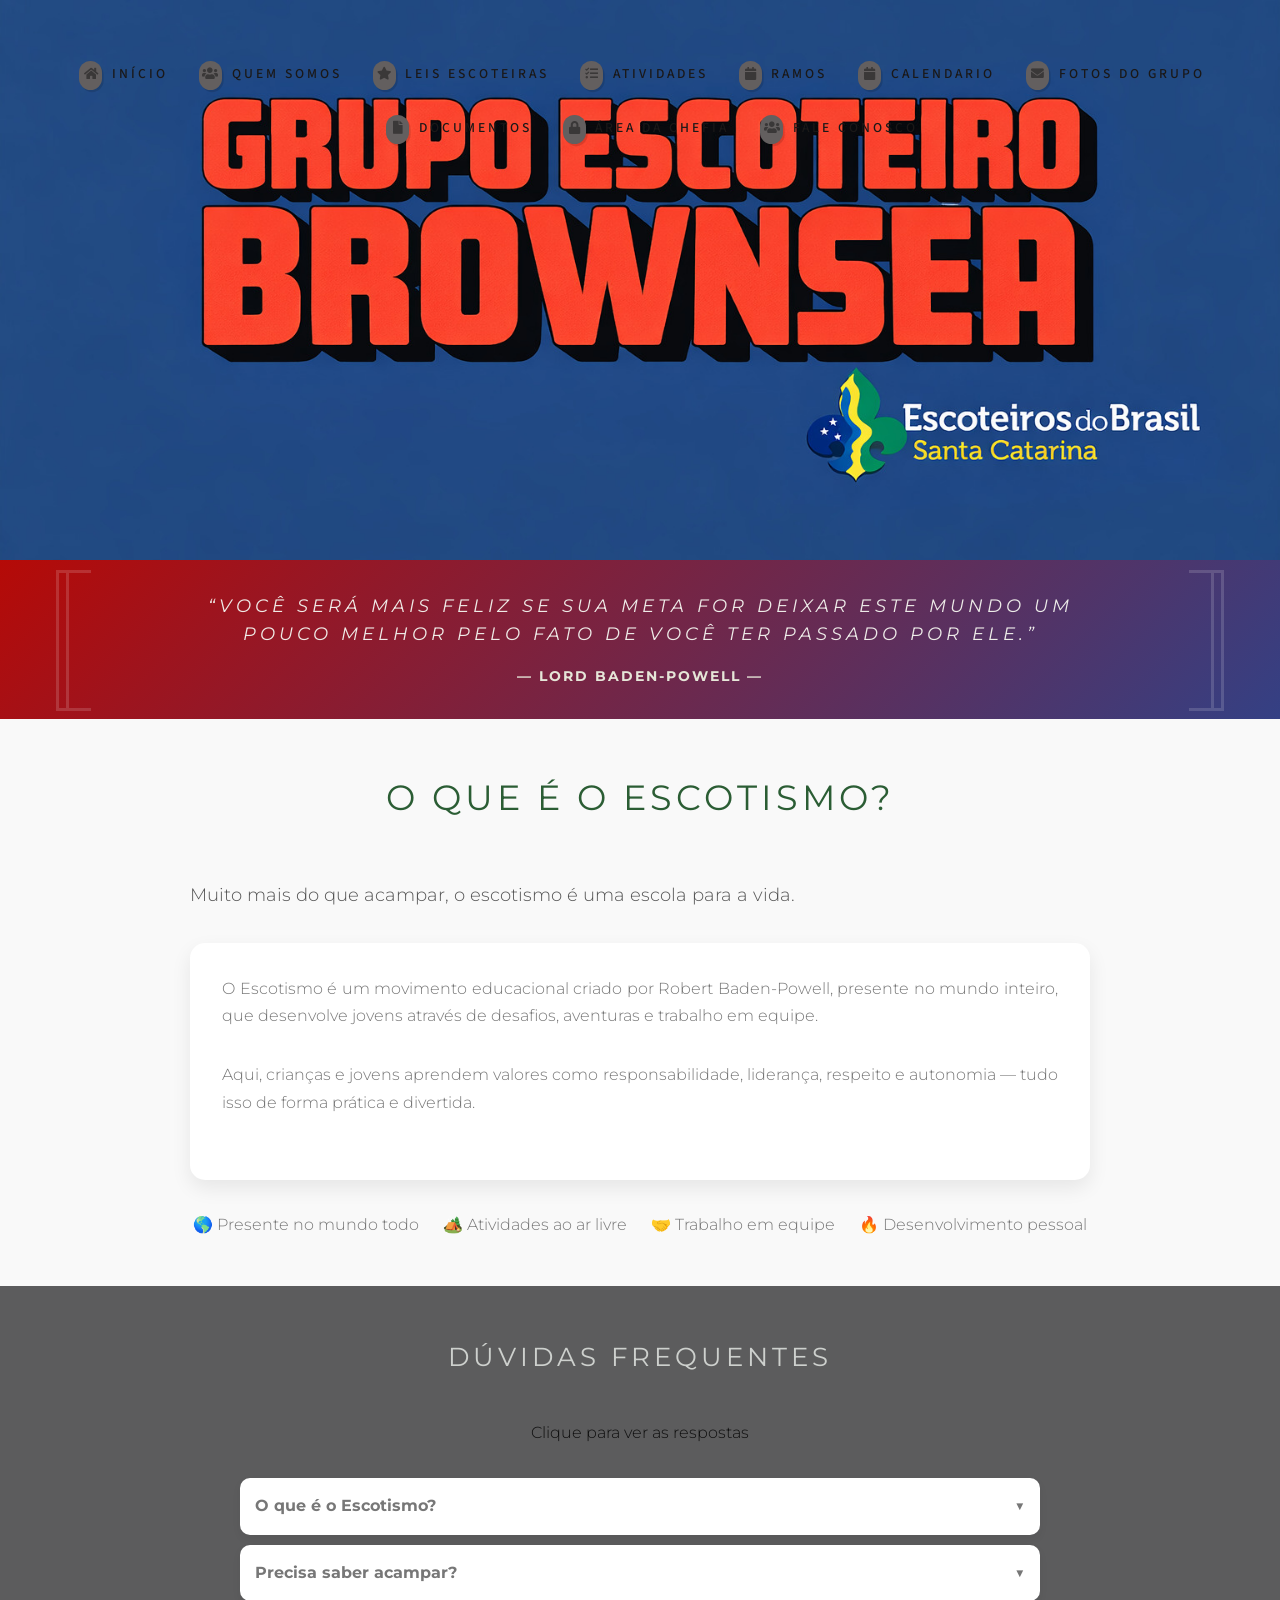
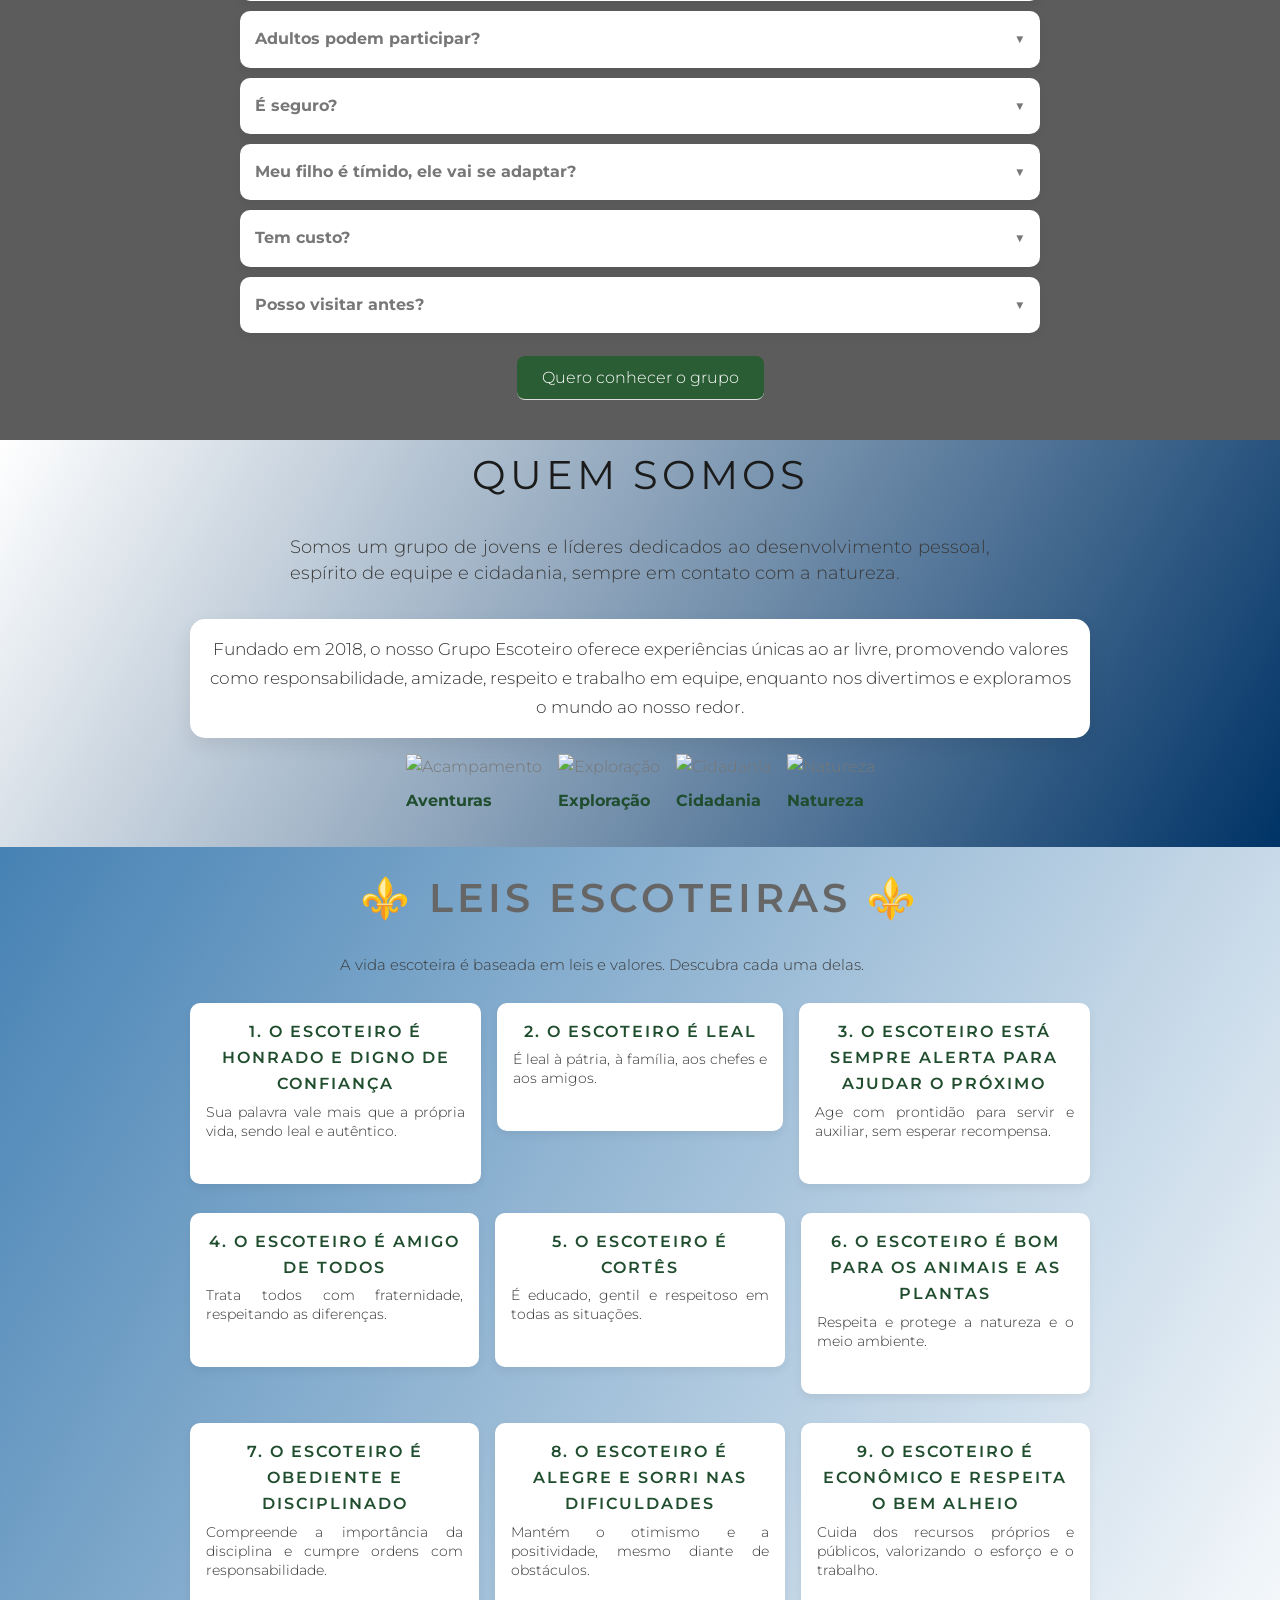
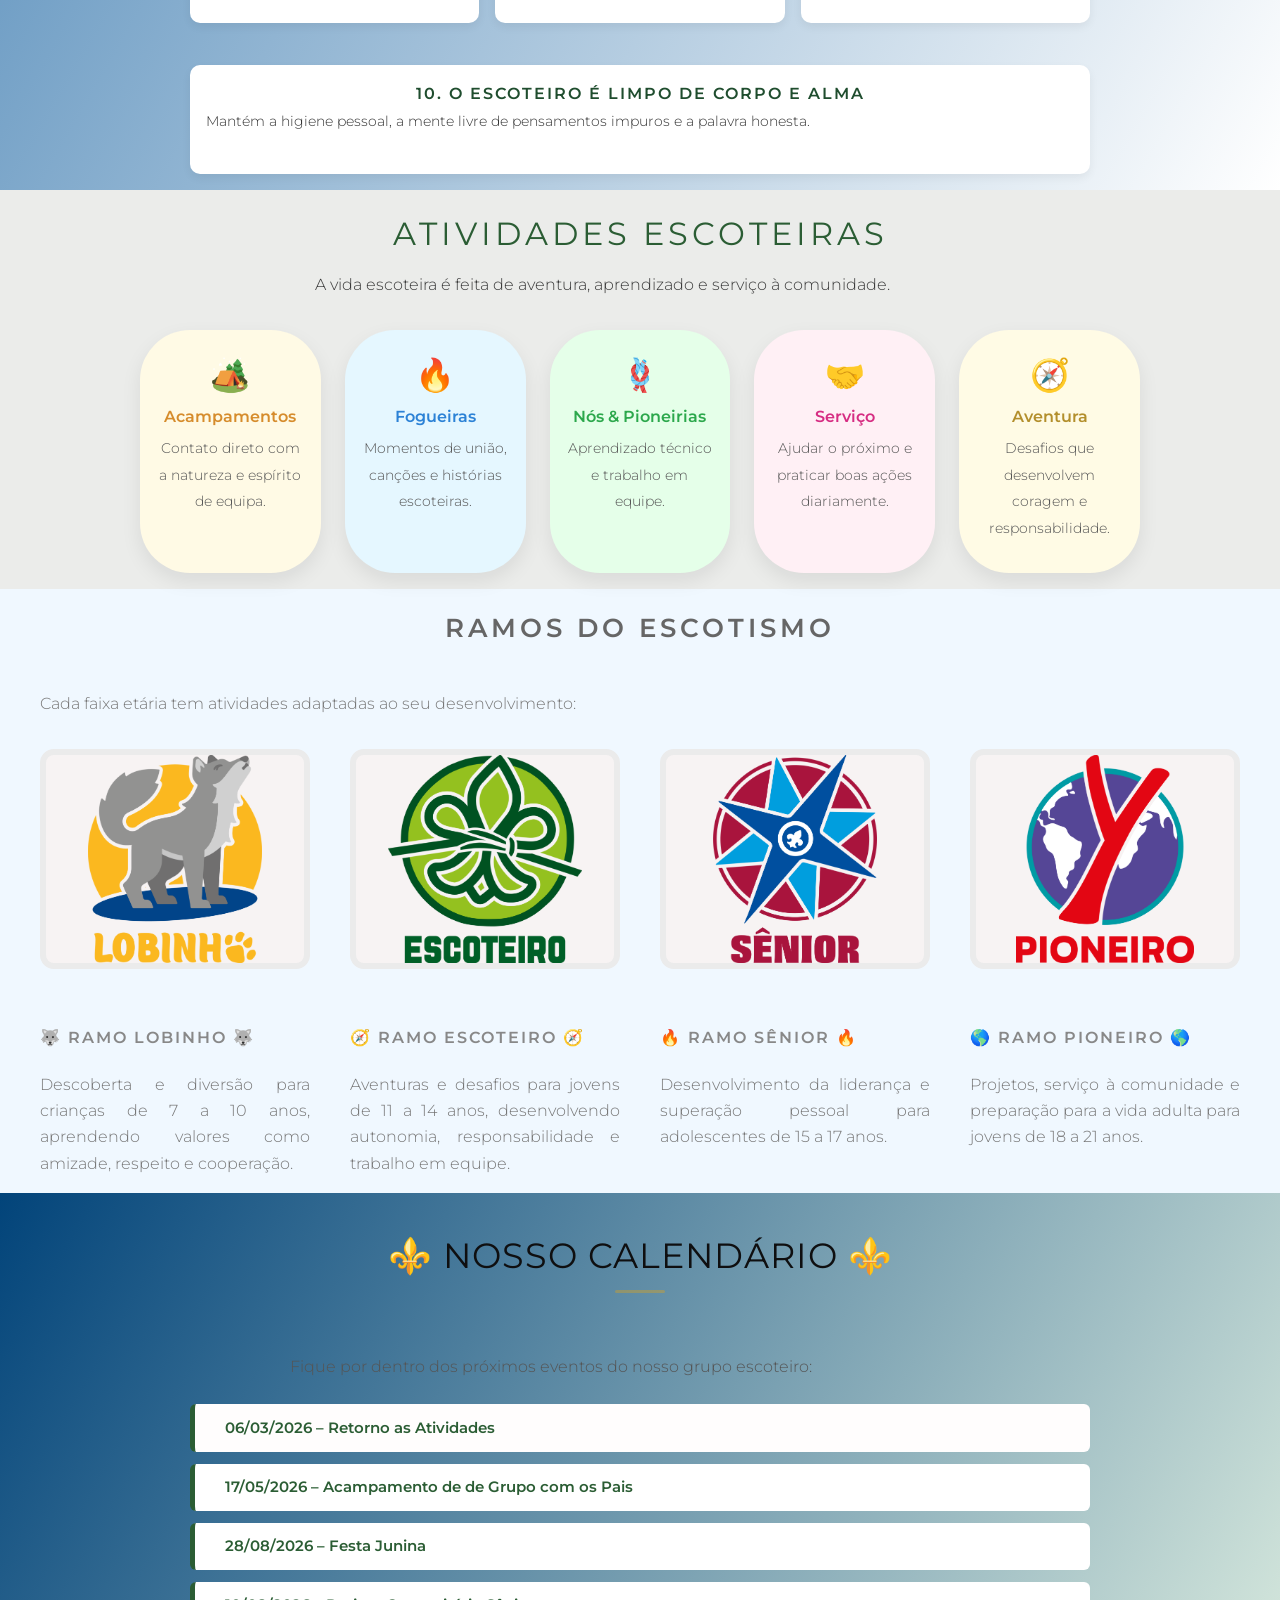
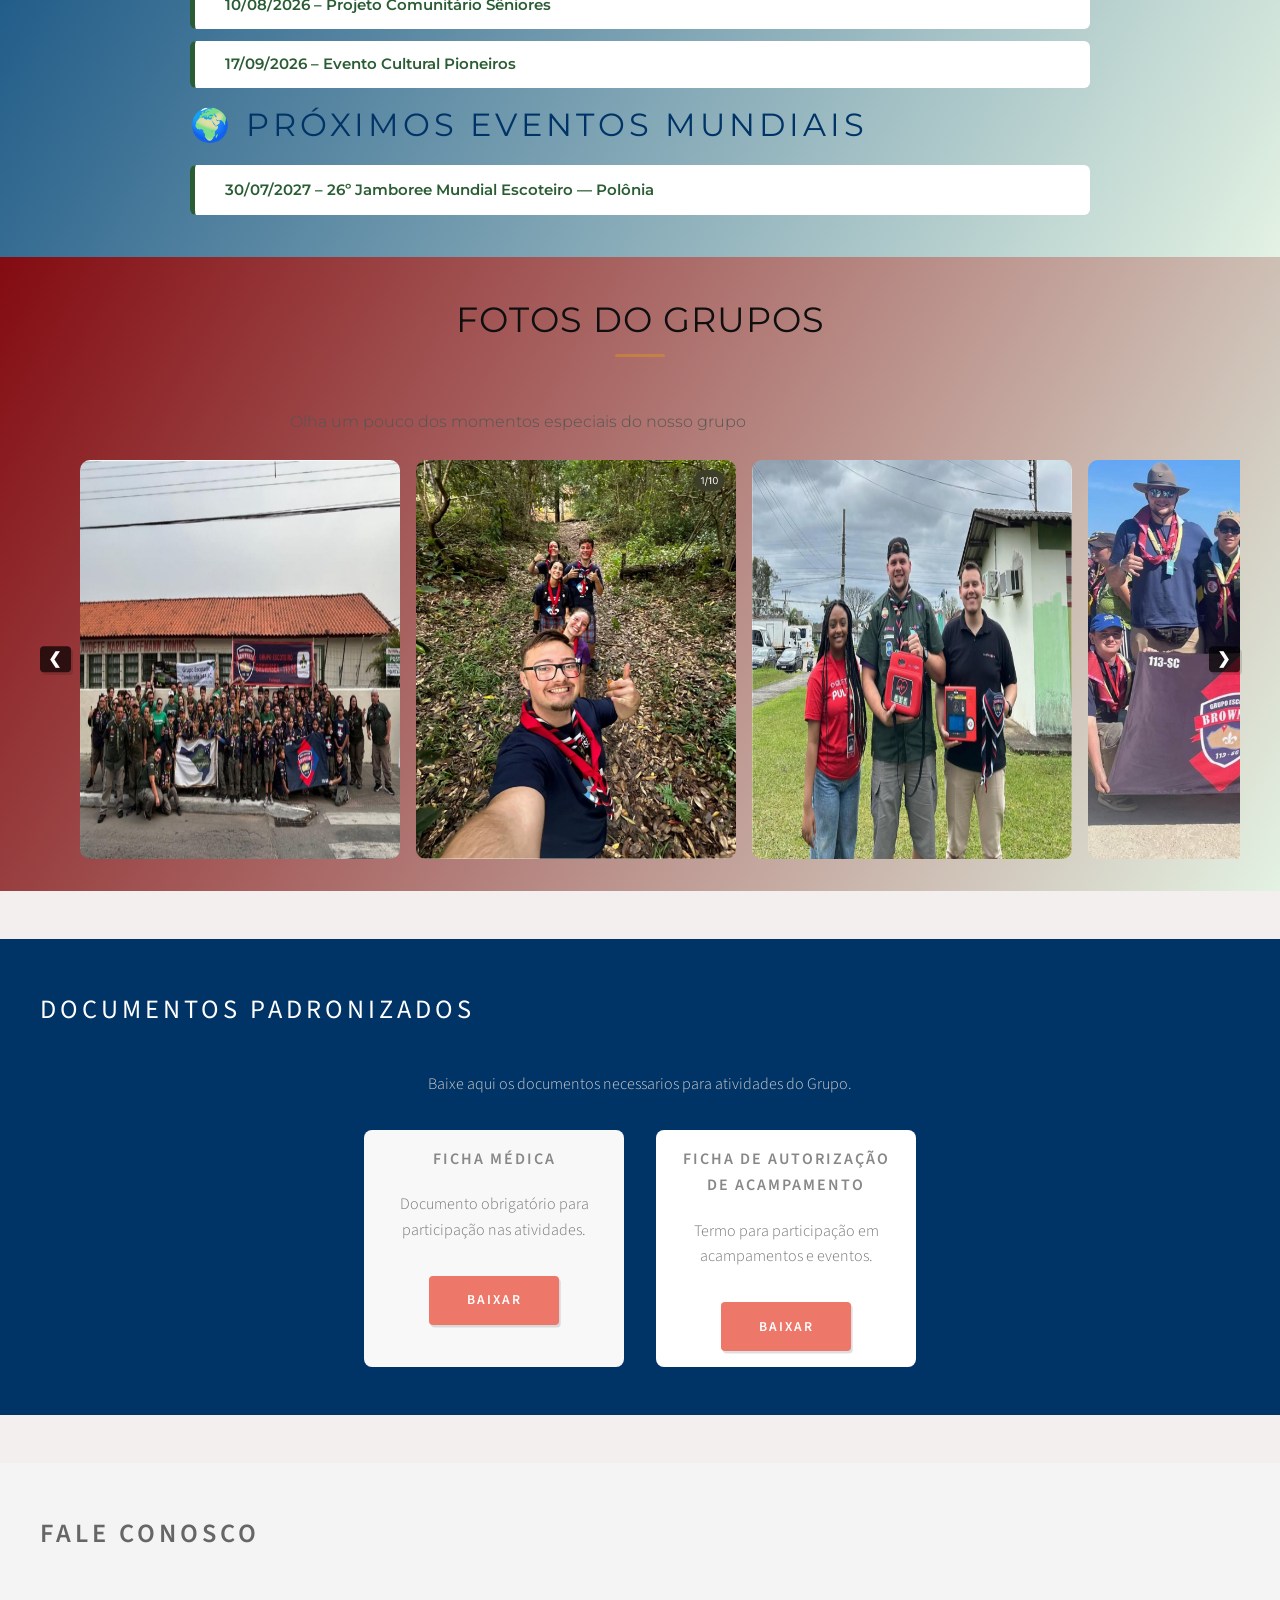
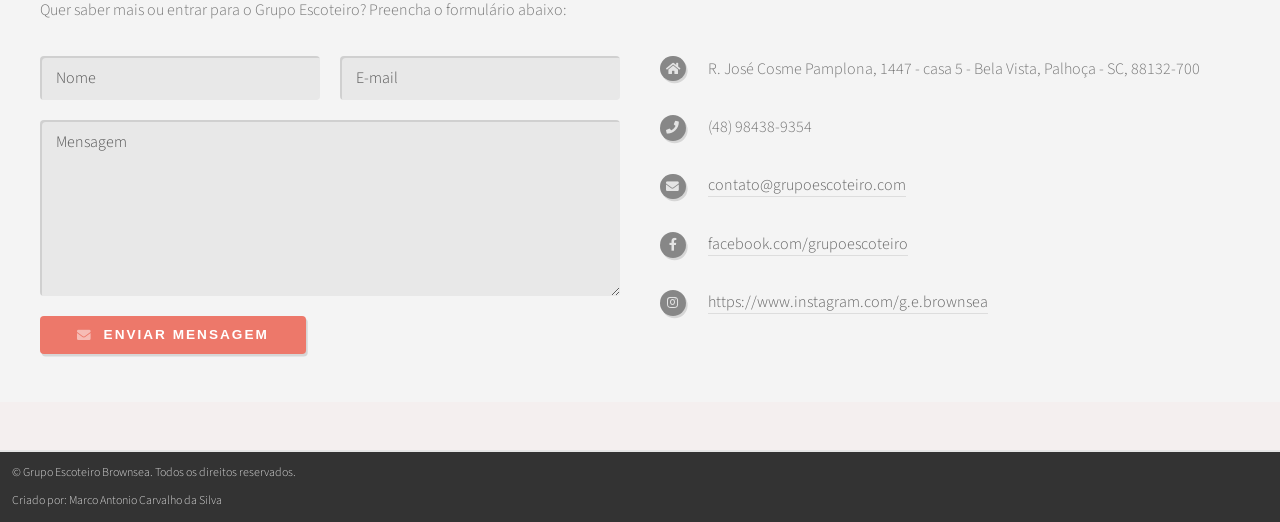
==== index.html @ fe892ac0 "Atualizando" ====
<!DOCTYPE HTML>
<html>
<head>
    <title>Grupo Escoteiro</title>
    <meta charset="utf-8" />
    <meta name="viewport" content="width=device-width, initial-scale=1, user-scalable=no" />
    <link rel="stylesheet" href="assets/css/main.css" />
	<link href="https://fonts.googleapis.com/css2?family=Montserrat:wght@400;600;800&display=swap" rel="stylesheet">
 
                                                    <!---- Inicio do Código ---->   
</head>

<body class="homepage is-preload">
    <div id="page-wrapper">
        

<!---- Imagem de Fundo Grupo ---->
<section id="header" style="
    background-image: url('images/fundogrupo.jpg');
    background-size: 100%;
    background-repeat: no-repeat;
    background-position: center;
    color: rgb(190, 39, 39);
    text-align: center;
    padding: 9em 0;">

    <div class="container">
        
<!---- Navegação Inicio ---->
        <nav id="nav">
            <ul>
                <li><a class="icon solid fa-home" href="#banner"><span>Início</span></a></li>
                <li><a class="icon solid fa-users" href="#quem-somos"><span>Quem Somos</span></a></li>
                <li><a class="icon solid fa-star" href="#valores"><span>leis Escoteiras</span></a></li>
                <li><a class="icon solid fa-tasks" href="#atividades"><span>Atividades</span></a></li>
                <li><a class="icon solid fa-calendar" href="#ramos-escoteiros"><span>Ramos</span></a></li>
                <li><a class="icon solid fa-calendar" href="#calendario"><span>Calendario</span></a></li>
                <li><a class="icon solid fa-envelope" href="#fotos"><span>Fotos do Grupo</span></a></li>
                <li><a class="icon solid fa-file" href="#documentos"><span>Documentos</span></a></li>
                <li><a class="icon solid fa-lock" href="./chefes.html"><span>Área da Chefia</span></a></li>
                <li><a class="icon solid fa-users" href="#fale-conosco"><span>Fale Conosco</span></a></li>
                
            </ul>
        </nav>
    </div>
</section>

<!---- Banner Escoteiro ---->
<section id="banner" style="
    background: linear-gradient(135deg, #b50a07, #344084);
    color: #f5f5f0;
    text-align: center;
    padding: 2em 1em;
    font-family: 'Montserrat', sans-serif;
">
    <div class="container">
        <h2 style="
            margin-bottom: 0em;
            font-weight: 700;
            letter-spacing: 2px;
            color: #f2c94c;
        ">    
        </h2>

        <p style="
            max-width: 900px;
            margin: 0 auto;
            font-style: italic;
            line-height: 1.6;
            font-size: 1.1em;
            opacity: 0.95;
        ">
            “Você será mais feliz se sua meta for deixar este mundo um pouco melhor
            pelo fato de você ter passado por ele.”
        </p>

        <p style="
            margin-top: 1.2em;
            font-weight: bold;
            letter-spacing: 2px;
            font-size: 0.9em;
            color: #e6e6d8;
        ">
            — Lord Baden-Powell —
        </p>
    </div>
</section>

<!---- O que é o Escotismo ---->
<section id="sobre-escotismo" style="background:#f9f9f9; padding:3em 1em; font-family:'Montserrat', sans-serif;">
    <div class="container" style="max-width:900px; margin:0 auto; text-align:center;">

        <header style="margin-bottom:2em;">
            <h2 style="font-size:2.2em; color:#2b5d34;">O que é o Escotismo?</h2>
            <p style="color:#555; font-size:1.1em;">
                Muito mais do que acampar, o escotismo é uma escola para a vida.
            </p>
        </header>

        <div style="background:white; padding:2em; border-radius:15px; box-shadow:0 8px 20px rgba(0,0,0,0.08); line-height:1.7;">
            <p>
                O Escotismo é um movimento educacional criado por Robert Baden-Powell, 
                presente no mundo inteiro, que desenvolve jovens através de desafios, 
                aventuras e trabalho em equipe.
            </p>

            <p>
                Aqui, crianças e jovens aprendem valores como responsabilidade, liderança, 
                respeito e autonomia — tudo isso de forma prática e divertida.
            </p>
        </div>

        <div style="margin-top:2em; display:flex; flex-wrap:wrap; justify-content:center; gap:1.5em;">
            <div>🌎 Presente no mundo todo</div>
            <div>🏕️ Atividades ao ar livre</div>
            <div>🤝 Trabalho em equipe</div>
            <div>🔥 Desenvolvimento pessoal</div>
        </div>
    </div>
</section>

<!---- Duvidas Frequentes ---->
<section id="duvidas" style="background:#5c5c5d; padding:3em 1em; font-family:'Montserrat', sans-serif;">
    <div style="max-width:800px; margin:0 auto;">

        <h2 style="text-align:center; color:#cdd0cd;">Dúvidas Frequentes</h2>
        <p style="text-align:center; color:#0f0f0f;">Clique para ver as respostas</p>

        <details style="background:white; padding:15px; border-radius:10px; margin-bottom:10px;">
            <summary style="font-weight:bold; cursor:pointer;">O que é o Escotismo?</summary>
            <p>É um movimento educacional que desenvolve jovens através de atividades ao ar livre e trabalho em equipe.</p>
        </details>

        <details style="background:white; padding:15px; border-radius:10px; margin-bottom:10px;">
            <summary style="font-weight:bold; cursor:pointer;">Precisa saber acampar?</summary>
            <p>Não! Você aprende tudo aqui.</p>
        </details>

        <details style="background:white; padding:15px; border-radius:10px; margin-bottom:10px;">
            <summary style="font-weight:bold; cursor:pointer;">Adultos podem participar?</summary>
            <p>Sim! Adultos podem atuar como voluntários.</p>
        </details>

        <details style="background:white; padding:15px; border-radius:10px; margin-bottom:10px;">
            <summary style="font-weight:bold; cursor:pointer;">É seguro?</summary>
            <p>Sim, todas as atividades são supervisionadas.</p>
        </details>

        <details style="background:white; padding:15px; border-radius:10px; margin-bottom:10px;">
            <summary style="font-weight:bold; cursor:pointer;">Meu filho é tímido, ele vai se adaptar?</summary>
            <p>Sim! O escotismo ajuda muito no desenvolvimento social.</p>
        </details>

        <details style="background:white; padding:15px; border-radius:10px; margin-bottom:10px;">
            <summary style="font-weight:bold; cursor:pointer;">Tem custo?</summary>
            <p>Existe uma taxa, mas buscamos manter acessível.</p>
        </details>

        <details style="background:white; padding:15px; border-radius:10px; margin-bottom:10px;">
            <summary style="font-weight:bold; cursor:pointer;">Posso visitar antes?</summary>
            <p>Claro! Entre em contato e venha conhecer.</p>
        </details>

        <div style="text-align:center; margin-top:2em;">
            <a href="#fale-conosco" style="background:#2b5d34; color:white; padding:12px 25px; border-radius:8px; text-decoration:none;">
                Quero conhecer o grupo
            </a>
        </div>

    </div>
</section>

<!---- Quem Somos ---->
 <section id="quem-somos" style="background: linear-gradient(120deg, #ffffff, #003366); padding:0em 0; font-family: 'Montserrat', sans-serif;">
    <div class="container" style="max-width:900px; margin:0 auto; text-align:center;">

        <!--- Cabeçalho --->
        <header style="margin-bottom:2em;">
            <h2 style="font-size:2.5em; color:#1a1b1a; position:relative; display:inline-block; margin-bottom:0.3em;">
            Quem Somos
            </h2>

            <p style="font-size:1.1em; color:#3a3a3a; max-width:700px; margin:0.7em auto 0;">
                Somos um grupo de jovens e líderes dedicados ao desenvolvimento pessoal, espírito de equipe e cidadania, sempre em contato com a natureza.
            </p>
        </header>

        <!--- Descrição --->
        <div style="background:#ffffff; padding:1em; border-radius:15px; box-shadow: 0 8px 20px rgba(0,0,0,0.08); color:#333; line-height:1.7em; font-size:1.05em;">
            Fundado em 2018, o nosso Grupo Escoteiro oferece experiências únicas ao ar livre, promovendo valores como responsabilidade, amizade, respeito e trabalho em equipe, enquanto nos divertimos e exploramos o mundo ao nosso redor.
        </div>

        <!--- Ícones --->
        <div style="margin-top:1em; display:flex; justify-content:center; gap:1em; flex-wrap:wrap;">
            <div style="text-align:center;">
                <img src="https://img.icons8.com/ios-filled/50/1f4d2e/campfire.png" alt="Acampamento" style="margin-bottom:0.5em;">
                <p style="color:#1f4d2e; font-weight:700; font-size:1em;">Aventuras</p>
            </div>
            <div style="text-align:center;">
                <img src="https://img.icons8.com/ios-filled/50/1f4d2e/compass.png" alt="Exploração" style="margin-bottom:0.5em;">
                <p style="color:#1f4d2e; font-weight:700; font-size:1em;">Exploração</p>
            </div>
            <div style="text-align:center;">
                <img src="https://img.icons8.com/ios-filled/50/1f4d2e/handshake.png" alt="Cidadania" style="margin-bottom:0.5em;">
                <p style="color:#1f4d2e; font-weight:700; font-size:1em;">Cidadania</p>
            </div>
            <div style="text-align:center;">
                <img src="https://img.icons8.com/ios-filled/50/1f4d2e/leaf.png" alt="Natureza" style="margin-bottom:0.5em;">
                <p style="color:#1f4d2e; font-weight:700; font-size:1em;">Natureza</p>
            </div>
        </div>
</section>

 <!---- Leis Escoteiras ---->
<section id="leis" style="background: linear-gradient(120deg, #4682B4, #ffffff); padding:1em 0; font-family: 'Montserrat', sans-serif;">
    <div class="container" style="max-width:900px; margin:0 auto; text-align:center;">

        <!--- Cabeçalho --->
<header style="text-align:center; margin-bottom:1.5em;">
    <h2 style="font-size:2.5em; color:#1f4d2e; position:relative; display:inline-block; margin-bottom:0.3em;">
        <strong> ⚜️ Leis Escoteiras ⚜️ </strong>
    </h2>
    <p style="font-size:0.95em; color:#3a3a3a; max-width:600px; margin:0.5em auto 0;">
        A vida escoteira é baseada em leis e valores. Descubra cada uma delas.
    </p>
</header>

        <!--- Grid Compacta de Leis --->
        <div style="display:flex; flex-wrap:wrap; gap:1em; justify-content:center;">

            <!--- Primeira Lei --->
            <div style="flex:1 1 calc(33% - 0.5em); min-width:200px;">
                <div style="background:#ffffff; padding:1em; border-radius:10px; box-shadow:0 4px 10px rgba(0,0,0,0.06); margin-bottom:0.8em;">
                    <h3 style="color:#1f4d2e; font-size:1em; margin-bottom:0.3em;">1. O escoteiro é honrado e digno de confiança</h3>
                    <p style="color:#333; font-size:0.85em; line-height:1.4em;">Sua palavra vale mais que a própria vida, sendo leal e autêntico.</p>
                </div>
            </div>
            <!--- Secunda Lei --->
            <div style="flex:1 1 calc(33% - 0.9em); min-width:200px;">
                <div style="background:#ffffff; padding:1em; border-radius:10px; box-shadow:0 4px 10px rgba(0,0,0,0.06); margin-bottom:0.8em;">
                    <h3 style="color:#1f4d2e; font-size:1em; margin-bottom:0.3em;">2. O escoteiro é leal</h3>
                    <p style="color:#333; font-size:0.85em; line-height:1.4em;">É leal à pátria, à família, aos chefes e aos amigos.</p>
                </div>
            </div>
            <!--- Terceira Lei --->
            <div style="flex:1 1 calc(33% - 0.5em); min-width:200px;">
                <div style="background:#ffffff; padding:1em; border-radius:10px; box-shadow:0 4px 10px rgba(0,0,0,0.06); margin-bottom:0.8em;">
                    <h3 style="color:#1f4d2e; font-size:1em; margin-bottom:0.3em;">3. O escoteiro está sempre alerta para ajudar o próximo</h3>
                    <p style="color:#333; font-size:0.85em; line-height:1.4em;">Age com prontidão para servir e auxiliar, sem esperar recompensa.</p>
                </div>
            </div>
            <!--- Quarta Lei --->
            <div style="flex:1 1 calc(33% - 0.7em); min-width:200px;">
                <div style="background:#ffffff; padding:1em; border-radius:10px; box-shadow:0 4px 10px rgba(0,0,0,0.06); margin-bottom:0.8em;">
                    <h3 style="color:#1f4d2e; font-size:1em; margin-bottom:0.3em;">4. O escoteiro é amigo de todos</h3>
                    <p style="color:#333; font-size:0.85em; line-height:1.4em;">Trata todos com fraternidade, respeitando as diferenças.</p>
                </div>
            </div>
            <!--- Quinta Lei --->
            <div style="flex:1 1 calc(33% - 0.7em); min-width:200px;">
                <div style="background:#ffffff; padding:1em; border-radius:10px; box-shadow:0 4px 10px rgba(0,0,0,0.06); margin-bottom:0.8em;">
                    <h3 style="color:#1f4d2e; font-size:1em; margin-bottom:0.3em;">5. O escoteiro é cortês</h3>
                    <p style="color:#333; font-size:0.85em; line-height:1.4em;">É educado, gentil e respeitoso em todas as situações.</p>
                </div>
            </div>
            <!--- Sexta Lei --->
            <div style="flex:1 1 calc(33% - 0.7em); min-width:200px;">
                <div style="background:#ffffff; padding:1em; border-radius:10px; box-shadow:0 4px 10px rgba(0,0,0,0.06); margin-bottom:0.8em;">
                    <h3 style="color:#1f4d2e; font-size:1em; margin-bottom:0.3em;">6. O escoteiro é bom para os animais e as plantas</h3>
                    <p style="color:#333; font-size:0.85em; line-height:1.4em;">Respeita e protege a natureza e o meio ambiente.</p>
                </div>
            </div>
            <!--- Setima Lei --->
            <div style="flex:1 1 calc(33% - 0.7em); min-width:200px;">
                <div style="background:#ffffff; padding:1em; border-radius:10px; box-shadow:0 4px 10px rgba(0,0,0,0.06); margin-bottom:0.8em;">
                    <h3 style="color:#1f4d2e; font-size:1em; margin-bottom:0.3em;">7. O escoteiro é obediente e disciplinado</h3>
                    <p style="color:#333; font-size:0.85em; line-height:1.4em;">Compreende a importância da disciplina e cumpre ordens com responsabilidade.</p>
                </div>
            </div>
            <!--- Oitava Lei --->
            <div style="flex:1 1 calc(33% - 0.7em); min-width:200px;">
                <div style="background:#ffffff; padding:1em; border-radius:10px; box-shadow:0 4px 10px rgba(0,0,0,0.06); margin-bottom:0.8em;">
                    <h3 style="color:#1f4d2e; font-size:1em; margin-bottom:0.3em;">8. O escoteiro é alegre e sorri nas dificuldades</h3>
                    <p style="color:#333; font-size:0.85em; line-height:1.4em;">Mantém o otimismo e a positividade, mesmo diante de obstáculos.</p>
                </div>
            </div>
            <!--- Nona Lei --->
            <div style="flex:1 1 calc(33% - 0.7em); min-width:200px;">
                <div style="background:#ffffff; padding:1em; border-radius:10px; box-shadow:0 4px 10px rgba(0,0,0,0.06); margin-bottom:0.8em;">
                    <h3 style="color:#1f4d2e; font-size:1em; margin-bottom:0.3em;">9. O escoteiro é econômico e respeita o bem alheio</h3>
                    <p style="color:#333; font-size:0.85em; line-height:1.4em;">Cuida dos recursos próprios e públicos, valorizando o esforço e o trabalho.</p>
                </div>
            </div>
            <!--- Décima Lei --->
            <div style="flex:1 1 calc(100% - 0.7em); min-width:200px;">
                <div style="background:#ffffff; padding:1em; border-radius:10px; box-shadow:0 4px 10px rgba(0,0,0,0.06); margin-top:0.8em;">
                    <h3 style="color:#1f4d2e; font-size:1em; margin-bottom:0.3em;">10. O escoteiro é limpo de corpo e alma</h3>
                    <p style="color:#333; font-size:0.85em; line-height:1.4em;">Mantém a higiene pessoal, a mente livre de pensamentos impuros e a palavra honesta.</p>
                </div>
            </div>

        </div>
</section>

<!---- Atividades Escoteiras ---->
<section id=atividades style="background:#eaedead7; padding:1em 0; font-family:'Montserrat', sans-serif;">
    <div class="container" style="max-width:1000px; margin:0 auto; text-align:center;">

        <!--- Cabeçalho --->
        <header style="margin-bottom:2em;">
            <h2 style="font-size:2em; color:#2b5d34; margin-bottom:0.3em;">
                Atividades Escoteiras
            </h2>
            <p style="color:#3a3a3a; font-size:1em; max-width:650px; margin:0 auto;">
                A vida escoteira é feita de aventura, aprendizado e serviço à comunidade.
            </p>
        </header>

        <!--- Grid de Atividades Coloridas --->
        <div style="display:flex; flex-wrap:wrap; justify-content:center; gap:1.5em;">

            <!--- Card Acampamentos --->
            <div style="background:#fffae5; flex:1 1 180px; min-width:180px; border-radius:50px; padding:2em 1em; box-shadow:0 8px 20px rgba(0,0,0,0.08); transition:0.3s; cursor:pointer;">
                <div style="font-size:2em; margin-bottom:0.5em;">🏕️</div>
                <strong style="display:block; color:#d68c2c; margin-bottom:0.3em;">Acampamentos</strong>
                <span style="font-size:0.9em; color:#555;">Contato direto com a natureza e espírito de equipa.</span>
            </div>

            <!--- Card Fogueiras --->
            <div style="background:#e5f7ff; flex:1 1 180px; min-width:180px; border-radius:50px; padding:2em 1em; box-shadow:0 8px 20px rgba(0,0,0,0.08); transition:0.3s; cursor:pointer;">
                <div style="font-size:2em; margin-bottom:0.5em;">🔥</div>
                <strong style="display:block; color:#2c82d6; margin-bottom:0.3em;">Fogueiras</strong>
                <span style="font-size:0.9em; color:#555;">Momentos de união, canções e histórias escoteiras.</span>
            </div>

            <!--- Card Nós e Pionerias --->
            <div style="background:#e5ffe9; flex:1 1 180px; min-width:180px; border-radius:50px; padding:2em 1em; box-shadow:0 8px 20px rgba(0,0,0,0.08); transition:0.3s; cursor:pointer;">
                <div style="font-size:2em; margin-bottom:0.5em;">🪢</div>
                <strong style="display:block; color:#2ca84c; margin-bottom:0.3em;">Nós & Pioneirias</strong>
                <span style="font-size:0.9em; color:#555;">Aprendizado técnico e trabalho em equipe.</span>
            </div>

            <!--- Card Serviço --->
            <div style="background:#fff0f5; flex:1 1 180px; min-width:180px; border-radius:50px; padding:2em 1em; box-shadow:0 8px 20px rgba(0,0,0,0.08); transition:0.3s; cursor:pointer;">
                <div style="font-size:2em; margin-bottom:0.5em;">🤝</div>
                <strong style="display:block; color:#d62c82; margin-bottom:0.3em;">Serviço</strong>
                <span style="font-size:0.9em; color:#555;">Ajudar o próximo e praticar boas ações diariamente.</span>
            </div>

            <!--- Card Aventura --->
            <div style="background:#fffbe5; flex:1 1 180px; min-width:180px; border-radius:50px; padding:2em 1em; box-shadow:0 8px 20px rgba(0,0,0,0.08); transition:0.3s; cursor:pointer;">
                <div style="font-size:2em; margin-bottom:0.5em;">🧭</div>
                <strong style="display:block; color:#b38f2c; margin-bottom:0.3em;">Aventura</strong>
                <span style="font-size:0.9em; color:#555;">Desafios que desenvolvem coragem e responsabilidade.</span>
            </div>

        </div>
    </div>
</section>

<!---- Ramos Escoteiros ---->
<section id=ramos-escoteiros style="background:#f0f8ff; padding:1em 0; font-family:'Montserrat', sans-serif;">
    <div class="container">
        <header style="text-align:center;">
            <h2><strong>Ramos do Escotismo</strong></h2>
            <p>Cada faixa etária tem atividades adaptadas ao seu desenvolvimento:</p>
        </header>
        <div class="row aln-center">
            <!--- Card Ramo Lobinho --->
            <div class="col-3 col-6-medium col-12-small">
                <section class="box">
                    <a href="#" class="image featured ramo">
                        <img src="images/lobinho.jpg" alt="Lobinhos">
                    </a>
                    <header><h3> 🐺  Ramo lobinho  🐺</h3></header>
                    <p>Descoberta e diversão para crianças de 7 a 10 anos, aprendendo valores como amizade, respeito e cooperação.</p>
                </section>
            </div>
            <!--- Card Ramo Escoteiro --->
            <div class="col-3 col-6-medium col-12-small">
                <section class="box">
                    <a href="#" class="image featured ramo">
                        <img src="images/escoteiro.jpg" alt="Escoteiros">
                    </a>
                    <header><h3>🧭  Ramo Escoteiro   🧭</h3></header>
                    <p>Aventuras e desafios para jovens de 11 a 14 anos, desenvolvendo autonomia, responsabilidade e trabalho em equipe.</p>
                </section>
            </div>
            <!--- Card Ramo Sênior --->
            <div class="col-3 col-6-medium col-12-small">
                <section class="box">
                    <a href="#" class="image featured ramo">
                        <img src="images/senior.jpg" alt="Sêniores">
                    </a>
                    <header><h3>🔥  Ramo Sênior  🔥</h3></header>
                    <p>Desenvolvimento da liderança e superação pessoal para adolescentes de 15 a 17 anos.</p>
            </div>
            <!--- Card Ramo Pioneiro --->
            <div class="col-3 col-6-medium col-12-small">
                <section class="box">
                    <a href="#" class="image featured ramo">
                        <img src="images/pioneiro.jpg" alt="Pioneiros">
                    </a>
                    <header><h3>🌎  Ramo Pioneiro 🌎</h3></header>
                    <p>Projetos, serviço à comunidade e preparação para a vida adulta para jovens de 18 a 21 anos.</p>
                </section>
            </div>

        </div>
    </div>
</section>

<!----- Calendário Escoteiro ---->
<section id="calendario" style="background: linear-gradient(120deg, #02447a, #e3f2e3); padding:2em 0; font-family: 'Montserrat', sans-serif;">
    <div class="container" style="max-width:900px; margin:0 auto;">

        <!-- Cabeçalho Geral -->
        <header style="text-align:center; margin-bottom:1.5em;">
            <h2 style="font-size:2.2em; color:#0f0f10; letter-spacing:1px; position:relative; display:inline-block;">
                ⚜️ Nosso Calendário ⚜️
                <span style="display:block; width:50px; height:3px; background:#f2a50056; margin:0.1em auto 0; border-radius:2px;"></span>
            </h2>
            <p style="font-size:1em; color:#555; max-width:700px; margin:0.5em auto 0;">
                Fique por dentro dos próximos eventos do nosso grupo escoteiro:
            </p>
        </header>

        <!--- Eventos Locais --->
        <ul style="list-style:none; padding:0; margin:0;">
            <li style="background:#fffdfd; margin-bottom:0.6em; padding:0.7em 2em; border-left:5px solid #2b5d34; border-radius:6px; color:#2b5d34; font-weight:600; font-size:0.95em;">
                06/03/2026 – Retorno as Atividades 
            </li>
            <li style="background:#ffffff; margin-bottom:0.6em; padding:0.7em 2em; border-left:5px solid #2b5d34; border-radius:6px; color:#2b5d34; font-weight:600; font-size:0.95em;">
                17/05/2026 – Acampamento de de Grupo com os Pais
            </li>
            <li style="background:#ffffff; margin-bottom:0.6em; padding:0.7em 2em; border-left:5px solid #2b5d34; border-radius:6px; color:#2b5d34; font-weight:600; font-size:0.95em;">
                28/08/2026 – Festa Junina
            </li>
            <li style="background:#ffffff; margin-bottom:0.6em; padding:0.7em 2em; border-left:5px solid #2b5d34; border-radius:6px; color:#2b5d34; font-weight:600; font-size:0.95em;">
                10/08/2026 – Projeto Comunitário Sêniores
            </li>
            <li style="background:#ffffff; margin-bottom:0.6em; padding:0.7em 2em; border-left:5px solid #2b5d34; border-radius:6px; color:#2b5d34; font-weight:600; font-size:0.95em;">
                17/09/2026 – Evento Cultural Pioneiros
            </li>
        </ul>

        <!--- Eventos Mundiais --->
        <ul style="list-style:none; padding:0; margin:0;">
            <h2 style="font-size:2em; color:#003366; margin-bottom:0.3em;">🌍 Próximos Eventos Mundiais</h2>
            <li style="background:#ffffff; margin-bottom:0.6em; padding:0.8em 2em; border-left:5px solid #2b5d34; border-radius:6px; color:#2b5d34; font-weight:600; font-size:0.95em;">
                30/07/2027 – 26º Jamboree Mundial Escoteiro — Polônia
            </li>
        </div>

    </div>
</section>

 <!---- Fotos do Grupo ---->
 <section id="fotos" style="background: linear-gradient(120deg, #830b11, #e3f2e3); padding:2em 0; font-family: 'Montserrat', sans-serif;">
    <div class="container"> 
        <!--- Cabeçalho Geral --->
        <header style="text-align:center; margin-bottom:1.5em;">
            <h2 style="font-size:2.2em; color:#0f0f10; letter-spacing:1px; position:relative;">
                FOTOS DO GRUPOS
                <span style="display:block; width:50px; height:3px; background:#f2a50056; margin:0.1em auto 0; border-radius:2px;"></span>
            </h2>
            <p style="font-size:1em; color:#555; max-width:700px; margin:1.0em auto 0;">
                           Olha um pouco dos momentos especiais do nosso grupo
            </p>
        </header>
        <!--- Fotos --->
        <div class="fotos-wrapper">
            <button class="seta esquerda">&#10094;</button>

            <div class="fotos-scroll" id="galeria">
                <img src="images/foto1.jpg" alt="">
                <img src="images/foto2.jpg" alt="">
                <img src="images/foto3.jpg" alt="">
                <img src="images/foto4.jpg" alt="">
                <img src="images/foto5.jpg" alt="">
                <img src="images/foto6.jpg" alt="">
            </div>

            <button class="seta direita">&#10095;</button>
        </div>
    </div>
</section>

<!---- Documentos Padronizados ---->
<section id="documentos" style="background:#003366; padding:3em 0;">
    <div class="container">

        <header class="major">
            <h2 style="color:white;">Documentos Padronizados</h2>
            <p style="color:#ccc;">Baixe aqui os documentos necessarios para atividades do Grupo.</p>
        </header>

        <div style="display:flex; flex-wrap:wrap; gap:2em; justify-content:center;">
            <!--- Ficha Médica --->
            <div style="background:rgb(248, 248, 248); padding:1em; border-radius:8px; width:260px; text-align:center;">
                <h3>Ficha Médica</h3>
                <p>Documento obrigatório para participação nas atividades.</p>
                <a href="documentos/ficha-medica.pdf" download class="button">Baixar</a>
            </div>
            <!--- Ficha de Autorização --->
            <div style="background:white; padding:1em; border-radius:8px; width:260px; text-align:center;">
                <h3>Ficha de Autorização de Acampamento</h3>
                <p>Termo para participação em acampamentos e eventos.</p>
                <a href="documentos/autorizacao-acampamento.pdf" download class="button">Baixar</a>
            </div>

        </div>

    </div>
</section>

<!---- Fale Conosco ---->
<section id="fale-conosco" style="background-color:#f4f4f4; padding:3em 0;">
    <div class="container">
        <header>
            <h2><strong>fale Conosco</strong></h2>
            <p>Quer saber mais ou entrar para o Grupo Escoteiro? Preencha o formulário abaixo:</p>
        </header>
        <div class="row">
            <div class="col-6 col-12-medium">
                <form action="marcoantoniocarvalhodasilva@gmail.com" method="post" enctype="text/plain">

                    <div class="row gtr-50">
                        <div class="col-6 col-12-small">
                            <input name="name" placeholder="Nome" type="text" />
                        </div>
                        <div class="col-6 col-12-small">
                            <input name="email" placeholder="E-mail" type="email" />
                        </div>
                        <div class="col-12">
                            <textarea name="message" placeholder="Mensagem"></textarea>
                        </div>
                        <div class="col-12">
                            <button type="submit" class="button icon solid fa-envelope">Enviar Mensagem</button>
                        </div>
                    </div>
                </form>
            </div>
            <div class="col-6 col-12-medium">
                <ul class="icons">
                    <li class="icon solid fa-home">
                        R. José Cosme Pamplona, 1447 - casa 5 - Bela Vista, Palhoça - SC, 88132-700
                    </li>
                    <li class="icon solid fa-phone">(48) 98438-9354</li>
                    <li class="icon solid fa-envelope"><a href="mailto:contato@grupoescoteiro.com">contato@grupoescoteiro.com</a></li>
                    <li class="icon brands fa-facebook-f"><a href="#">facebook.com/grupoescoteiro</a></li>
                    <li class="icon brands fa-instagram"><a href="#">https://www.instagram.com/g.e.brownsea</a></li>
                </ul>
            </div>
        </div>
    </div>
</section>

<!---- Rodapé da Pagina ---->
        <footer id="footer">
    <p>&copy; <span id="year"></span> Grupo Escoteiro Brownsea. Todos os direitos reservados.</p>
    <p>Criado por: Marco Antonio Carvalho da Silva</p>
</footer>

    </div>

<!---- Scripts ---->
    <script src="assets/js/jquery.min.js"></script>
    <script src="assets/js/jquery.dropotron.min.js"></script>
    <script src="assets/js/browser.min.js"></script>
    <script src="assets/js/breakpoints.min.js"></script>
    <script src="assets/js/util.js"></script>
    <script src="assets/js/main.js"></script>
    <script>
document.addEventListener("DOMContentLoaded", function () {

    var galeria = document.getElementById("galeria");
    var direita = document.querySelector(".seta.direita");
    var esquerda = document.querySelector(".seta.esquerda");

    direita.addEventListener("click", function () {
        galeria.scrollLeft += 300;
    });

    esquerda.addEventListener("click", function () {
        galeria.scrollLeft -= 300;
    });

});
</script>

</body>
</html>
---- assets/css/main.css ----
@import url("fontawesome-all.min.css");
@import url("https://fonts.googleapis.com/css?family=Source+Sans+Pro:300,400,600|Arvo:700");

/*
	Strongly Typed by HTML5 UP
	html5up.net | @ajlkn
	Free for personal and commercial use under the CCA 3.0 license (html5up.net/license)
*/

html, body, div, span, applet, object,
iframe, h1, h2, h3, h4, h5, h6, p, blockquote,
pre, a, abbr, acronym, address, big, cite,
code, del, dfn, em, img, ins, kbd, q, s, samp,
small, strike, strong, sub, sup, tt, var, b,
u, i, center, dl, dt, dd, ol, ul, li, fieldset,
form, label, legend, table, caption, tbody,
tfoot, thead, tr, th, td, article, aside,
canvas, details, embed, figure, figcaption,
footer, header, hgroup, menu, nav, output, ruby,
section, summary, time, mark, audio, video {
	margin: 0;
	padding: 0;
	border: 0;
	font-size: 100%;
	font: inherit;
	vertical-align: baseline;}

article, aside, details, figcaption, figure,
footer, header, hgroup, menu, nav, section {
	display: block;}

body {
	line-height: 1;
}

ol, ul {
	list-style: none;
}

blockquote, q {
	quotes: none;
}

	blockquote:before, blockquote:after, q:before, q:after {
		content: '';
		content: none;
	}

table {
	border-collapse: collapse;
	border-spacing: 0;
}

body {
	-webkit-text-size-adjust: none;
}

mark {
	background-color: transparent;
	color: inherit;
}

input::-moz-focus-inner {
	border: 0;
	padding: 0;
}

input, select, textarea {
	-moz-appearance: none;
	-webkit-appearance: none;
	-ms-appearance: none;
	appearance: none;
}

/* Basic */

	html {
		box-sizing: border-box;
	}

	*, *:before, *:after {
		box-sizing: inherit;
	}

	body {
		background: #f4efef;
	}

		body.is-preload *, body.is-preload *:before, body.is-preload *:after {
			-moz-animation: none !important;
			-webkit-animation: none !important;
			-ms-animation: none !important;
			animation: none !important;
			-moz-transition: none !important;
			-webkit-transition: none !important;
			-ms-transition: none !important;
			transition: none !important;
		}

	body, input, textarea, select {
		font-family: 'Source Sans Pro';
		font-weight: 300;
		color: #777;
		line-height: 1.65em;
		font-size: 15pt;
	}

	h1, h2, h3, h4, h5, h6 {
		font-weight: 600;
		text-transform: uppercase;
		color: #888;
	}

	h1 a, h2 a, h3 a, h4 a, h5 a, h6 a {
		color: inherit;
		text-decoration: none;
		border: 0;
	}

	h2 {
		font-size: 1.65em;
		font-weight: 400;
		letter-spacing: 4px;
		margin: 0 0 1.5em 0;
		line-height: 1.75em;
	}

	h3 {
		font-size: 1em;
		letter-spacing: 2px;
		margin: 0 0 1.25em 0;
	}

	a {
		-moz-transition: color 0.25s ease-in-out, border-bottom-color 0.25s ease-in-out;
		-webkit-transition: color 0.25s ease-in-out, border-bottom-color 0.25s ease-in-out;
		-ms-transition: color 0.25s ease-in-out, border-bottom-color 0.25s ease-in-out;
		transition: color 0.25s ease-in-out, border-bottom-color 0.25s ease-in-out;
		color: #666;
		text-decoration: none;
		border-bottom: solid 1px #ddd;
	}

		a strong {
			-moz-transition: color 0.25s ease-in-out, border-bottom-color 0.25s ease-in-out;
			-webkit-transition: color 0.25s ease-in-out, border-bottom-color 0.25s ease-in-out;
			-ms-transition: color 0.25s ease-in-out, border-bottom-color 0.25s ease-in-out;
			transition: color 0.25s ease-in-out, border-bottom-color 0.25s ease-in-out;
		}

		a:hover {
			color: #ed786a;
			border-bottom-color: rgba(255, 255, 255, 0);
		}

			a:hover strong {
				color: #ed786a;
			}

	strong, b {
		font-weight: 600;
		color: #666;
	}

	em, i {
		font-style: italic;
	}

	sub {
		position: relative;
		top: 0.5em;
		font-size: 0.8em;
	}

	sup {
		position: relative;
		top: -0.5em;
		font-size: 0.8em;
	}

	hr {
		border: 0;
		border-top: solid 1px #ddd;
	}

	blockquote {
		border-left: solid 0.5em #ddd;
		padding: 1em 0 1em 2em;
		font-style: italic;
	}

	p {
		text-align: justify;
		margin-bottom: 2em;
	}

	ul, ol, dl, table, blockquote {
		margin-bottom: 2em;
	}

	br.clear {
		clear: both;
	}

/* Container */

	.container {
		margin: 0 auto;
		max-width: 100%;
		width: 70em;
	}

		@media screen and (max-width: 1680px) {

			.container {
				width: 68em;
			}

		}

		@media screen and (max-width: 1280px) {

			.container {
				width: calc(100% - 80px);
			}

		}

		@media screen and (max-width: 980px) {

			.container {
				width: calc(100% - 100px);
			}

		}

		@media screen and (max-width: 736px) {

			.container {
				width: calc(100% - 40px);
			}

		}

/* Row */

	.row {
		display: flex;
		flex-wrap: wrap;
		box-sizing: border-box;
		align-items: stretch;
	}

		.row > * {
			box-sizing: border-box;
		}

		.row.gtr-uniform > * > :last-child {
			margin-bottom: 0;
		}

		.row.aln-left {
			justify-content: flex-start;
		}

		.row.aln-center {
			justify-content: center;
		}

		.row.aln-right {
			justify-content: flex-end;
		}

		.row.aln-top {
			align-items: flex-start;
		}

		.row.aln-middle {
			align-items: center;
		}

		.row.aln-bottom {
			align-items: flex-end;
		}

		.row > .imp {
			order: -1;
		}

		.row > .col-1 {
			width: 8.33333%;
		}

		.row > .off-1 {
			margin-left: 8.33333%;
		}

		.row > .col-2 {
			width: 16.66667%;
		}

		.row > .off-2 {
			margin-left: 16.66667%;
		}

		.row > .col-3 {
			width: 25%;
		}

		.row > .off-3 {
			margin-left: 25%;
		}

		.row > .col-4 {
			width: 33.33333%;
		}

		.row > .off-4 {
			margin-left: 33.33333%;
		}

		.row > .col-5 {
			width: 41.66667%;
		}

		.row > .off-5 {
			margin-left: 41.66667%;
		}

		.row > .col-6 {
			width: 50%;
		}

		.row > .off-6 {
			margin-left: 50%;
		}

		.row > .col-7 {
			width: 58.33333%;
		}

		.row > .off-7 {
			margin-left: 58.33333%;
		}

		.row > .col-8 {
			width: 66.66667%;
		}

		.row > .off-8 {
			margin-left: 66.66667%;
		}

		.row > .col-9 {
			width: 75%;
		}

		.row > .off-9 {
			margin-left: 75%;
		}

		.row > .col-10 {
			width: 83.33333%;
		}

		.row > .off-10 {
			margin-left: 83.33333%;
		}

		.row > .col-11 {
			width: 91.66667%;
		}

		.row > .off-11 {
			margin-left: 91.66667%;
		}

		.row > .col-12 {
			width: 100%;
		}

		.row > .off-12 {
			margin-left: 100%;
		}

		.row.gtr-0 {
			margin-top: 0px;
			margin-left: 0px;
		}

			.row.gtr-0 > * {
				padding: 0px 0 0 0px;
			}

			.row.gtr-0.gtr-uniform {
				margin-top: 0px;
			}

				.row.gtr-0.gtr-uniform > * {
					padding-top: 0px;
				}

		.row.gtr-25 {
			margin-top: -12.5px;
			margin-left: -12.5px;
		}

			.row.gtr-25 > * {
				padding: 12.5px 0 0 12.5px;
			}

			.row.gtr-25.gtr-uniform {
				margin-top: -12.5px;
			}

				.row.gtr-25.gtr-uniform > * {
					padding-top: 12.5px;
				}

		.row.gtr-50 {
			margin-top: -25px;
			margin-left: -25px;
		}

			.row.gtr-50 > * {
				padding: 25px 0 0 25px;
			}

			.row.gtr-50.gtr-uniform {
				margin-top: -25px;
			}

				.row.gtr-50.gtr-uniform > * {
					padding-top: 25px;
				}

		.row {
			margin-top: -50px;
			margin-left: -50px;
		}

			.row > * {
				padding: 50px 0 0 50px;
			}

			.row.gtr-uniform {
				margin-top: -50px;
			}

				.row.gtr-uniform > * {
					padding-top: 50px;
				}

		.row.gtr-150 {
			margin-top: -75px;
			margin-left: -75px;
		}

			.row.gtr-150 > * {
				padding: 75px 0 0 75px;
			}

			.row.gtr-150.gtr-uniform {
				margin-top: -75px;
			}

				.row.gtr-150.gtr-uniform > * {
					padding-top: 75px;
				}

		.row.gtr-200 {
			margin-top: -100px;
			margin-left: -100px;
		}

			.row.gtr-200 > * {
				padding: 100px 0 0 100px;
			}

			.row.gtr-200.gtr-uniform {
				margin-top: -100px;
			}

				.row.gtr-200.gtr-uniform > * {
					padding-top: 100px;
				}

		@media screen and (max-width: 1680px) {

			.row {
				display: flex;
				flex-wrap: wrap;
				box-sizing: border-box;
				align-items: stretch;
			}

				.row > * {
					box-sizing: border-box;
				}

				.row.gtr-uniform > * > :last-child {
					margin-bottom: 0;
				}

				.row.aln-left {
					justify-content: flex-start;
				}

				.row.aln-center {
					justify-content: center;
				}

				.row.aln-right {
					justify-content: flex-end;
				}

				.row.aln-top {
					align-items: flex-start;
				}

				.row.aln-middle {
					align-items: center;
				}

				.row.aln-bottom {
					align-items: flex-end;
				}

				.row > .imp-xlarge {
					order: -1;
				}

				.row > .col-1-xlarge {
					width: 8.33333%;
				}

				.row > .off-1-xlarge {
					margin-left: 8.33333%;
				}

				.row > .col-2-xlarge {
					width: 16.66667%;
				}

				.row > .off-2-xlarge {
					margin-left: 16.66667%;
				}

				.row > .col-3-xlarge {
					width: 25%;
				}

				.row > .off-3-xlarge {
					margin-left: 25%;
				}

				.row > .col-4-xlarge {
					width: 33.33333%;
				}

				.row > .off-4-xlarge {
					margin-left: 33.33333%;
				}

				.row > .col-5-xlarge {
					width: 41.66667%;
				}

				.row > .off-5-xlarge {
					margin-left: 41.66667%;
				}

				.row > .col-6-xlarge {
					width: 50%;
				}

				.row > .off-6-xlarge {
					margin-left: 50%;
				}

				.row > .col-7-xlarge {
					width: 58.33333%;
				}

				.row > .off-7-xlarge {
					margin-left: 58.33333%;
				}

				.row > .col-8-xlarge {
					width: 66.66667%;
				}

				.row > .off-8-xlarge {
					margin-left: 66.66667%;
				}

				.row > .col-9-xlarge {
					width: 75%;
				}

				.row > .off-9-xlarge {
					margin-left: 75%;
				}

				.row > .col-10-xlarge {
					width: 83.33333%;
				}

				.row > .off-10-xlarge {
					margin-left: 83.33333%;
				}

				.row > .col-11-xlarge {
					width: 91.66667%;
				}

				.row > .off-11-xlarge {
					margin-left: 91.66667%;
				}

				.row > .col-12-xlarge {
					width: 100%;
				}

				.row > .off-12-xlarge {
					margin-left: 100%;
				}

				.row.gtr-0 {
					margin-top: 0px;
					margin-left: 0px;
				}

					.row.gtr-0 > * {
						padding: 0px 0 0 0px;
					}

					.row.gtr-0.gtr-uniform {
						margin-top: 0px;
					}

						.row.gtr-0.gtr-uniform > * {
							padding-top: 0px;
						}

				.row.gtr-25 {
					margin-top: -12.5px;
					margin-left: -12.5px;
				}

					.row.gtr-25 > * {
						padding: 12.5px 0 0 12.5px;
					}

					.row.gtr-25.gtr-uniform {
						margin-top: -12.5px;
					}

						.row.gtr-25.gtr-uniform > * {
							padding-top: 12.5px;
						}

				.row.gtr-50 {
					margin-top: -25px;
					margin-left: -25px;
				}

					.row.gtr-50 > * {
						padding: 25px 0 0 25px;
					}

					.row.gtr-50.gtr-uniform {
						margin-top: -25px;
					}

						.row.gtr-50.gtr-uniform > * {
							padding-top: 25px;
						}

				.row {
					margin-top: -50px;
					margin-left: -50px;
				}

					.row > * {
						padding: 50px 0 0 50px;
					}

					.row.gtr-uniform {
						margin-top: -50px;
					}

						.row.gtr-uniform > * {
							padding-top: 50px;
						}

				.row.gtr-150 {
					margin-top: -75px;
					margin-left: -75px;
				}

					.row.gtr-150 > * {
						padding: 75px 0 0 75px;
					}

					.row.gtr-150.gtr-uniform {
						margin-top: -75px;
					}

						.row.gtr-150.gtr-uniform > * {
							padding-top: 75px;
						}

				.row.gtr-200 {
					margin-top: -100px;
					margin-left: -100px;
				}

					.row.gtr-200 > * {
						padding: 100px 0 0 100px;
					}

					.row.gtr-200.gtr-uniform {
						margin-top: -100px;
					}

						.row.gtr-200.gtr-uniform > * {
							padding-top: 100px;
						}

		}

		@media screen and (max-width: 1280px) {

			.row {
				display: flex;
				flex-wrap: wrap;
				box-sizing: border-box;
				align-items: stretch;
			}

				.row > * {
					box-sizing: border-box;
				}

				.row.gtr-uniform > * > :last-child {
					margin-bottom: 0;
				}

				.row.aln-left {
					justify-content: flex-start;
				}

				.row.aln-center {
					justify-content: center;
				}

				.row.aln-right {
					justify-content: flex-end;
				}

				.row.aln-top {
					align-items: flex-start;
				}

				.row.aln-middle {
					align-items: center;
				}

				.row.aln-bottom {
					align-items: flex-end;
				}

				.row > .imp-large {
					order: -1;
				}

				.row > .col-1-large {
					width: 8.33333%;
				}

				.row > .off-1-large {
					margin-left: 8.33333%;
				}

				.row > .col-2-large {
					width: 16.66667%;
				}

				.row > .off-2-large {
					margin-left: 16.66667%;
				}

				.row > .col-3-large {
					width: 25%;
				}

				.row > .off-3-large {
					margin-left: 25%;
				}

				.row > .col-4-large {
					width: 33.33333%;
				}

				.row > .off-4-large {
					margin-left: 33.33333%;
				}

				.row > .col-5-large {
					width: 41.66667%;
				}

				.row > .off-5-large {
					margin-left: 41.66667%;
				}

				.row > .col-6-large {
					width: 50%;
				}

				.row > .off-6-large {
					margin-left: 50%;
				}

				.row > .col-7-large {
					width: 58.33333%;
				}

				.row > .off-7-large {
					margin-left: 58.33333%;
				}

				.row > .col-8-large {
					width: 66.66667%;
				}

				.row > .off-8-large {
					margin-left: 66.66667%;
				}

				.row > .col-9-large {
					width: 75%;
				}

				.row > .off-9-large {
					margin-left: 75%;
				}

				.row > .col-10-large {
					width: 83.33333%;
				}

				.row > .off-10-large {
					margin-left: 83.33333%;
				}

				.row > .col-11-large {
					width: 91.66667%;
				}

				.row > .off-11-large {
					margin-left: 91.66667%;
				}

				.row > .col-12-large {
					width: 100%;
				}

				.row > .off-12-large {
					margin-left: 100%;
				}

				.row.gtr-0 {
					margin-top: 0px;
					margin-left: 0px;
				}

					.row.gtr-0 > * {
						padding: 0px 0 0 0px;
					}

					.row.gtr-0.gtr-uniform {
						margin-top: 0px;
					}

						.row.gtr-0.gtr-uniform > * {
							padding-top: 0px;
						}

				.row.gtr-25 {
					margin-top: -10px;
					margin-left: -10px;
				}

					.row.gtr-25 > * {
						padding: 10px 0 0 10px;
					}

					.row.gtr-25.gtr-uniform {
						margin-top: -10px;
					}

						.row.gtr-25.gtr-uniform > * {
							padding-top: 10px;
						}

				.row.gtr-50 {
					margin-top: -20px;
					margin-left: -20px;
				}

					.row.gtr-50 > * {
						padding: 20px 0 0 20px;
					}

					.row.gtr-50.gtr-uniform {
						margin-top: -20px;
					}

						.row.gtr-50.gtr-uniform > * {
							padding-top: 20px;
						}

				.row {
					margin-top: -40px;
					margin-left: -40px;
				}

					.row > * {
						padding: 40px 0 0 40px;
					}

					.row.gtr-uniform {
						margin-top: -40px;
					}

						.row.gtr-uniform > * {
							padding-top: 40px;
						}

				.row.gtr-150 {
					margin-top: -60px;
					margin-left: -60px;
				}

					.row.gtr-150 > * {
						padding: 60px 0 0 60px;
					}

					.row.gtr-150.gtr-uniform {
						margin-top: -60px;
					}

						.row.gtr-150.gtr-uniform > * {
							padding-top: 60px;
						}

				.row.gtr-200 {
					margin-top: -80px;
					margin-left: -80px;
				}

					.row.gtr-200 > * {
						padding: 80px 0 0 80px;
					}

					.row.gtr-200.gtr-uniform {
						margin-top: -80px;
					}

						.row.gtr-200.gtr-uniform > * {
							padding-top: 80px;
						}

		}

		@media screen and (max-width: 980px) {

			.row {
				display: flex;
				flex-wrap: wrap;
				box-sizing: border-box;
				align-items: stretch;
			}

				.row > * {
					box-sizing: border-box;
				}

				.row.gtr-uniform > * > :last-child {
					margin-bottom: 0;
				}

				.row.aln-left {
					justify-content: flex-start;
				}

				.row.aln-center {
					justify-content: center;
				}

				.row.aln-right {
					justify-content: flex-end;
				}

				.row.aln-top {
					align-items: flex-start;
				}

				.row.aln-middle {
					align-items: center;
				}

				.row.aln-bottom {
					align-items: flex-end;
				}

				.row > .imp-medium {
					order: -1;
				}

				.row > .col-1-medium {
					width: 8.33333%;
				}

				.row > .off-1-medium {
					margin-left: 8.33333%;
				}

				.row > .col-2-medium {
					width: 16.66667%;
				}

				.row > .off-2-medium {
					margin-left: 16.66667%;
				}

				.row > .col-3-medium {
					width: 25%;
				}

				.row > .off-3-medium {
					margin-left: 25%;
				}

				.row > .col-4-medium {
					width: 33.33333%;
				}

				.row > .off-4-medium {
					margin-left: 33.33333%;
				}

				.row > .col-5-medium {
					width: 41.66667%;
				}

				.row > .off-5-medium {
					margin-left: 41.66667%;
				}

				.row > .col-6-medium {
					width: 50%;
				}

				.row > .off-6-medium {
					margin-left: 50%;
				}

				.row > .col-7-medium {
					width: 58.33333%;
				}

				.row > .off-7-medium {
					margin-left: 58.33333%;
				}

				.row > .col-8-medium {
					width: 66.66667%;
				}

				.row > .off-8-medium {
					margin-left: 66.66667%;
				}

				.row > .col-9-medium {
					width: 75%;
				}

				.row > .off-9-medium {
					margin-left: 75%;
				}

				.row > .col-10-medium {
					width: 83.33333%;
				}

				.row > .off-10-medium {
					margin-left: 83.33333%;
				}

				.row > .col-11-medium {
					width: 91.66667%;
				}

				.row > .off-11-medium {
					margin-left: 91.66667%;
				}

				.row > .col-12-medium {
					width: 100%;
				}

				.row > .off-12-medium {
					margin-left: 100%;
				}

				.row.gtr-0 {
					margin-top: 0px;
					margin-left: 0px;
				}

					.row.gtr-0 > * {
						padding: 0px 0 0 0px;
					}

					.row.gtr-0.gtr-uniform {
						margin-top: 0px;
					}

						.row.gtr-0.gtr-uniform > * {
							padding-top: 0px;
						}

				.row.gtr-25 {
					margin-top: -12.5px;
					margin-left: -12.5px;
				}

					.row.gtr-25 > * {
						padding: 12.5px 0 0 12.5px;
					}

					.row.gtr-25.gtr-uniform {
						margin-top: -12.5px;
					}

						.row.gtr-25.gtr-uniform > * {
							padding-top: 12.5px;
						}

				.row.gtr-50 {
					margin-top: -25px;
					margin-left: -25px;
				}

					.row.gtr-50 > * {
						padding: 25px 0 0 25px;
					}

					.row.gtr-50.gtr-uniform {
						margin-top: -25px;
					}

						.row.gtr-50.gtr-uniform > * {
							padding-top: 25px;
						}

				.row {
					margin-top: -50px;
					margin-left: -50px;
				}

					.row > * {
						padding: 50px 0 0 50px;
					}

					.row.gtr-uniform {
						margin-top: -50px;
					}

						.row.gtr-uniform > * {
							padding-top: 50px;
						}

				.row.gtr-150 {
					margin-top: -75px;
					margin-left: -75px;
				}

					.row.gtr-150 > * {
						padding: 75px 0 0 75px;
					}

					.row.gtr-150.gtr-uniform {
						margin-top: -75px;
					}

						.row.gtr-150.gtr-uniform > * {
							padding-top: 75px;
						}

				.row.gtr-200 {
					margin-top: -100px;
					margin-left: -100px;
				}

					.row.gtr-200 > * {
						padding: 100px 0 0 100px;
					}

					.row.gtr-200.gtr-uniform {
						margin-top: -100px;
					}

						.row.gtr-200.gtr-uniform > * {
							padding-top: 100px;
						}

		}

		@media screen and (max-width: 736px) {

			.row {
				display: flex;
				flex-wrap: wrap;
				box-sizing: border-box;
				align-items: stretch;
			}

				.row > * {
					box-sizing: border-box;
				}

				.row.gtr-uniform > * > :last-child {
					margin-bottom: 0;
				}

				.row.aln-left {
					justify-content: flex-start;
				}

				.row.aln-center {
					justify-content: center;
				}

				.row.aln-right {
					justify-content: flex-end;
				}

				.row.aln-top {
					align-items: flex-start;
				}

				.row.aln-middle {
					align-items: center;
				}

				.row.aln-bottom {
					align-items: flex-end;
				}

				.row > .imp-small {
					order: -1;
				}

				.row > .col-1-small {
					width: 8.33333%;
				}

				.row > .off-1-small {
					margin-left: 8.33333%;
				}

				.row > .col-2-small {
					width: 16.66667%;
				}

				.row > .off-2-small {
					margin-left: 16.66667%;
				}

				.row > .col-3-small {
					width: 25%;
				}

				.row > .off-3-small {
					margin-left: 25%;
				}

				.row > .col-4-small {
					width: 33.33333%;
				}

				.row > .off-4-small {
					margin-left: 33.33333%;
				}

				.row > .col-5-small {
					width: 41.66667%;
				}

				.row > .off-5-small {
					margin-left: 41.66667%;
				}

				.row > .col-6-small {
					width: 50%;
				}

				.row > .off-6-small {
					margin-left: 50%;
				}

				.row > .col-7-small {
					width: 58.33333%;
				}

				.row > .off-7-small {
					margin-left: 58.33333%;
				}

				.row > .col-8-small {
					width: 66.66667%;
				}

				.row > .off-8-small {
					margin-left: 66.66667%;
				}

				.row > .col-9-small {
					width: 75%;
				}

				.row > .off-9-small {
					margin-left: 75%;
				}

				.row > .col-10-small {
					width: 83.33333%;
				}

				.row > .off-10-small {
					margin-left: 83.33333%;
				}

				.row > .col-11-small {
					width: 91.66667%;
				}

				.row > .off-11-small {
					margin-left: 91.66667%;
				}

				.row > .col-12-small {
					width: 100%;
				}

				.row > .off-12-small {
					margin-left: 100%;
				}

				.row.gtr-0 {
					margin-top: 0px;
					margin-left: 0px;
				}

					.row.gtr-0 > * {
						padding: 0px 0 0 0px;
					}

					.row.gtr-0.gtr-uniform {
						margin-top: 0px;
					}

						.row.gtr-0.gtr-uniform > * {
							padding-top: 0px;
						}

				.row.gtr-25 {
					margin-top: -7.5px;
					margin-left: -7.5px;
				}

					.row.gtr-25 > * {
						padding: 7.5px 0 0 7.5px;
					}

					.row.gtr-25.gtr-uniform {
						margin-top: -7.5px;
					}

						.row.gtr-25.gtr-uniform > * {
							padding-top: 7.5px;
						}

				.row.gtr-50 {
					margin-top: -15px;
					margin-left: -15px;
				}

					.row.gtr-50 > * {
						padding: 15px 0 0 15px;
					}

					.row.gtr-50.gtr-uniform {
						margin-top: -15px;
					}

						.row.gtr-50.gtr-uniform > * {
							padding-top: 15px;
						}

				.row {
					margin-top: -30px;
					margin-left: -30px;
				}

					.row > * {
						padding: 30px 0 0 30px;
					}

					.row.gtr-uniform {
						margin-top: -30px;
					}

						.row.gtr-uniform > * {
							padding-top: 30px;
						}

				.row.gtr-150 {
					margin-top: -45px;
					margin-left: -45px;
				}

					.row.gtr-150 > * {
						padding: 45px 0 0 45px;
					}

					.row.gtr-150.gtr-uniform {
						margin-top: -45px;
					}

						.row.gtr-150.gtr-uniform > * {
							padding-top: 45px;
						}

				.row.gtr-200 {
					margin-top: -60px;
					margin-left: -60px;
				}

					.row.gtr-200 > * {
						padding: 60px 0 0 60px;
					}

					.row.gtr-200.gtr-uniform {
						margin-top: -60px;
					}

						.row.gtr-200.gtr-uniform > * {
							padding-top: 60px;
						}

		}

/* Sections/Article */

	section, article {
		margin-bottom: 3em;
	}

	section > :last-child,
	article > :last-child,
	section:last-child,
	article:last-child {
		margin-bottom: 0;
	}

/* Image */

	.image {
		-moz-transition: opacity 0.25s ease-in-out;
		-webkit-transition: opacity 0.25s ease-in-out;
		-ms-transition: opacity 0.25s ease-in-out;
		transition: opacity 0.25s ease-in-out;
		display: inline-block;
		border: solid 6px #ebebeb !important;
	}

		.image:hover {
			opacity: 0.9;
		}

		.image img {
			display: block;
			width: 100%;
		}

		.image.fit {
			display: block;
			width: 100%;
		}

		.image.featured {
			display: block;
			width: 100%;
			margin: 0 0 3.5em 0;
		}

		.image.left {
			float: left;
			margin: 0 1.5em 1.5em 0;
			position: relative;
			top: 0.5em;
		}

		.image.centered {
			display: block;
			margin: 0 0 2em 0;
		}

			.image.centered img {
				margin: 0 auto;
				width: auto;
			}

/* List */

	ul {
		list-style: disc;
		padding-left: 1em;
	}

		ul li {
			padding-left: 0.5em;
			margin: 0.75em 0 0.75em 0;
		}

			ul li:first-child {
				margin-top: 0;
			}

	ol {
		list-style: decimal;
		padding-left: 1em;
	}

		ol li {
			padding-left: 0.5em;
			margin: 0.75em 0 0.75em 0;
		}

			ol li:first-child {
				margin-top: 0;
			}

/* Links */

	ul.links {
		list-style: none;
		padding-left: 0;
	}

		ul.links li {
			display: inline;
			border-left: solid 1px #d0d0d0;
			padding-left: 1em;
			margin: 0 0 0 1em;
		}

			ul.links li:first-child {
				margin-left: 0;
				padding-left: 0;
				border-left: 0;
			}

/* Actions */

	ul.actions {
		margin-top: 2.5em;
		clear: both;
		list-style: none;
		padding-left: 0;
	}

		ul.actions li {
			padding-left: 0;
			display: inline-block;
			margin: 0 0 0 1em;
		}

			ul.actions li:first-child {
				margin-left: 0;
			}

/* Divided */

	ul.divided {
		list-style: none;
		padding-left: 0;
	}

		ul.divided li {
			border-top: solid 2px #e5e5e5;
			padding-left: 0;
			margin: 2.5em 0 0 0;
			padding: 2.5em 0 0 0;
		}

			ul.divided li:first-child {
				border-top: 0;
				margin-top: 0;
				padding-top: 0;
			}

/* Icons */

	ul.icons {
		list-style: none;
		padding-left: 0;
	}

		ul.icons > li {
			position: relative;
			padding: 2em 0 0 3em;
			margin: 0;
		}

			ul.icons > li:before {
				position: absolute;
				left: 0;
				top: 2.6em;
				display: block;
				font-size: 0.8em;
				background: #878787;
				color: #e4e4e4;
				width: 2em;
				height: 2em;
				border-radius: 2em;
				line-height: 2em;
				text-align: center;
				box-shadow: 0.125em 0.175em 0 0 rgba(0, 0, 0, 0.125);
			}

			ul.icons > li:first-child {
				padding-top: 0;
			}

				ul.icons > li:first-child:before {
					top: 0;
				}

/* Form */

	form label {
		font-weight: 600;
		text-transform: uppercase;
		color: #888;
		display: block;
		margin: 0 0 1em 0;
	}

	form input[type="text"],
	form input[type="email"],
	form input[type="password"],
	form select,
	form textarea {
		-moz-transition: background-color 0.25s ease-in-out;
		-webkit-transition: background-color 0.25s ease-in-out;
		-ms-transition: background-color 0.25s ease-in-out;
		transition: background-color 0.25s ease-in-out;
		-webkit-appearance: none;
		display: block;
		border: 0;
		background: #e8e8e8;
		width: 100%;
		box-shadow: inset 2px 2px 0px 0px rgba(0, 0, 0, 0.1);
		border-radius: 4px;
		line-height: 1.25em;
		padding: 0.75em 1em 0.75em 1em;
	}

		form input[type="text"]:focus,
		form input[type="email"]:focus,
		form input[type="password"]:focus,
		form select:focus,
		form textarea:focus {
			background: #f0f0f0;
		}

	form textarea {
		min-height: 11em;
	}

	form ::-webkit-input-placeholder {
		color: #555 !important;
		line-height: 1.35em;
	}

	form :-moz-placeholder {
		color: #555 !important;
	}

	form ::-moz-placeholder {
		color: #555 !important;
	}

	form :-ms-input-placeholder {
		color: #555 !important;
	}

	form ::-moz-focus-inner {
		border: 0;
	}

/* Table */

	table {
		width: 100%;
	}

		table tbody tr {
			border-top: solid 1px #E5E5E5;
		}

			table tbody tr:first-child {
				border-top: 0;
			}

		table td {
			padding: 0.75em 1em 0.75em 1em;
		}

		table th {
			text-align: left;
			font-weight: bold;
			padding: 0.75em 1em 0.75em 1em;
		}

		table thead {
			background: #878787;
			color: #fff;
			font-weight: 400;
			text-transform: uppercase;
			border: 0;
			box-shadow: 0.125em 0.175em 0 0 rgba(0, 0, 0, 0.125);
			font-size: 0.85em;
			letter-spacing: 2px;
		}

		table tfoot {
			background: #F0F0F0;
			border-top: solid 2px #E5E5E5;
		}

/* Button */

	input[type="button"],
	input[type="submit"],
	input[type="reset"],
	button,
	.button {
		-moz-transition: all 0.25s ease-in-out;
		-webkit-transition: all 0.25s ease-in-out;
		-ms-transition: all 0.25s ease-in-out;
		transition: all 0.25s ease-in-out;
		-webkit-appearance: none;
		position: relative;
		display: inline-block;
		background: #ed786a;
		color: #fff !important;
		text-transform: uppercase;
		border-radius: 4px;
		border: 0;
		outline: 0;
		font-size: 1em;
		box-shadow: 0.125em 0.175em 0 0 rgba(0, 0, 0, 0.125);
		font-weight: 600;
		text-align: center;
		font-size: 0.85em;
		letter-spacing: 2px;
		padding: 0.85em 2.75em 0.85em 2.75em;
	}

		input[type="button"].icon:before,
		input[type="submit"].icon:before,
		input[type="reset"].icon:before,
		button.icon:before,
		.button.icon:before {
			position: relative;
			padding-right: 0.75em;
			opacity: 0.5;
			top: 0.05em;
		}

		input[type="button"]:hover,
		input[type="submit"]:hover,
		input[type="reset"]:hover,
		button:hover,
		.button:hover {
			background: #fd887a;
		}

		input[type="button"]:active,
		input[type="submit"]:active,
		input[type="reset"]:active,
		button:active,
		.button:active {
			background: #ed786a;
		}

		input[type="button"].alt,
		input[type="submit"].alt,
		input[type="reset"].alt,
		button.alt,
		.button.alt {
			background: #878787;
		}

			input[type="button"].alt:hover,
			input[type="submit"].alt:hover,
			input[type="reset"].alt:hover,
			button.alt:hover,
			.button.alt:hover {
				background: #979797;
			}

			input[type="button"].alt:active,
			input[type="submit"].alt:active,
			input[type="reset"].alt:active,
			button.alt:active,
			.button.alt:active {
				background: #878787;
			}

/* Box */

	.no-sidebar .box.post > header {
		text-align: center;
	}

	.box.excerpt .date {
		background: #878787;
		color: #fff;
		font-weight: 400;
		text-transform: uppercase;
		border-radius: 4px;
		border: 0;
		box-shadow: 0.125em 0.175em 0 0 rgba(0, 0, 0, 0.125);
		display: inline-block;
		font-size: 0.85em;
		letter-spacing: 2px;
		padding: 0.25em 1em 0.25em 1em;
		margin: 0 0 2.5em 0;
	}

/* Icons */

	.icon {
		text-decoration: none;
		position: relative;
		text-decoration: none;
	}

		.icon:before {
			-moz-osx-font-smoothing: grayscale;
			-webkit-font-smoothing: antialiased;
			display: inline-block;
			font-style: normal;
			font-variant: normal;
			text-rendering: auto;
			line-height: 1;
			text-transform: none !important;
			font-family: 'Font Awesome 5 Free';
			font-weight: 400;
		}

		.icon:before {
			line-height: inherit;
		}

		.icon > .label {
			display: none;
		}

		.icon.solid:before {
			font-weight: 900;
		}

		.icon.brands:before {
			font-family: 'Font Awesome 5 Brands';
		}

/* Page Wrapper */

	#page-wrapper > section {
		margin-bottom: 0;
	}

/* Header */

	#header {
		position: relative;
		position: relative;
		background: #fff;
		text-align: center;
	}

		#header > .container {
			padding: 13em 0 6em 0;
			border-bottom: none;
			box-shadow: none;
		}

		#header h1 {
			font-family: 'Arvo';
			font-weight: 700;
			color: #ed786a;
			text-shadow: 0.05em 0.075em 0 rgba(0, 0, 0, 0.1);
			font-size: 3em;
			letter-spacing: 13px;
		}

			#header h1 a {
				border: 0;
			}

		#header p {
			text-transform: uppercase;
			font-weight: 400;
			color: #888;
			margin: 2.5em 0 0 0;
			font-size: 0.85em;
			letter-spacing: 3px;
			text-align: center;
		}

/* Nav */

	#nav {
		position: absolute;
		top: 3em;
		left: 0;
		width: 100%;
		cursor: default;
	}

		#nav > ul > li {
			display: inline-block;
			padding-right: 1em;
		}

			#nav > ul > li:last-child {
				padding-right: 0;
			}

			#nav > ul > li > a {
				border: 0;
				text-decoration: none;
				text-transform: uppercase;
				font-weight: 500;
				color: #1a1818;
				outline: 0;
				display: block;
			}

				#nav > ul > li > a:before {
					display: inline-block;
					background: #635f5f;
					color: #3a3838;
					width: 1.8em;
					font-size: 0.8em;
					height: 2.25em;
					border-radius: 2.25em;
					line-height: 2.1em;
					text-align: center;
					box-shadow: 0.125em 0.175em 0 0 rgba(0, 0, 0, 0.125);
					margin-right: 0.75em;
					-moz-transition: color 0.25s ease-in-out, background 0.25s ease-in-out;
					-webkit-transition: color 0.25s ease-in-out, background 0.25s ease-in-out;
					-o-transition: color 0.25s ease-in-out, background 0.25s ease-in-out;
					-ms-transition: color 0.25s ease-in-out, background 0.25s ease-in-out;
					transition: color 0.25s ease-in-out, background 0.25s ease-in-out;
				}

				#nav > ul > li > a > span {
					-moz-transition: color 0.25s ease-in-out;
					-webkit-transition: color 0.25s ease-in-out;
					-o-transition: color 0.25s ease-in-out;
					-ms-transition: color 0.25s ease-in-out;
					transition: color 0.25s ease-in-out;
					font-size: 0.85em;
					letter-spacing: 3px;
				}

			#nav > ul > li > ul {
				display: none;
			}

			#nav > ul > li.active > a:before,
			#nav > ul > li:hover > a:before {
				background: #ED786A;
				color: #fff;
			}

			#nav > ul > li.active > a > span,
			#nav > ul > li:hover > a > span {
				color: #ED786A;
			}

	.dropotron {
		text-align: left;
		border: solid 1px #e5e5e5;
		border-radius: 4px;
		background: #fff;
		background: rgba(255, 255, 255, 0.965);
		box-shadow: 0px 2px 2px 0px rgba(0, 0, 0, 0.1);
		padding: 0.75em 0 0.5em 0;
		min-width: 12em;
		margin-top: calc(-0.5em + 1px);
		margin-left: -2px;
		list-style: none;
	}

		.dropotron.level-0 {
			margin-top: 1.5em;
			margin-left: -1em;
		}

			.dropotron.level-0:after {
				content: '';
				display: block;
				position: absolute;
				left: 1.25em;
				top: calc(-0.75em + 1px);
				border-left: solid 0.75em rgba(255, 255, 255, 0);
				border-right: solid 0.75em rgba(255, 255, 255, 0);
				border-bottom: solid 0.75em #fff;
			}

			.dropotron.level-0:before {
				content: '';
				display: block;
				position: absolute;
				left: 1.25em;
				top: -0.75em;
				border-left: solid 0.75em rgba(255, 255, 255, 0);
				border-right: solid 0.75em rgba(255, 255, 255, 0);
				border-bottom: solid 0.75em #ccc;
			}

		.dropotron span, .dropotron a {
			display: block;
			padding: 0.3em 1em 0.3em 1em;
			border: 0;
			border-top: solid 1px #f0f0f0;
			outline: 0;
		}

		.dropotron li {
			padding-left: 0;
			margin: 0;
		}

			.dropotron li:first-child > span, .dropotron li:first-child > a {
				border-top: 0;
				padding-top: 0;
			}

			.dropotron li:hover > span, .dropotron li:hover > a {
				-moz-transition: color 0.25s ease-in-out, border-bottom-color 0.25s ease-in-out;
				-webkit-transition: color 0.25s ease-in-out, border-bottom-color 0.25s ease-in-out;
				-ms-transition: color 0.25s ease-in-out, border-bottom-color 0.25s ease-in-out;
				transition: color 0.25s ease-in-out, border-bottom-color 0.25s ease-in-out;
				color: #ed786a;
			}

/* Features */

	#features {
		position: relative;
		overflow: hidden;
		background: #fff;
		text-align: center;
		padding: 6em 0;
	}

		#features p {
			text-align: center;
		}

		#features ul.actions {
			margin-top: 1.25em;
		}

/* Banner */

	#banner {
		position: relative;
		overflow: hidden;
		background: #fff;
		color: #fff;
		text-align: center;
		border-top: solid 2px #e5e5e5;
		border-bottom: solid 2px #e5e5e5;
		box-shadow: inset 0px -8px 0px 0px #fff, inset 0px 8px 0px 0px #fff;
		position: relative;
		text-transform: uppercase;
		background: url("../../images/banner.jpg");
		background-size: cover;
		padding: 10em 0;
	}

		#banner p {
			font-weight: 400;
			font-size: 2em;
			line-height: 1.5em;
			letter-spacing: 4px;
			text-align: center;
			margin: 0;
		}

		#banner strong {
			color: inherit;
		}

		#banner > .container {
			position: relative;
		}

			#banner > .container:before, #banner > .container:after {
				content: '';
				display: block;
				position: absolute;
				top: 50%;
				width: 35px;
				height: 141px;
				margin-top: -70px;
				background: url("images/bracket.svg");
				opacity: 0.15;
			}

			#banner > .container:before {
				left: 0;
			}

			#banner > .container:after {
				-moz-transform: scaleX(-1);
				-webkit-transform: scaleX(-1);
				-ms-transform: scaleX(-1);
				transform: scaleX(-1);
				right: 0;
			}

/* Main */

	#main {
		position: relative;
		overflow: hidden;
		background: #fff;
		padding: 6em 0;
	}

/* Content */

	#content > section,
	#content > article {
		border-top: solid 2px #e5e5e5;
		box-shadow: inset 0px 8px 0px 0px #fff, inset 0px 10px 0px 0px #e5e5e5;
		margin: 5em 0 0 0;
		padding: 5em 0 0 0;
	}

		#content > section:first-child,
		#content > article:first-child {
			border-top: 0;
			box-shadow: none;
			margin: 0;
			padding: 0;
		}

/* Sidebar */

	#sidebar > section,
	#sidebar > article {
		border-top: solid 2px #e5e5e5;
		box-shadow: inset 0px 8px 0px 0px #fff, inset 0px 10px 0px 0px #e5e5e5;
		margin: 5em 0 0 0;
		padding: 5em 0 0 0;
	}

		#sidebar > section:first-child,
		#sidebar > article:first-child {
			border-top: 0;
			box-shadow: none;
			margin: 0;
			padding: 0;
		}

/* Footer */

	#footer {
		position: relative;
		overflow: hidden;
		border-top: solid 2px #e5e5e5;
		background: #f0f0f0;
		padding: 6em 0 8em 0;
	}

		#footer form input[type="text"],
		#footer form input[type="email"],
		#footer form input[type="password"],
		#footer form select,
		#footer form textarea {
			background: #f7f7f7;
		}

			#footer form input[type="text"]:focus,
			#footer form input[type="email"]:focus,
			#footer form input[type="password"]:focus,
			#footer form select:focus,
			#footer form textarea:focus {
				background: #fff;
			}

		#footer h2 {
			text-align: center;
		}

/* Copyright */

	#copyright {
		border-top: solid 2px #e5e5e5;
		text-align: center;
		margin-top: 6em;
		padding-top: 4em;
	}

/* XLarge */

	@media screen and (max-width: 1680px) {

		/* Basic */

			body, input, textarea, select {
				font-size: 13pt;
			}

	}

/* Large */

	@media screen and (max-width: 1280px) {

		/* Basic */

			body, input, textarea, select {
				font-size: 12pt;
			}

			h2 br, h3 br, h4 br, h5 br, h6 br {
				display: none;
			}

		/* Image */

			.image.left {
				max-width: 50%;
			}

			.image.right {
				max-width: 50%;
			}

		/* Header */

			#header > .container {
				padding: 12em 0 5em 0;
			}

			#header h1 {
				font-size: 2.5em;
			}

		/* Nav */

			#nav > ul > li {
				padding-right: 1.25em;
			}

		/* Features */

			#features {
				padding: 4em 0;
			}

		/* Banner */

			#banner {
				padding: 8em 0;
			}

				#banner > .container {
					padding: 0 4em;
				}

					#banner > .container br {
						display: none;
					}

		/* Main */

			#main {
				padding: 4em 0;
			}

		/* Footer */

			#footer {
				padding: 4em 0;
			}

		/* Copyright */

			#copyright {
				margin-top: 2em;
				padding-top: 2em;
			}

	}

/* Medium */

	#navPanel, #titleBar {
		display: none;
	}

	@media screen and (max-width: 980px) {

		/* Basic */

			html, body {
				overflow-x: hidden;
			}

		/* Header */

			#header > .container {
				padding: 10em 0 7em 0;
			}

		/* Nav */

			#nav {
				display: none;
			}

		/* Nav */

			#page-wrapper {
				-moz-backface-visibility: hidden;
				-webkit-backface-visibility: hidden;
				-ms-backface-visibility: hidden;
				backface-visibility: hidden;
				-moz-transition: -moz-transform 0.5s ease;
				-webkit-transition: -webkit-transform 0.5s ease;
				-ms-transition: -ms-transform 0.5s ease;
				transition: transform 0.5s ease;
				padding-bottom: 1px;
			}

			#titleBar {
				-moz-backface-visibility: hidden;
				-webkit-backface-visibility: hidden;
				-ms-backface-visibility: hidden;
				backface-visibility: hidden;
				-moz-transition: -moz-transform 0.5s ease;
				-webkit-transition: -webkit-transform 0.5s ease;
				-ms-transition: -ms-transform 0.5s ease;
				transition: transform 0.5s ease;
				display: block;
				height: 44px;
				left: 0;
				position: fixed;
				top: 0;
				width: 100%;
				z-index: 10001;
			}

				#titleBar .toggle {
					text-decoration: none;
					position: absolute;
					left: 0;
					top: 0;
					width: 80px;
					height: 60px;
					border: 0;
				}

					#titleBar .toggle:before {
						-moz-osx-font-smoothing: grayscale;
						-webkit-font-smoothing: antialiased;
						display: inline-block;
						font-style: normal;
						font-variant: normal;
						text-rendering: auto;
						line-height: 1;
						text-transform: none !important;
						font-family: 'Font Awesome 5 Free';
						font-weight: 900;
					}

					#titleBar .toggle:before {
						display: inline-block;
						text-decoration: none;
						content: '\f0c9';
						display: block;
						width: 60px;
						height: 40px;
						background: rgba(232, 232, 232, 0.9);
						border-radius: 4px;
						position: absolute;
						left: 5px;
						top: 5px;
						box-shadow: 0.125em 0.125em 0 0 rgba(0, 0, 0, 0.15);
						text-align: center;
						line-height: 40px;
						font-size: 18px;
						color: #aaa;
					}

					#titleBar .toggle:active:before {
						opacity: 0.5;
					}

			#navPanel {
				-moz-backface-visibility: hidden;
				-webkit-backface-visibility: hidden;
				-ms-backface-visibility: hidden;
				backface-visibility: hidden;
				-moz-transform: translateX(-275px);
				-webkit-transform: translateX(-275px);
				-ms-transform: translateX(-275px);
				transform: translateX(-275px);
				-moz-transition: -moz-transform 0.5s ease;
				-webkit-transition: -webkit-transform 0.5s ease;
				-ms-transition: -ms-transform 0.5s ease;
				transition: transform 0.5s ease;
				display: block;
				height: 100%;
				left: 0;
				overflow-y: auto;
				position: fixed;
				top: 0;
				width: 275px;
				z-index: 10002;
				background: #444;
				border-right: solid 2px #3c3c3c;
				font-weight: 400;
				text-transform: uppercase;
				color: #888;
				letter-spacing: 2px;
				font-size: 0.85em;
			}

				#navPanel .link {
					display: block;
					color: #ddd;
					text-decoration: none;
					height: 44px;
					line-height: 44px;
					border: 0;
					border-top: solid 1px #3c3c3c;
					padding: 0 1em 0 1em;
				}

					#navPanel .link:first-child {
						border-top: 0;
					}

					#navPanel .link.depth-0 {
						font-weight: 600;
						color: #fff;
					}

				#navPanel .indent-1 {
					display: inline-block;
					width: 1em;
				}

				#navPanel .indent-2 {
					display: inline-block;
					width: 2em;
				}

				#navPanel .indent-3 {
					display: inline-block;
					width: 3em;
				}

				#navPanel .indent-4 {
					display: inline-block;
					width: 4em;
				}

				#navPanel .indent-5 {
					display: inline-block;
					width: 5em;
				}

				#navPanel .depth-0 {
					color: #fff;
				}

			body.navPanel-visible #page-wrapper {
				-moz-transform: translateX(275px);
				-webkit-transform: translateX(275px);
				-ms-transform: translateX(275px);
				transform: translateX(275px);
			}

			body.navPanel-visible #titleBar {
				-moz-transform: translateX(275px);
				-webkit-transform: translateX(275px);
				-ms-transform: translateX(275px);
				transform: translateX(275px);
			}

			body.navPanel-visible #navPanel {
				-moz-transform: translateX(0);
				-webkit-transform: translateX(0);
				-ms-transform: translateX(0);
				transform: translateX(0);
			}

		/* Sidebar */

			#sidebar {
				padding-top: 6em;
			}

	}

/* Small */

	@media screen and (max-width: 736px) {

		/* Basic */

			body, input, textarea, select {
				font-size: 11pt;
			}

			h2, h3, h4, h5, h6 {
				font-size: 1.2em;
				letter-spacing: 2px;
				text-align: center;
				margin: 0 0 1em 0;
			}

				h2 br, h3 br, h4 br, h5 br, h6 br {
					display: none;
				}

		/* Image */

			.image.featured {
				margin: 0 0 1.5em 0;
			}

			.image.left {
				max-width: 35%;
			}

			.image.right {
				max-width: 35%;
			}

		/* Button */

			input[type="button"],
			input[type="submit"],
			input[type="reset"],
			button,
			.button {
				letter-spacing: 2px;
				display: block;
				padding: 1em 0 1em 0;
				width: 100%;
			}

		/* Actions */

			ul.actions li {
				display: block;
				margin: 1em 0 0 0;
			}

				ul.actions li:first-child {
					margin-top: 0;
				}

		/* Box */

			.box.excerpt header {
				text-align: center;
			}

		/* Header */

			#header > .container {
				padding: 6em 0 4em 0;
			}

			#header h1 {
				font-size: 2em;
				letter-spacing: 8px;
				line-height: 1.325em;
			}

			#header p {
				margin: 1.25em 0 0 0;
				letter-spacing: 2px;
			}

		/* Banner */

			#banner {
				padding: 5em 0;
			}

				#banner > .container {
					padding: 0;
				}

					#banner > .container:before, #banner > .container:after {
						display: none;
					}

				#banner p {
					font-size: 1.25em;
				}

		/* Features */

			#features {
				padding: 2em 0;
			}

				#features ul.actions {
					margin-top: 0;
				}

		/* Main */

			#main {
				padding: 2em 0;
			}

		/* Content */

			#content > section,
			#content > article {
				margin: 3em 0 0 0;
				padding: 3em 0 0 0;
			}

		/* Sidebar */

			#sidebar {
				padding-top: 3em;
			}

				#sidebar > section,
				#sidebar > article {
					margin: 3em 0 0 0;
					padding: 3em 0 0 0;
				}

		/* Footer */

			#footer {
				padding: 1em 0;
			}

				#footer ul.icons {
					margin-bottom: 0;
				}

		/* Copyright */

			#copyright .links {
				margin-bottom: 0;
			}

				#copyright .links li {
					display: block;
					padding-left: 0;
					margin-left: 0;
					border-left: 0;
				}

	}

/* ============================= */
/* Fotos do Grupo - tamanho fixo */
/* ============================= */

#fotos .image.featured {
	width: 100%;
	height: 220px;
	overflow: hidden;
}

#fotos .image.featured img {
	width: 100%;
	height: 100%;
	object-fit: cover;
}

.image.featured.ramo {
    width: 100%;
    height: 220px;
    overflow: hidden;
    border-radius: 14px;
    background: #f7f3f3; /* ou transparente */
}

.image.featured.ramo img {
    width: 100%;
    height: 100%;
    object-fit: contain;
}
#header > .container {
    box-shadow: none; /* Remove toda a sombra */
}
#footer {
    background-color: #333;
    color: #ffffff;
    padding: 0.6em 1em;
    font-size: 0.75rem;
    text-align: left;
}

#footer p {
    margin: 0.1em 0;
    opacity: 0.8;
}

#banner,
#main {
    border: none !important;
    box-shadow: none !important;
}
/* ===== GALERIA COM SETAS ===== */

.fotos-wrapper {
    position: relative;
}

.fotos-scroll {
    display: flex;
    gap: 1em;
    overflow-x: scroll !important;
    scroll-behavior: smooth;
    -webkit-overflow-scrolling: touch;
    padding: 0 2.5em;
}

/* remove barra de scroll */
.fotos-scroll::-webkit-scrollbar {
    display: none;
}
.fotos-scroll {
    scrollbar-width: none;
}

/* imagens */
.fotos-scroll img {
    flex: 0 0 auto;
    width: 80%;
    max-width: 320px;
    border-radius: 10px;
}

/* setas */
.seta {
    position: absolute;
    top: 50%;
    transform: translateY(-50%);
    background: rgba(0,0,0,0.7);
    color: white;
    border: none;
    font-size: 1em;
    padding: 0.2em 0.5em;
    cursor: pointer;
    z-index: 10;
}

.seta.esquerda {
    left: 0;
}

.seta.direita {
    right: 0;
}

/* HTML5 UP costuma bloquear overflow */
#fotos .container,
#fotos .row {
    overflow: visible !important;
}

/* mobile */
@media (max-width: 768px) {
    .fotos-scroll img {
        width: 85%;
    }
}
/* ============================= */
/* Corrigir espaçamento documentos */
/* ============================= */

#documentos p {
    text-align: center !important;
    line-height: 1.6;
}



#duvidas details {
    background: white;
    border-radius: 10px;
    padding: 15px;
    margin-bottom: 10px;
    box-shadow: 0 4px 10px rgba(0,0,0,0.05);
}

#duvidas summary {
    font-weight: 600;
    cursor: pointer;
    list-style: none;
}

#duvidas summary::-webkit-details-marker {
    display: none;
}

/* Setinha personalizada */
#duvidas summary::after {
    content: "▼";
    float: right;
    transition: 0.3s;
}

#duvidas details[open] summary::after {
    transform: rotate(180deg);
}

#duvidas p {
    margin-top: 10px;
    color: #444;
}
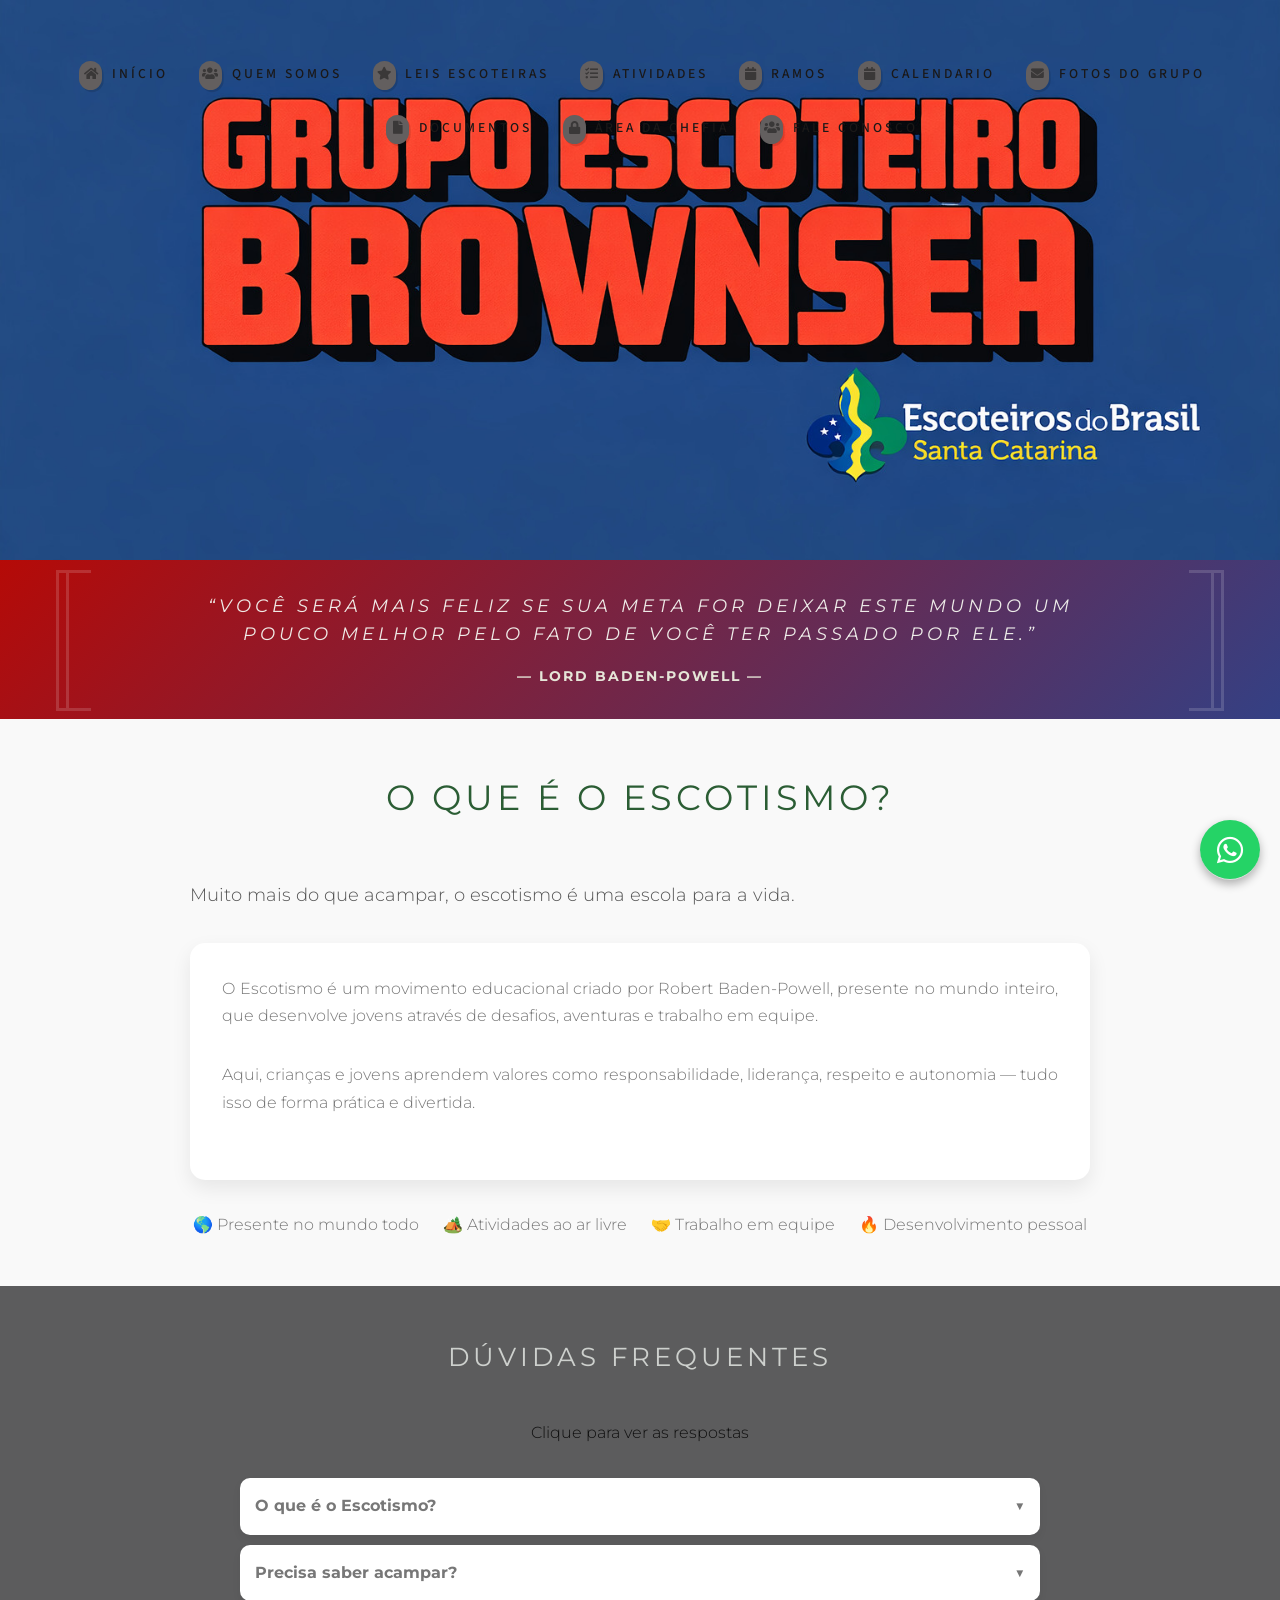
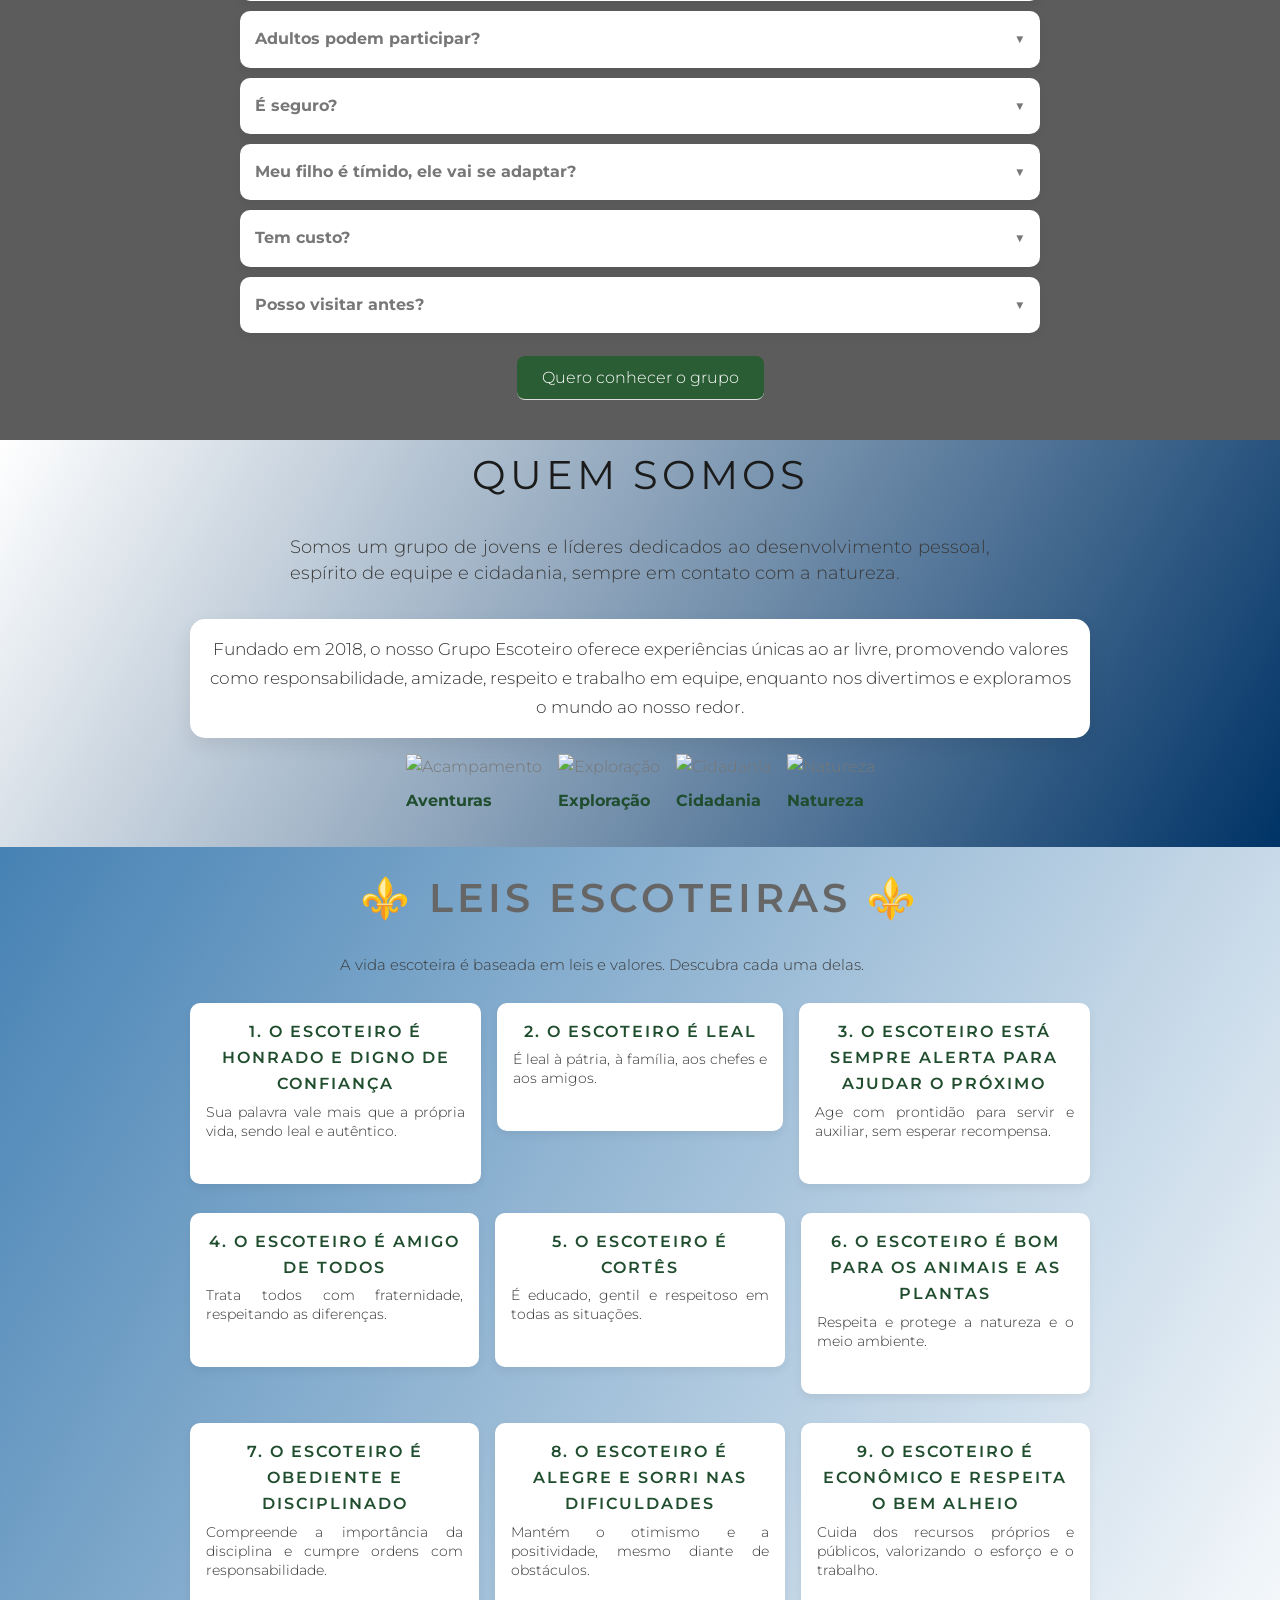
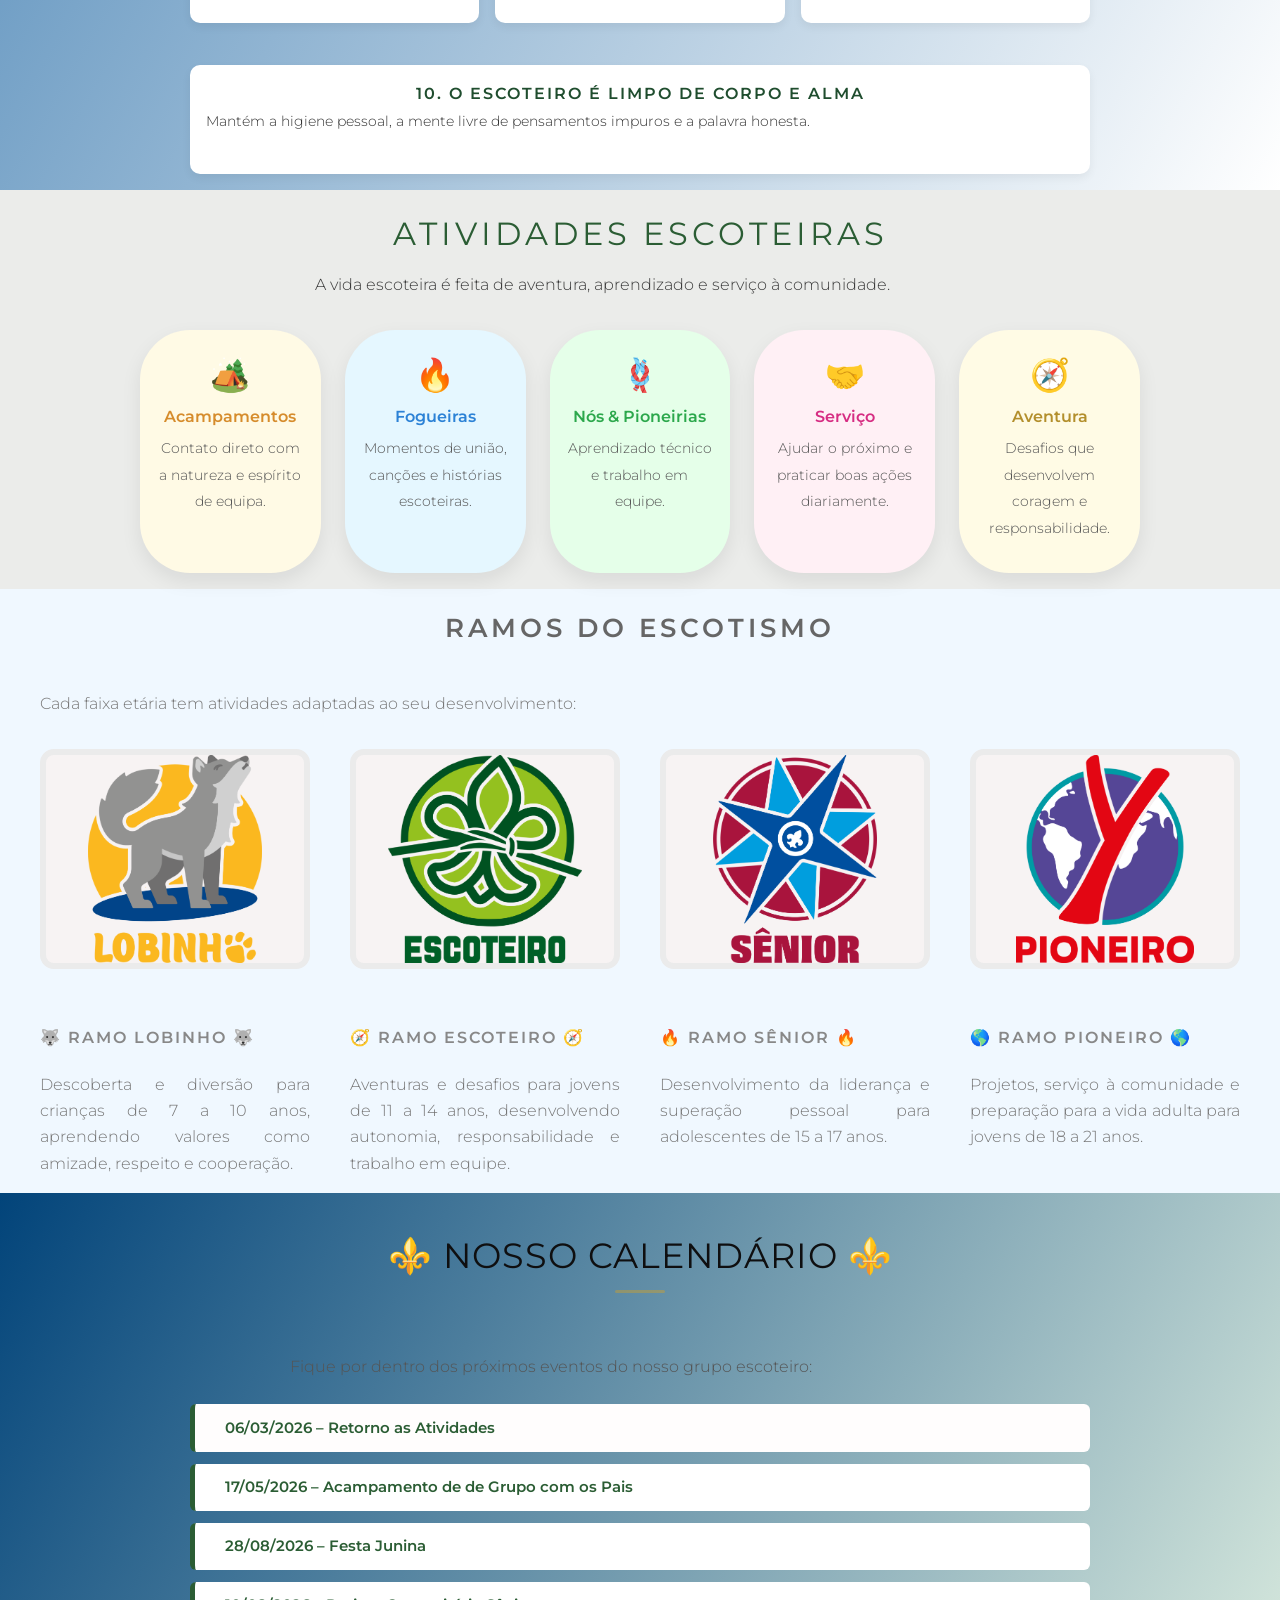
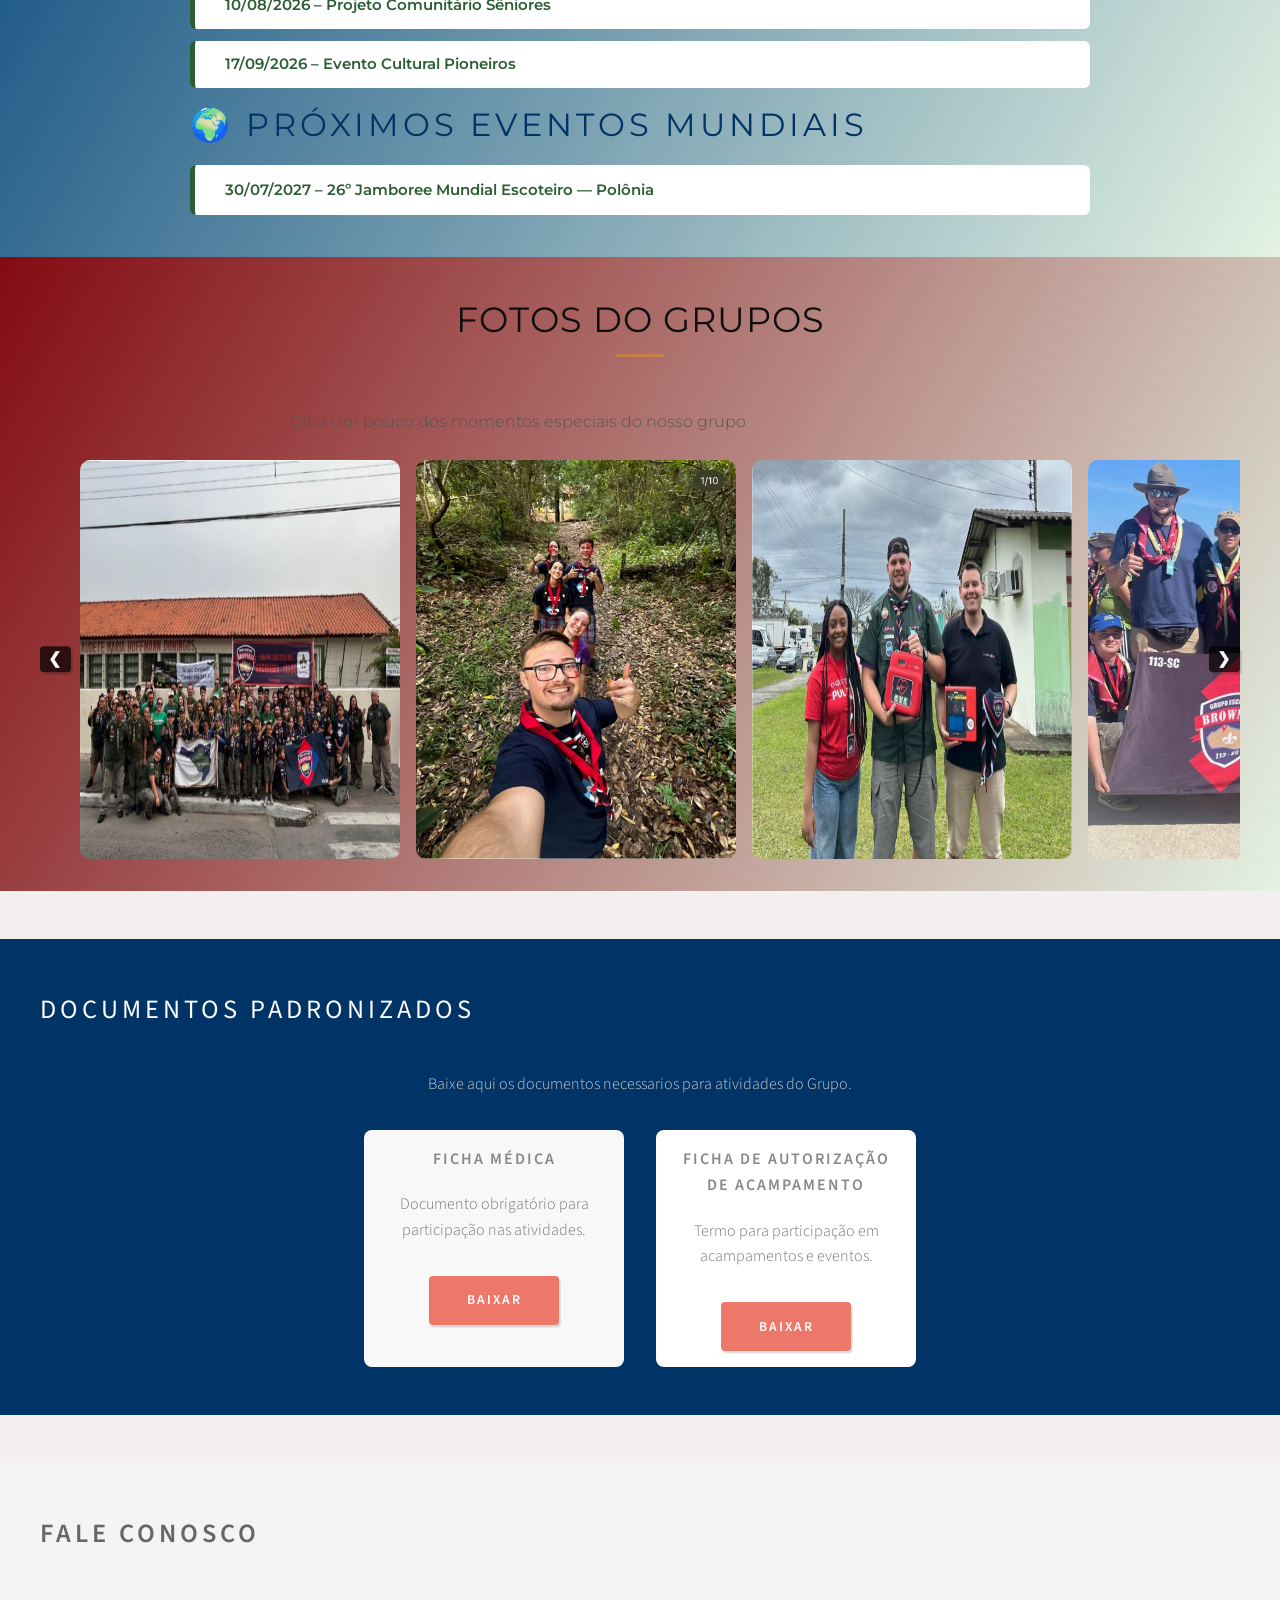
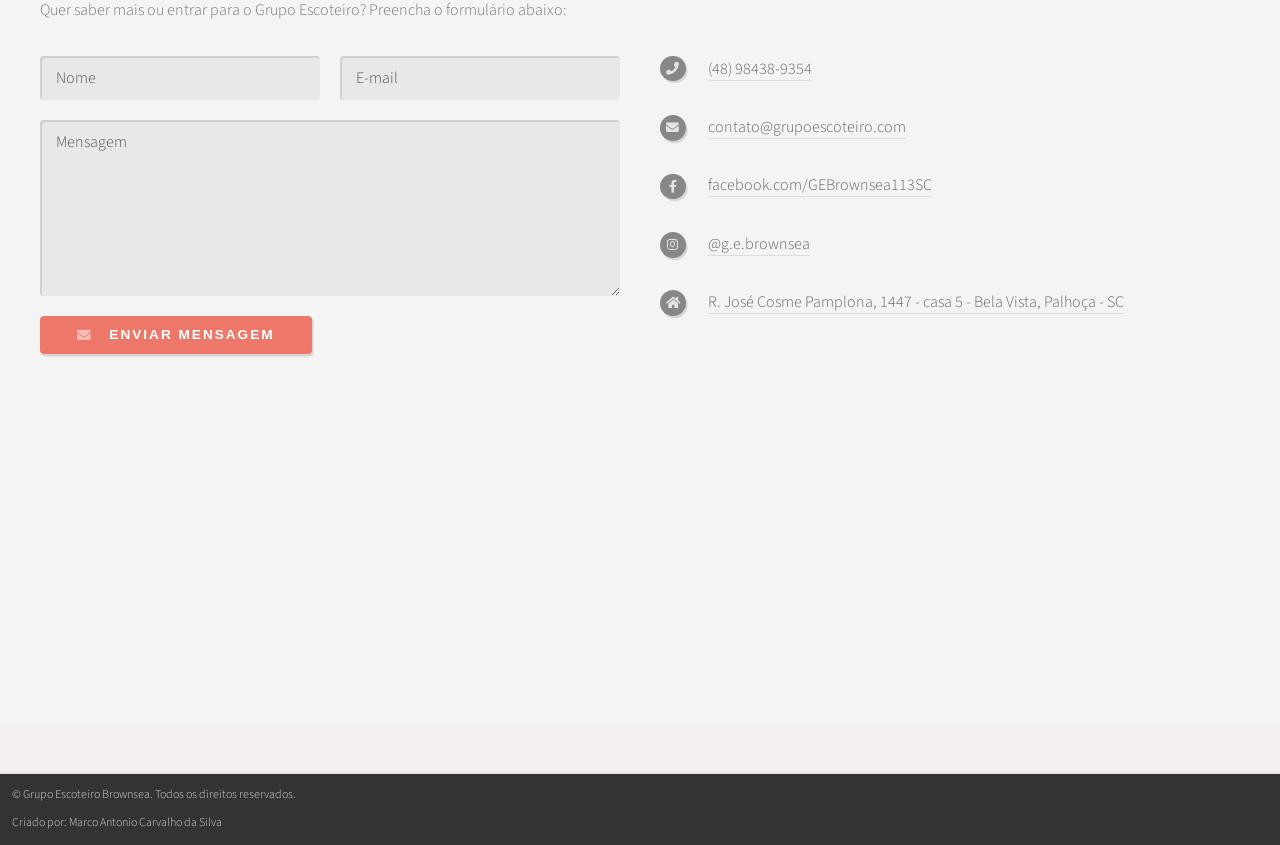
==== commit 97ae9ccf: "atualizando" ====
--- a/index.html
+++ b/index.html
@@ -516,45 +516,96 @@
 
 <!---- Fale Conosco ---->
 <section id="fale-conosco" style="background-color:#f4f4f4; padding:3em 0;">
-    <div class="container">
-        <header>
-            <h2><strong>fale Conosco</strong></h2>
-            <p>Quer saber mais ou entrar para o Grupo Escoteiro? Preencha o formulário abaixo:</p>
-        </header>
-        <div class="row">
-            <div class="col-6 col-12-medium">
-                <form action="marcoantoniocarvalhodasilva@gmail.com" method="post" enctype="text/plain">
-
-                    <div class="row gtr-50">
-                        <div class="col-6 col-12-small">
-                            <input name="name" placeholder="Nome" type="text" />
-                        </div>
-                        <div class="col-6 col-12-small">
-                            <input name="email" placeholder="E-mail" type="email" />
-                        </div>
-                        <div class="col-12">
-                            <textarea name="message" placeholder="Mensagem"></textarea>
-                        </div>
-                        <div class="col-12">
-                            <button type="submit" class="button icon solid fa-envelope">Enviar Mensagem</button>
-                        </div>
-                    </div>
-                </form>
-            </div>
-            <div class="col-6 col-12-medium">
-                <ul class="icons">
-                    <li class="icon solid fa-home">
-                        R. José Cosme Pamplona, 1447 - casa 5 - Bela Vista, Palhoça - SC, 88132-700
-                    </li>
-                    <li class="icon solid fa-phone">(48) 98438-9354</li>
-                    <li class="icon solid fa-envelope"><a href="mailto:contato@grupoescoteiro.com">contato@grupoescoteiro.com</a></li>
-                    <li class="icon brands fa-facebook-f"><a href="#">facebook.com/grupoescoteiro</a></li>
-                    <li class="icon brands fa-instagram"><a href="#">https://www.instagram.com/g.e.brownsea</a></li>
-                </ul>
-            </div>
-        </div>
-    </div>
-</section>
+<div class="container">
+
+<header>
+<h2><strong>Fale Conosco</strong></h2>
+<p>Quer saber mais ou entrar para o Grupo Escoteiro? Preencha o formulário abaixo:</p>
+</header>
+
+<div class="row">
+
+<!-- FORMULÁRIO -->
+<div class="col-6 col-12-medium">
+
+<form action="https://formsubmit.co/marcoantoniocarvalhodasilva@gmail.com" method="POST">
+
+<input type="hidden" name="_captcha" value="false">
+<input type="hidden" name="_subject" value="Novo contato do site Escoteiro">
+
+<div class="row gtr-50">
+
+<div class="col-6 col-12-small">
+<input name="name" placeholder="Nome" type="text" required />
+</div>
+
+<div class="col-6 col-12-small">
+<input name="email" placeholder="E-mail" type="email" required />
+</div>
+
+<div class="col-12">
+<textarea name="message" placeholder="Mensagem" required></textarea>
+</div>
+
+<div class="col-12">
+<button type="submit" class="button icon solid fa-envelope">
+Enviar Mensagem
+</button>
+</div>
+
+</div>
+
+</form>
+
+</div>
+
+<!-- CONTATOS -->
+<div class="col-6 col-12-medium">
+
+<ul class="icons">
+
+<li class="icon solid fa-phone">
+<a href="https://wa.me/5548984389354" target="_blank">(48) 98438-9354</a>
+</li>
+
+<li class="icon solid fa-envelope">
+<a href="mailto:contato@grupoescoteiro.com">contato@grupoescoteiro.com</a>
+</li>
+
+<li class="icon brands fa-facebook-f">
+<a href="https://www.facebook.com/GEBrownsea113SC/" target="_blank">
+facebook.com/GEBrownsea113SC
+</a>
+</li>
+
+<li class="icon brands fa-instagram">
+<a href="https://www.instagram.com/g.e.brownsea" target="_blank">
+@g.e.brownsea
+</a>
+</li>
+
+<li class="icon solid fa-home">
+<a href="https://www.google.com/maps/search/?api=1&query=R.+José+Cosme+Pamplona+1447+Palhoça+SC" target="_blank">
+R. José Cosme Pamplona, 1447 - casa 5 - Bela Vista, Palhoça - SC
+</a>
+</li>
+</ul>
+
+<iframe
+src="https://www.google.com/maps?q=R.+José+Cosme+Pamplona+1447+Palhoça+SC&output=embed"
+width="100%"
+height="300"
+style="border:0; margin-top:20px;"
+allowfullscreen=""
+loading="lazy">
+</iframe>
+
+</div>
+
+</div>
+</div>
+</section>
+
 
 <!---- Rodapé da Pagina ---->
         <footer id="footer">
@@ -589,6 +640,30 @@
 });
 </script>
 
+</section>
+
+<a href="https://wa.me/5548984389354" target="_blank"
+style="
+position: fixed;
+bottom: 20px;
+right: 20px;
+background: #25D366;
+color: white;
+width: 60px;
+height: 60px;
+border-radius: 50%;
+display: flex;
+align-items: center;
+justify-content: center;
+font-size: 30px;
+text-decoration: none;
+box-shadow: 0 4px 10px rgba(0,0,0,0.3);
+">
+
+<i class="fab fa-whatsapp"></i>
+
+</a>
+
 </body>
 </html>
 
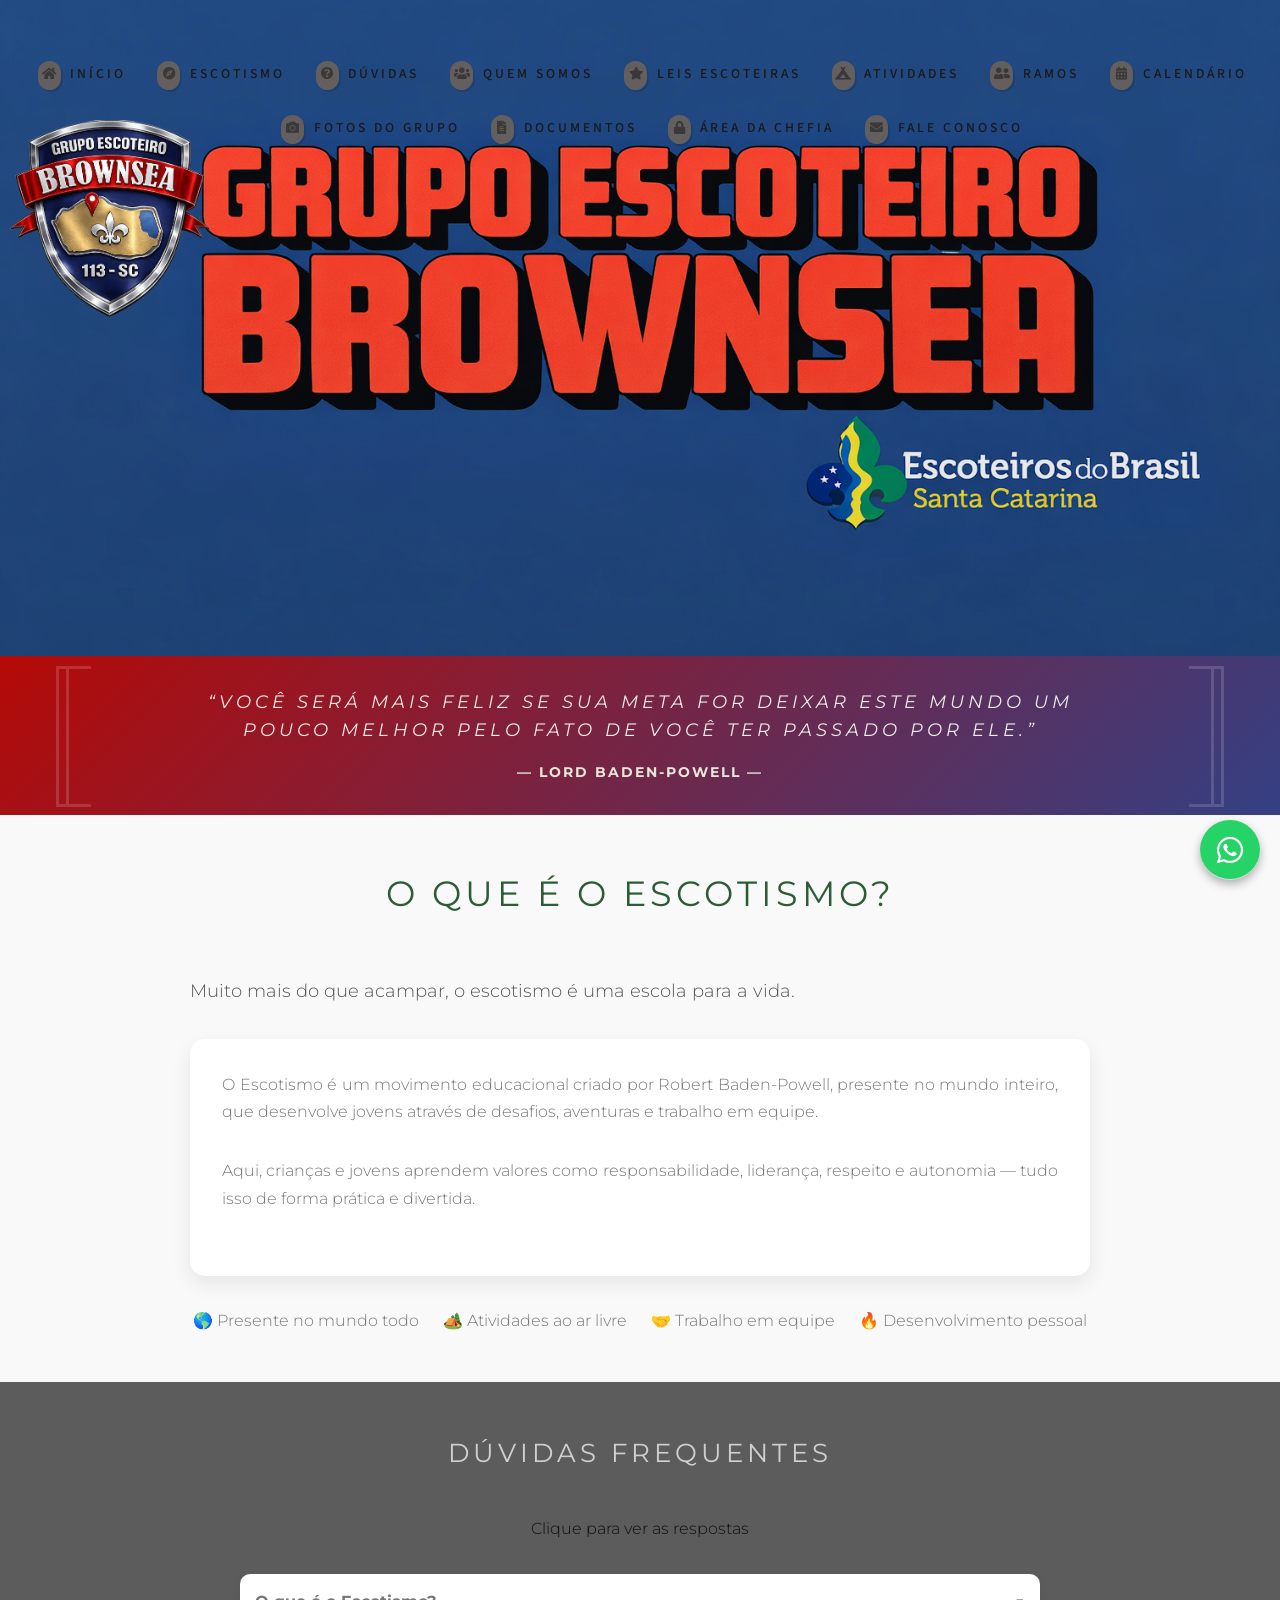
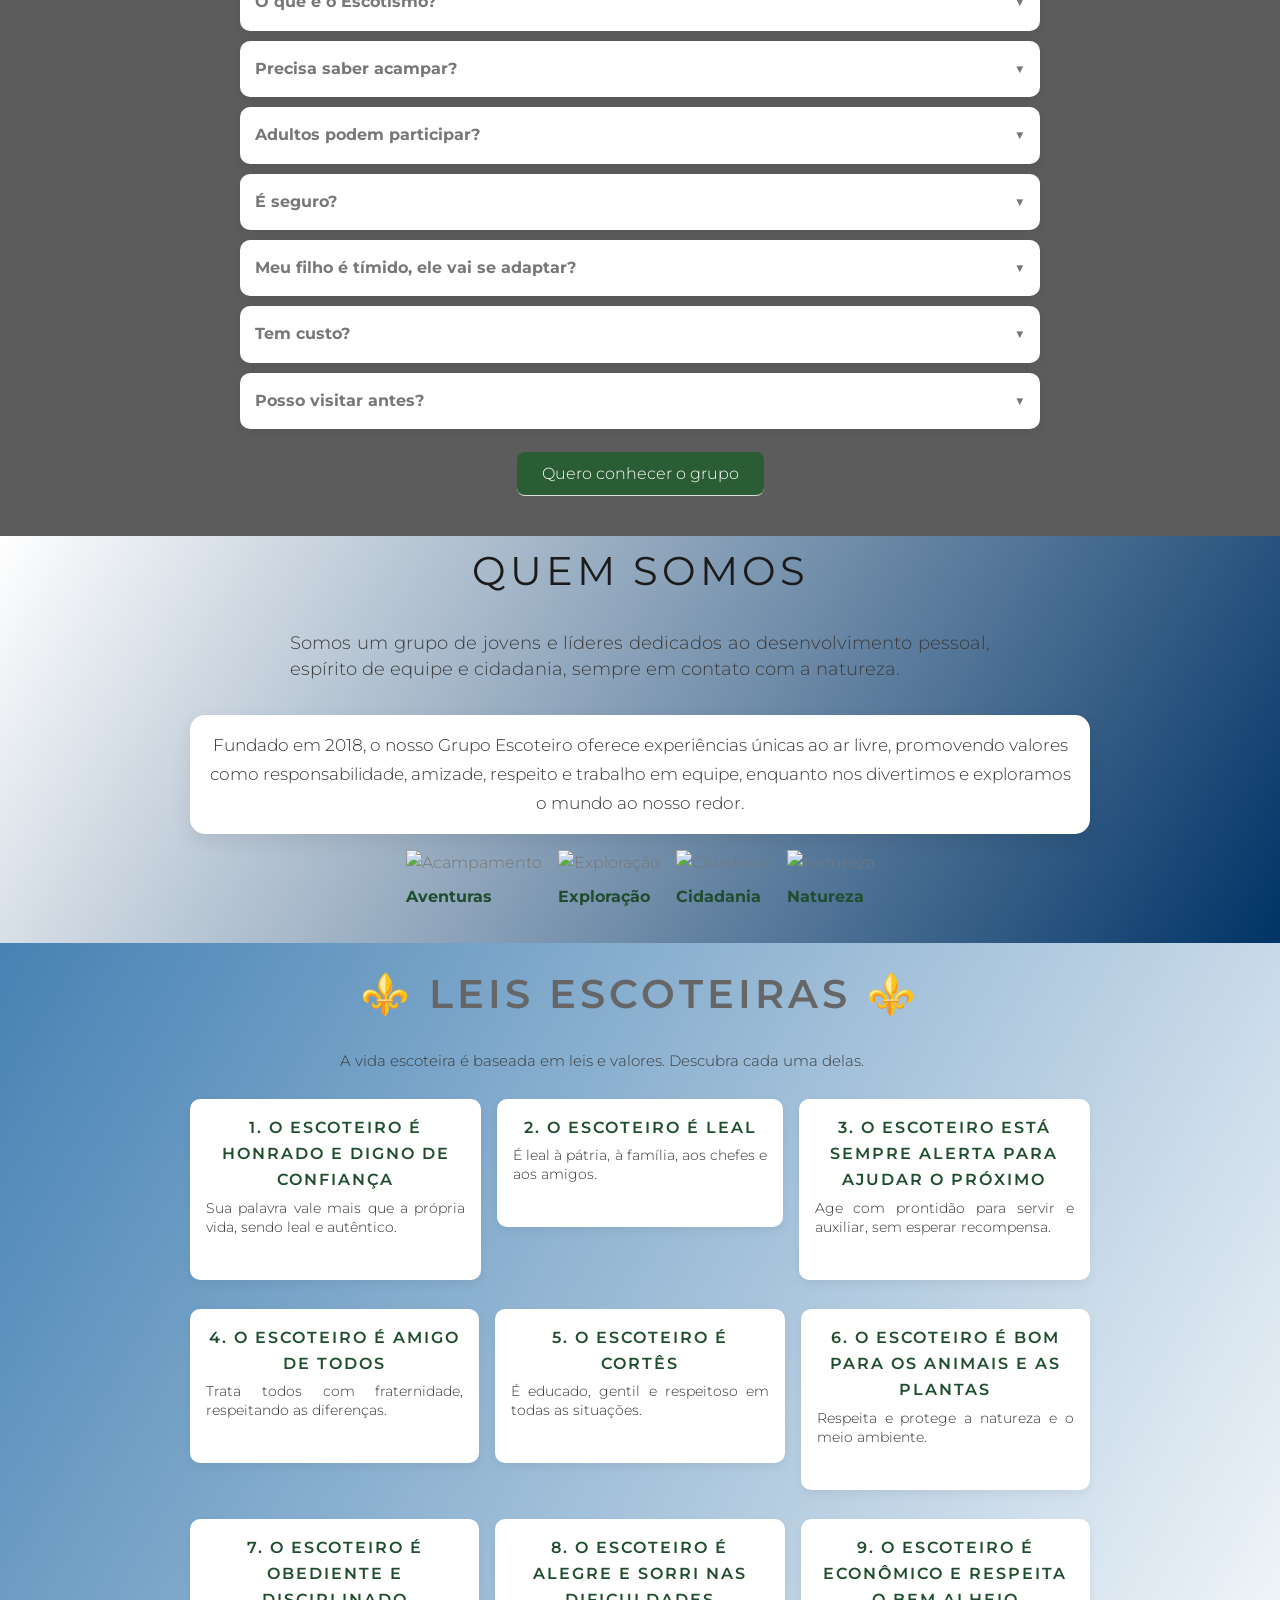
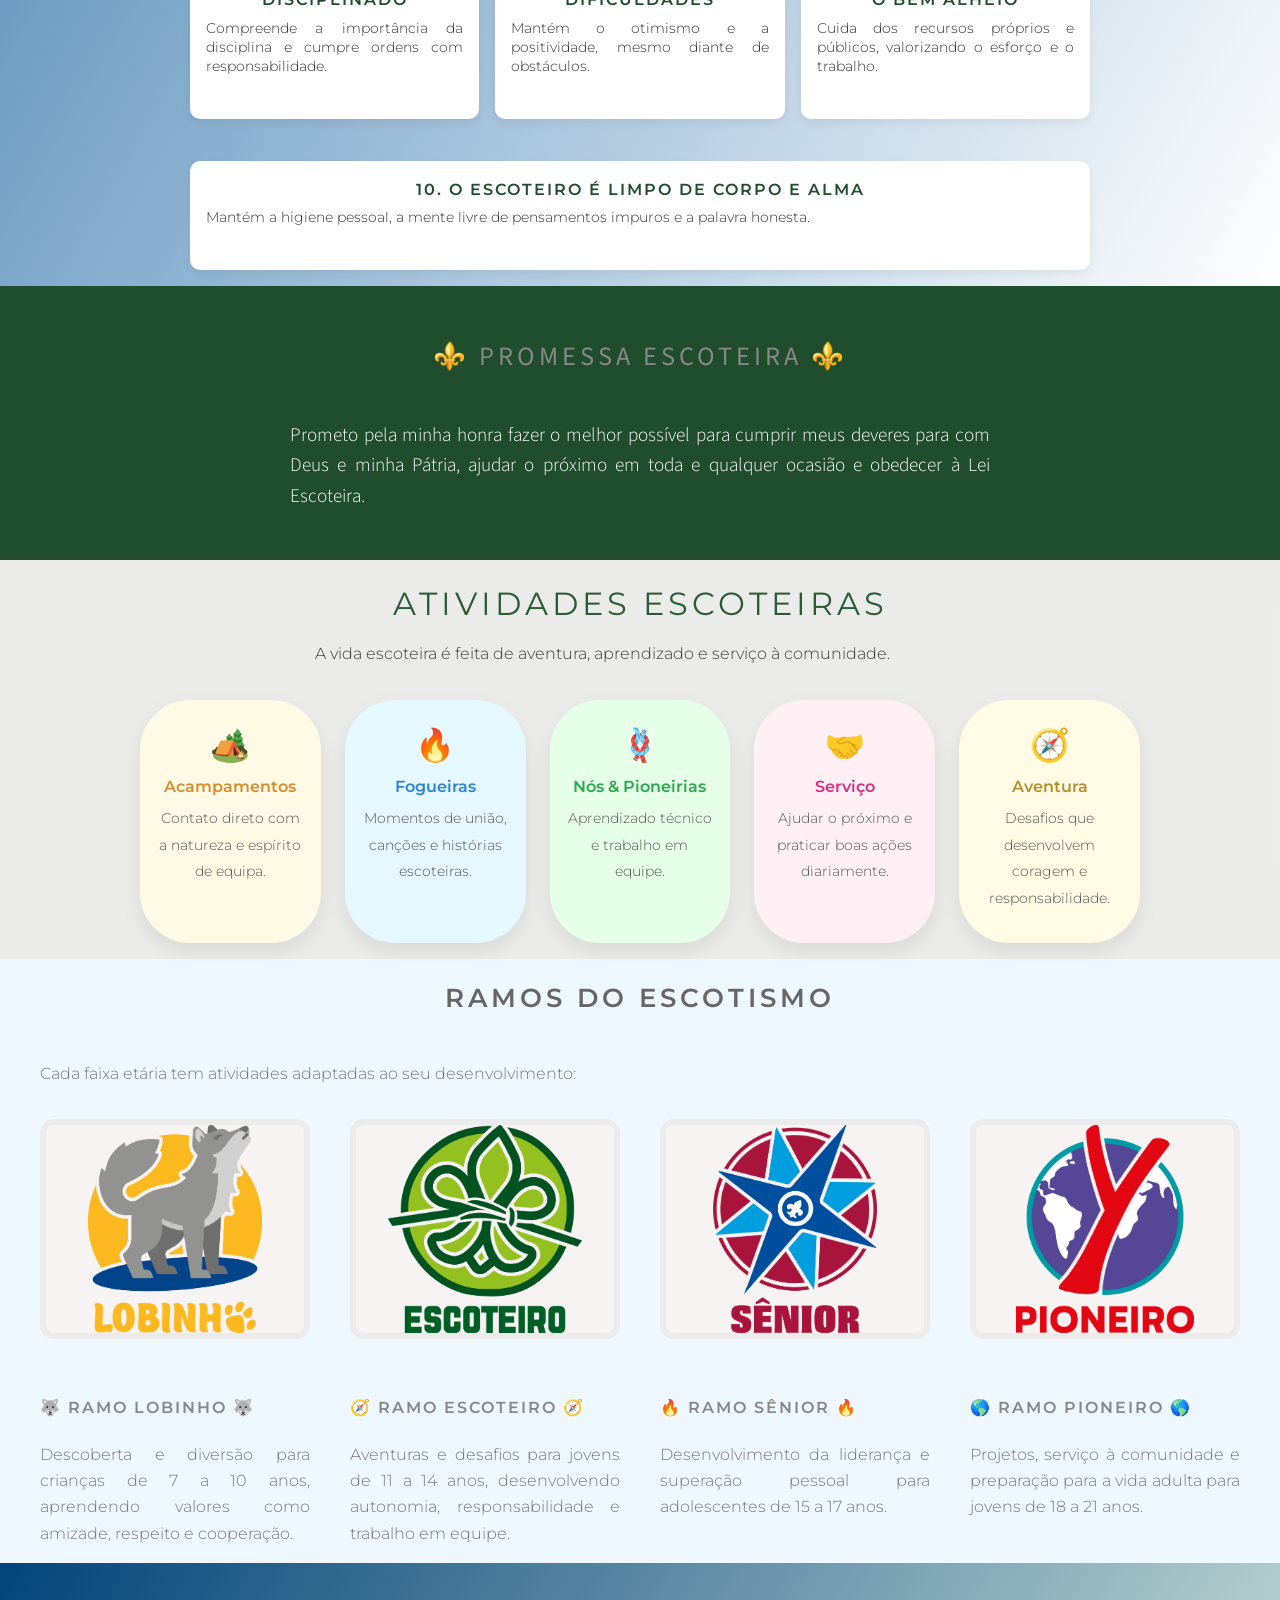
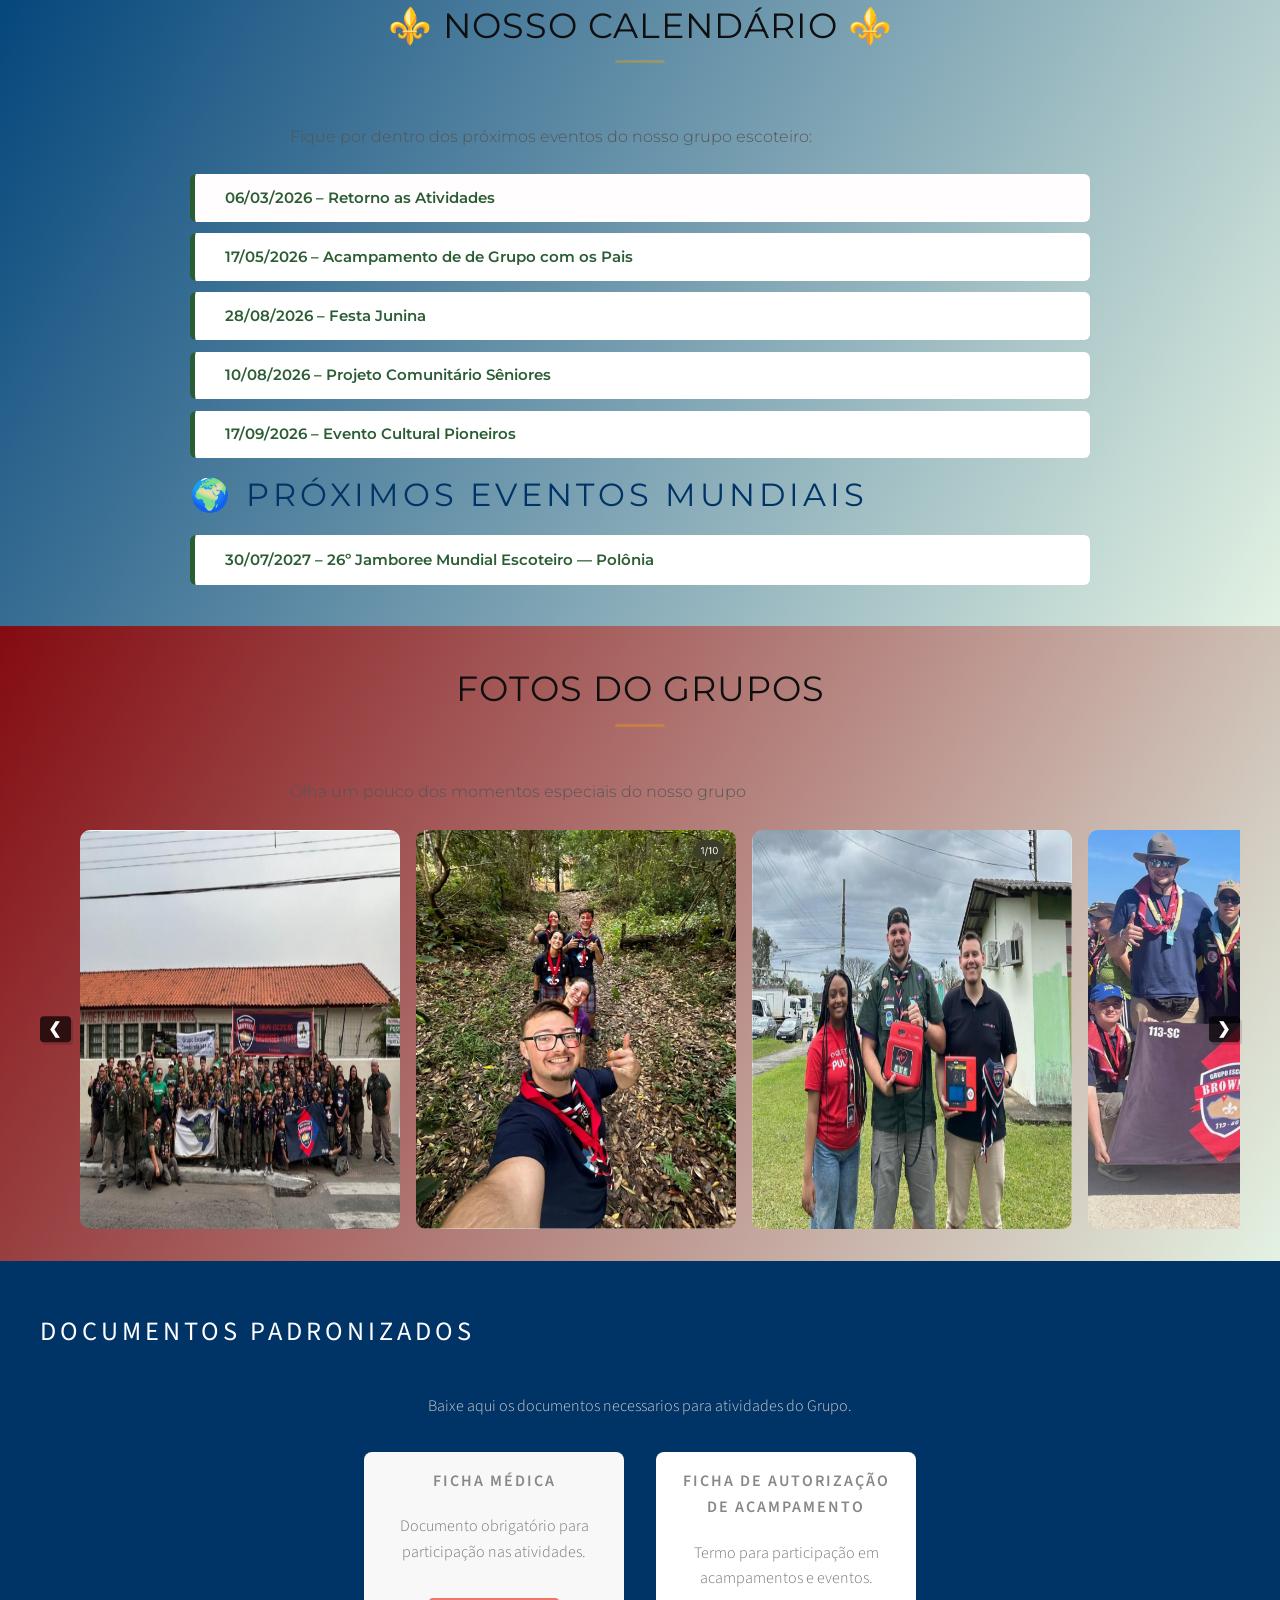
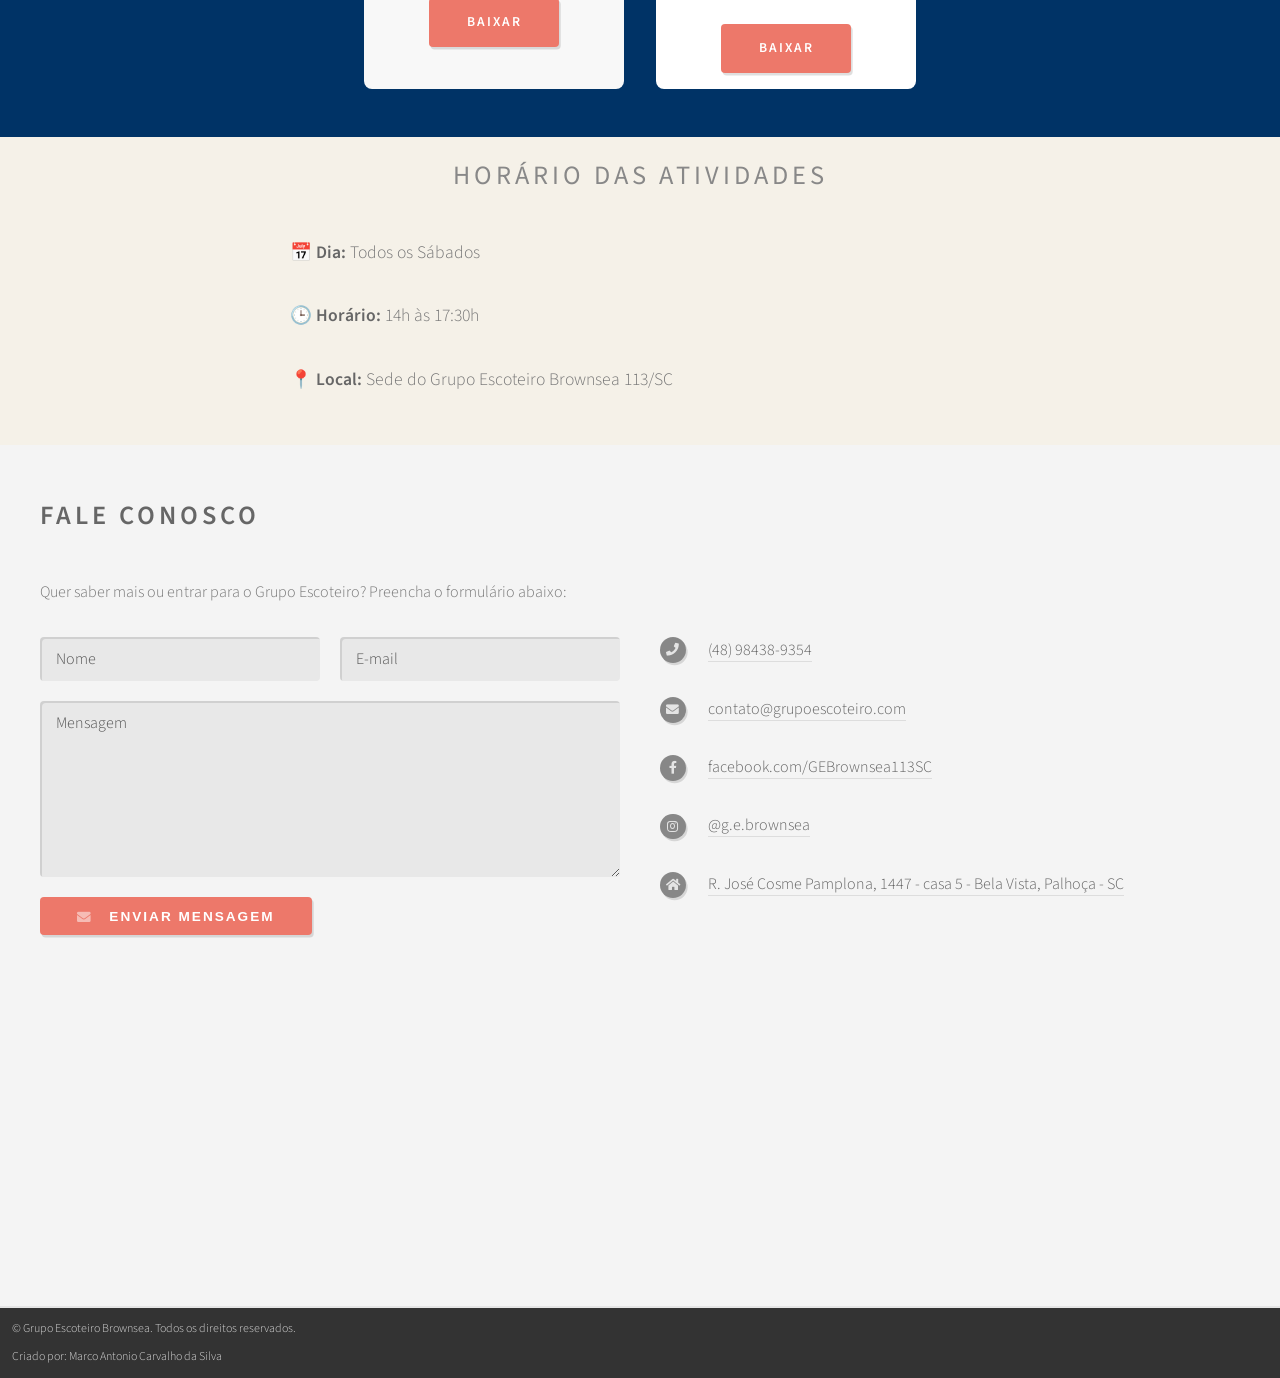
==== commit 3c0ef21b: "oi" ====
--- a/index.html
+++ b/index.html
@@ -13,35 +13,43 @@
 <body class="homepage is-preload">
     <div id="page-wrapper">
         
-
 <!---- Imagem de Fundo Grupo ---->
 <section id="header" style="
-    background-image: url('images/fundogrupo.jpg');
-    background-size: 100%;
+    background:
+    linear-gradient(rgba(0, 0, 0, 0), rgba(0, 0, 0, 0.11)),
+    url('images/fundogrupo.jpg');
+    background-size: cover;
     background-repeat: no-repeat;
     background-position: center;
-    color: rgb(190, 39, 39);
+    color: white;
     text-align: center;
-    padding: 9em 0;">
+    padding: 12em 0;">
 
     <div class="container">
-        
+
+    <!-- LOGO -->
+    <div style="position:absolute; top:120px; left:10px;">
+    <img src="images/logo.png" alt="Logo Grupo Escoteiro" style="width:200px;">
+</div> 
+
 <!---- Navegação Inicio ---->
         <nav id="nav">
             <ul>
                 <li><a class="icon solid fa-home" href="#banner"><span>Início</span></a></li>
+                <li><a class="icon solid fa-compass" href="#sobre-escotismo"><span>Escotismo</span></a></li>
+                <li><a class="icon solid fa-question-circle" href="#duvidas"><span>Dúvidas</span></a></li>
                 <li><a class="icon solid fa-users" href="#quem-somos"><span>Quem Somos</span></a></li>
-                <li><a class="icon solid fa-star" href="#valores"><span>leis Escoteiras</span></a></li>
-                <li><a class="icon solid fa-tasks" href="#atividades"><span>Atividades</span></a></li>
-                <li><a class="icon solid fa-calendar" href="#ramos-escoteiros"><span>Ramos</span></a></li>
-                <li><a class="icon solid fa-calendar" href="#calendario"><span>Calendario</span></a></li>
-                <li><a class="icon solid fa-envelope" href="#fotos"><span>Fotos do Grupo</span></a></li>
-                <li><a class="icon solid fa-file" href="#documentos"><span>Documentos</span></a></li>
+                <li><a class="icon solid fa-star" href="#leis"><span>Leis Escoteiras</span></a></li>
+                <li><a class="icon solid fa-campground" href="#atividades"><span>Atividades</span></a></li>
+                <li><a class="icon solid fa-user-friends" href="#ramos-escoteiros"><span>Ramos</span></a></li>
+                <li><a class="icon solid fa-calendar-alt" href="#calendario"><span>Calendário</span></a></li>
+                <li><a class="icon solid fa-camera" href="#fotos"><span>Fotos do Grupo</span></a></li>
+                <li><a class="icon solid fa-file-alt" href="#documentos"><span>Documentos</span></a></li>
                 <li><a class="icon solid fa-lock" href="./chefes.html"><span>Área da Chefia</span></a></li>
-                <li><a class="icon solid fa-users" href="#fale-conosco"><span>Fale Conosco</span></a></li>
-                
+                <li><a class="icon solid fa-envelope" href="#fale-conosco"><span>Fale Conosco</span></a></li>
             </ul>
         </nav>
+
     </div>
 </section>
 
@@ -300,6 +308,20 @@
             </div>
 
         </div>
+</section>
+
+<section style="background:#1f4d2e; color:white; padding:3em 1em; text-align:center;">
+
+<h2>⚜️ Promessa Escoteira ⚜️</h2>
+
+<p style="max-width:700px; margin:auto; font-size:1.2em; line-height:1.6;">
+
+Prometo pela minha honra fazer o melhor possível para cumprir meus deveres
+para com Deus e minha Pátria, ajudar o próximo em toda e qualquer ocasião
+e obedecer à Lei Escoteira.
+
+</p>
+
 </section>
 
 <!---- Atividades Escoteiras ---->
@@ -514,6 +536,22 @@
     </div>
 </section>
 
+<section id="atividades" style="background:#f5f1e8; padding:1em 0em; text-align:center;">
+
+            <h2>Horário das Atividades</h2>
+
+        <div style="max-width:700px; margin:auto; font-size:1.1em; line-height:1.6;">
+
+            <p><strong>📅 Dia:</strong> Todos os Sábados</p>
+
+            <p><strong>🕒 Horário:</strong> 14h às 17:30h</p>
+
+            <p><strong>📍 Local:</strong> Sede do Grupo Escoteiro Brownsea 113/SC</p>
+
+        </div>
+
+</section>
+
 <!---- Fale Conosco ---->
 <section id="fale-conosco" style="background-color:#f4f4f4; padding:3em 0;">
 <div class="container">
--- a/assets/css/main.css
+++ b/assets/css/main.css
@@ -1468,7 +1468,7 @@
 /* Sections/Article */
 
 	section, article {
-		margin-bottom: 3em;
+		margin-bottom: 0;
 	}
 
 	section > :last-child,
@@ -2862,4 +2862,11 @@
 #duvidas p {
     margin-top: 10px;
     color: #444;
-}+}
+@media (max-width: 768px) {
+
+    .seta {
+        display: none;
+    }
+
+}
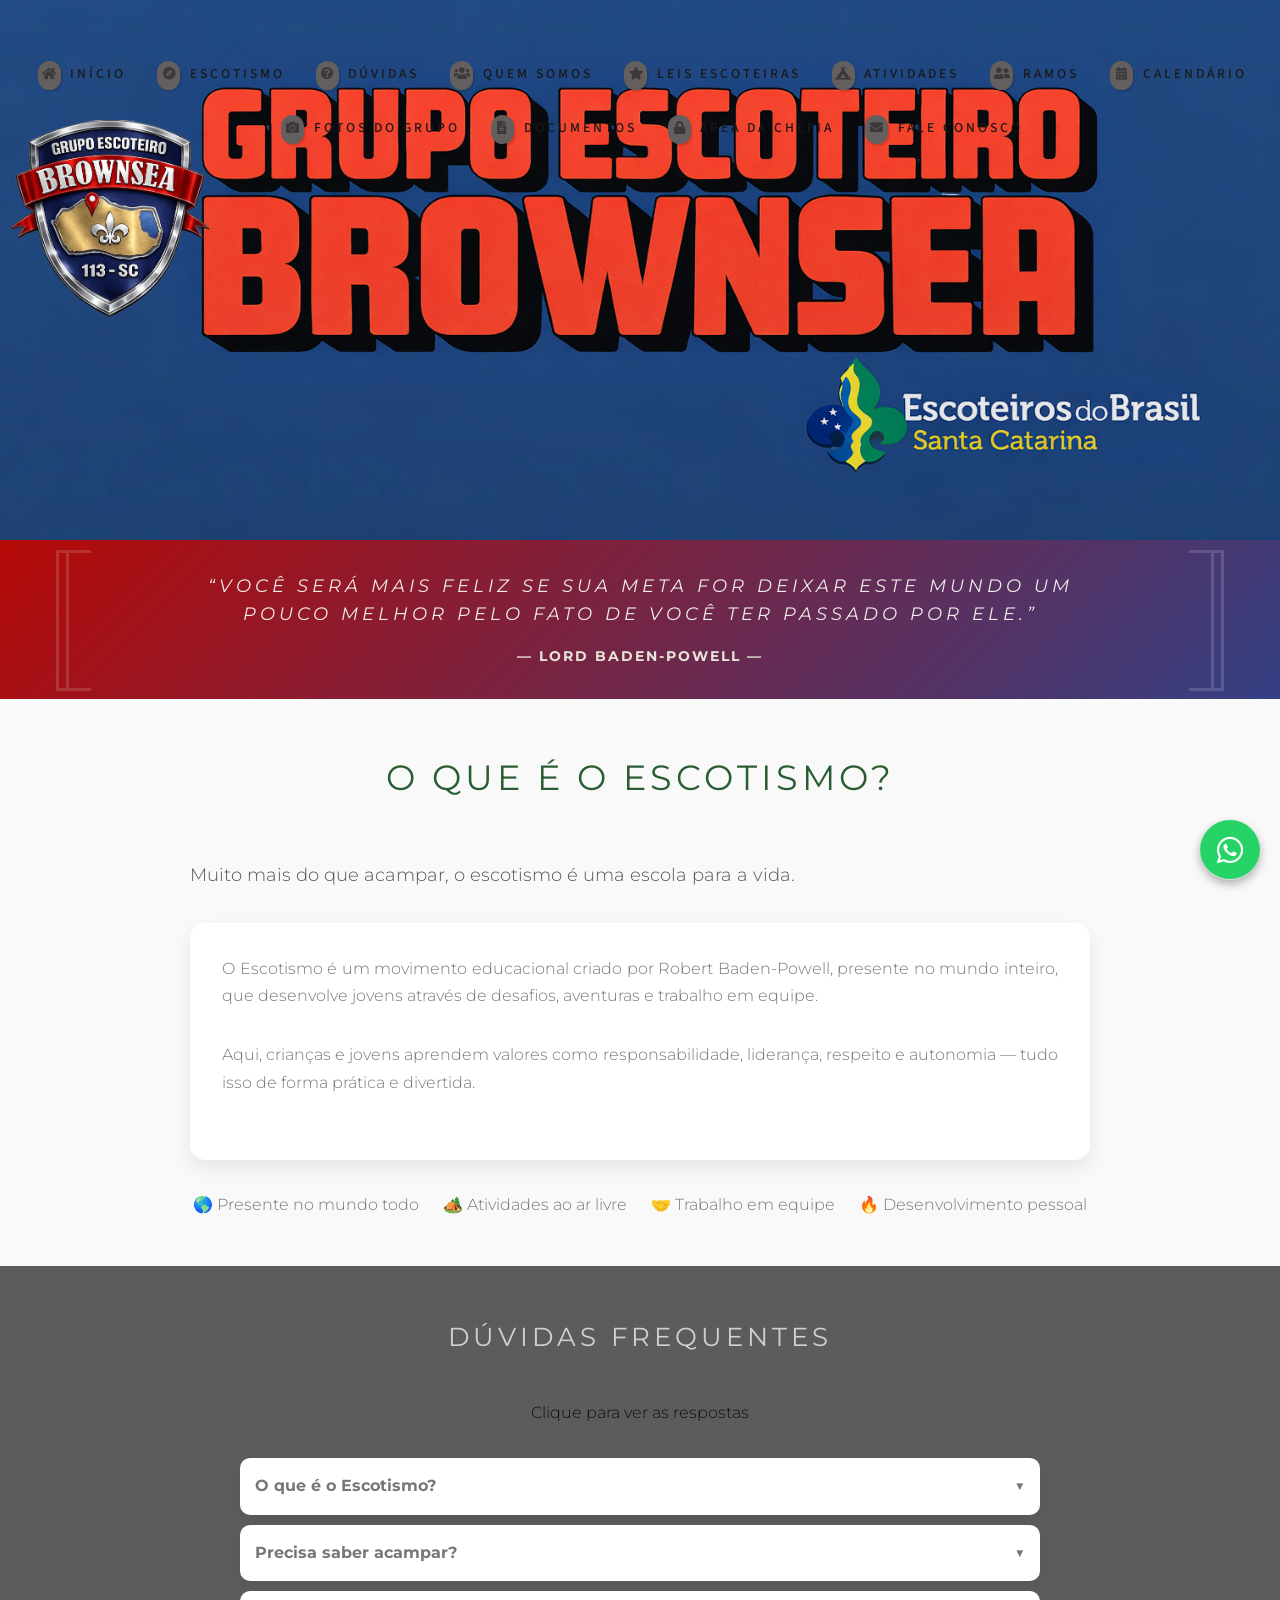
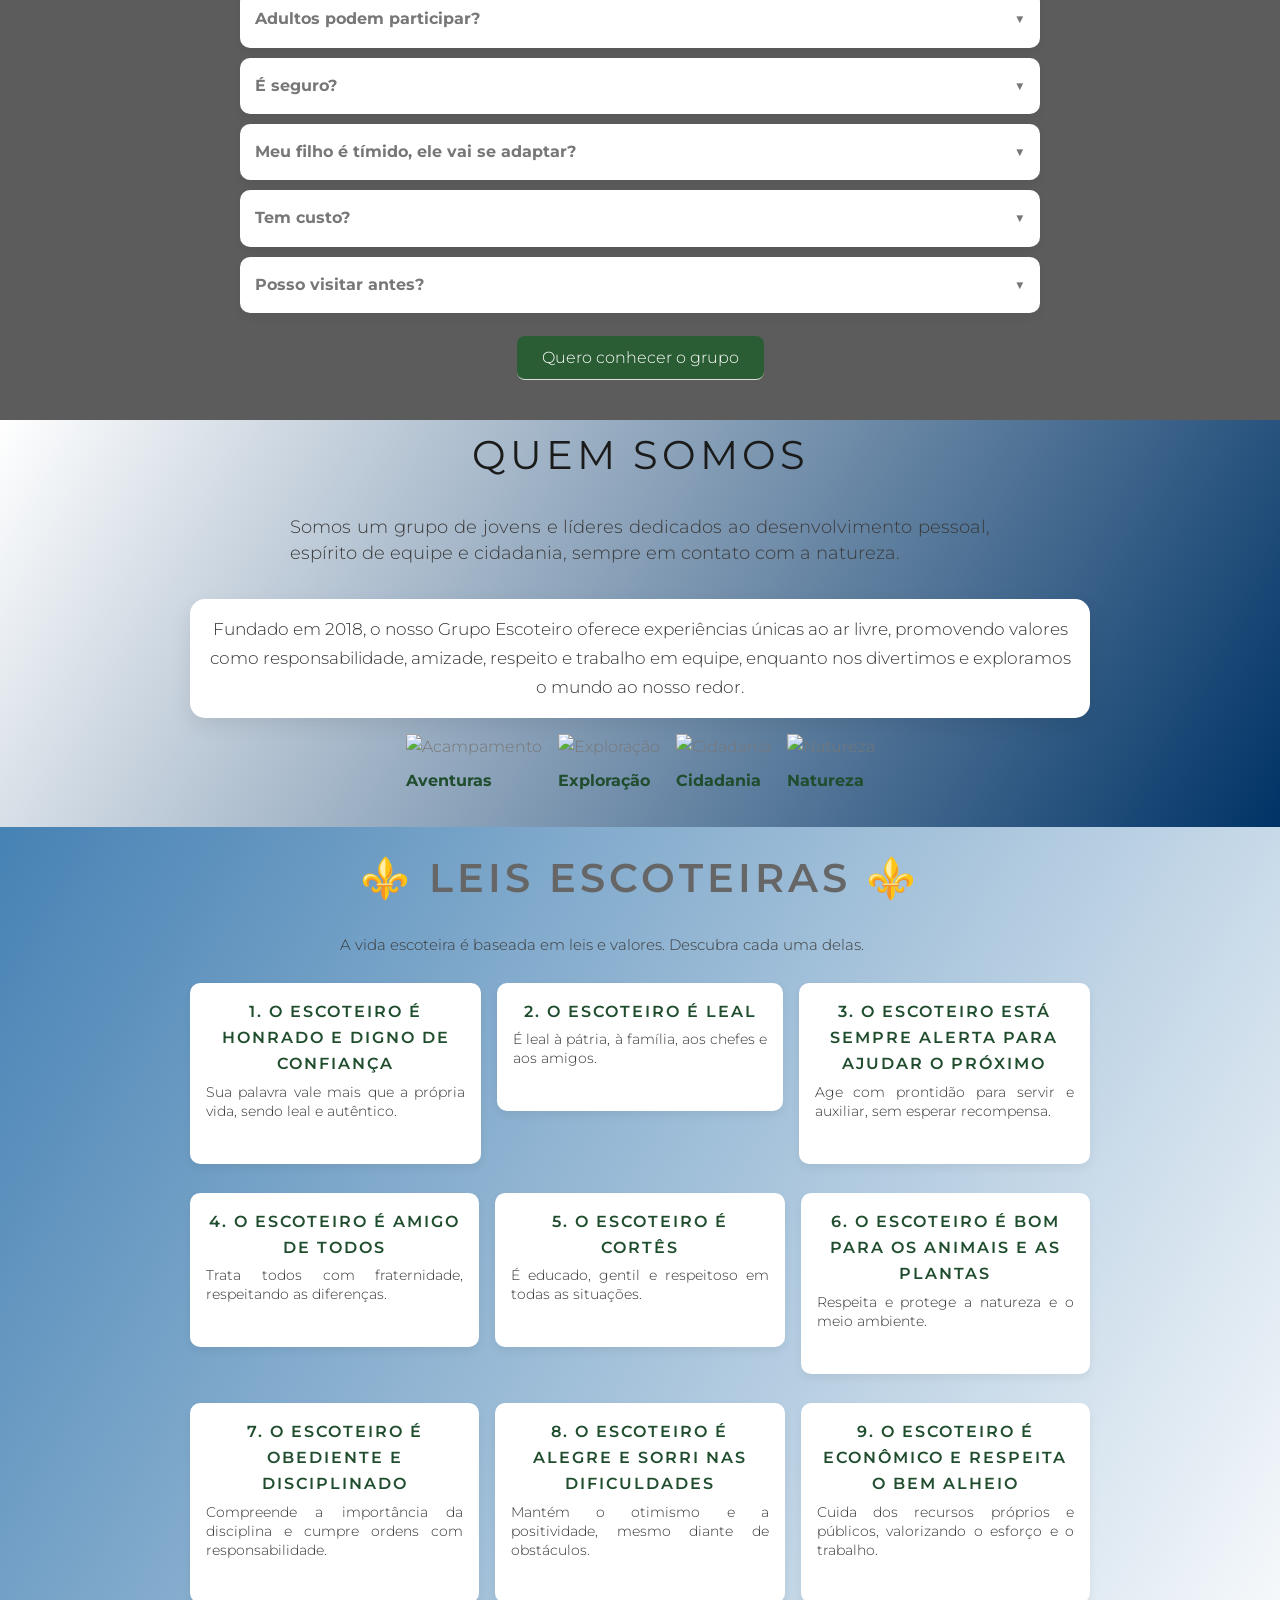
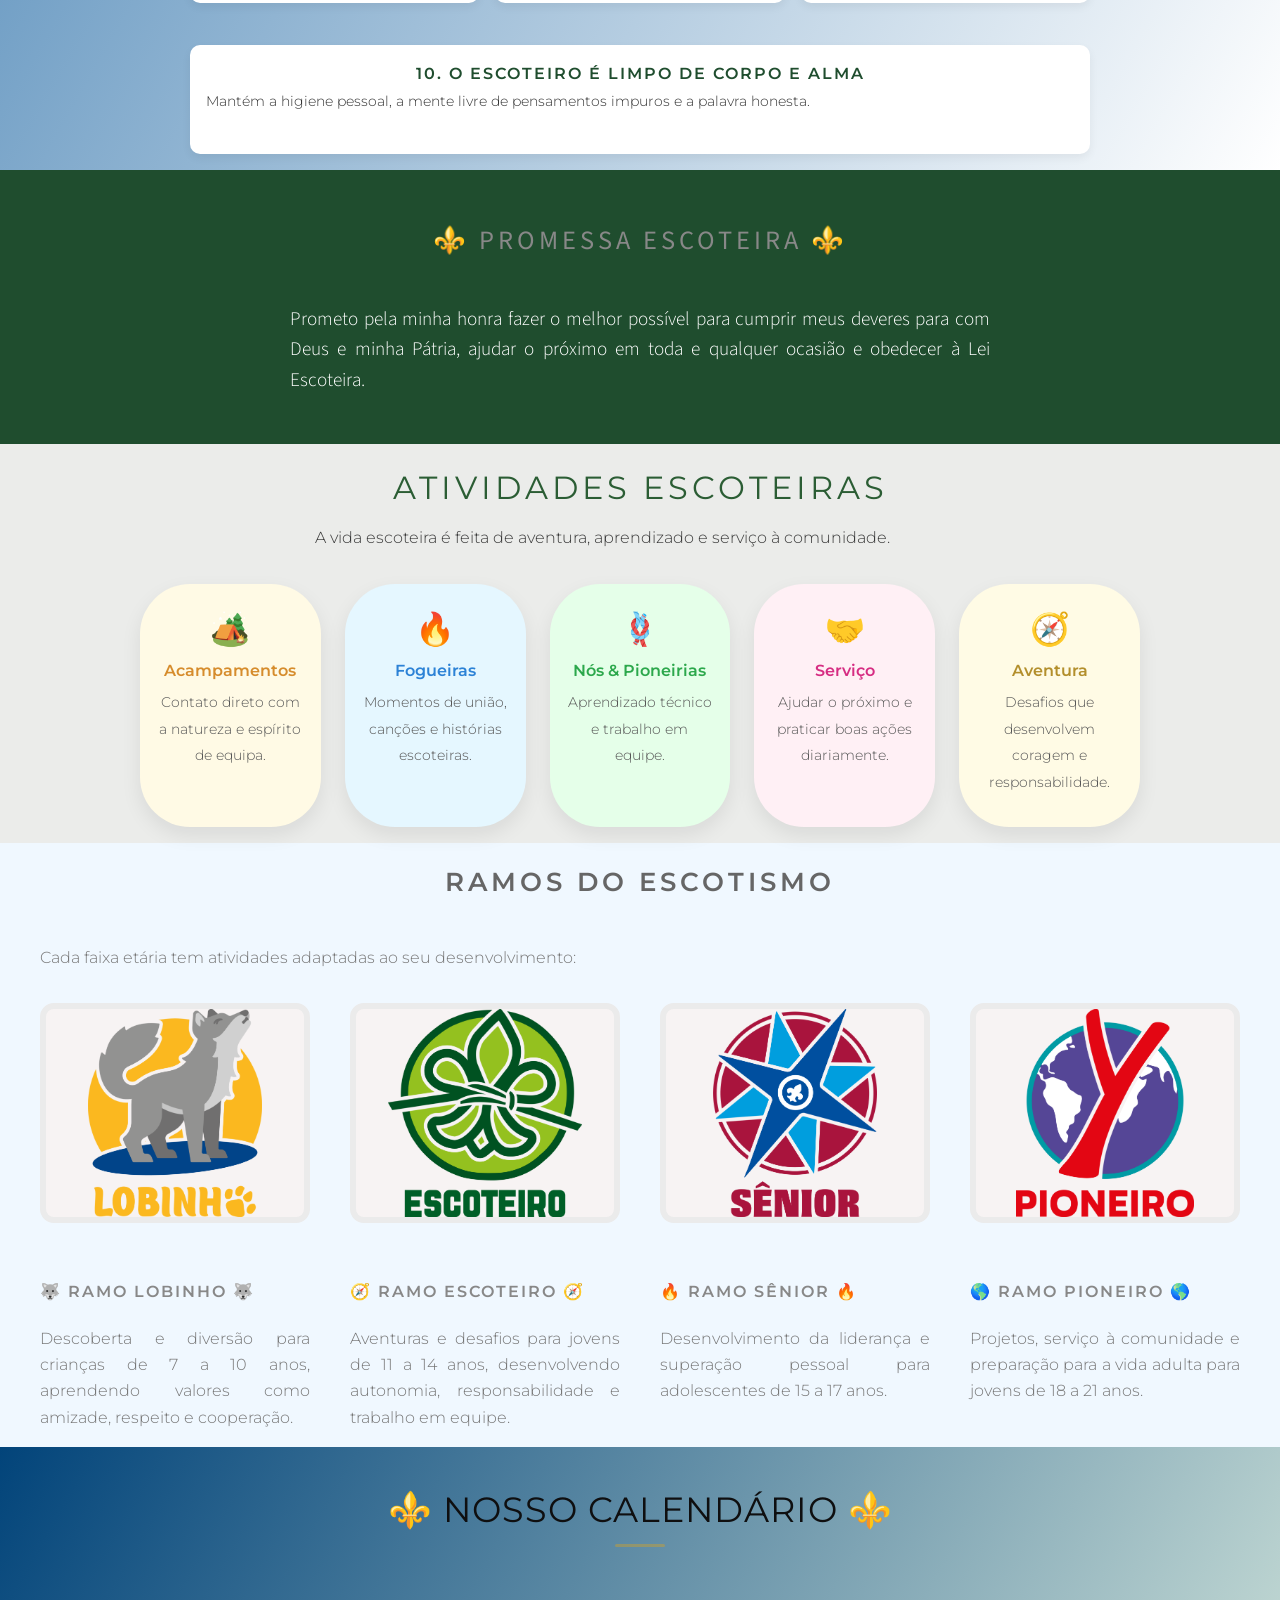
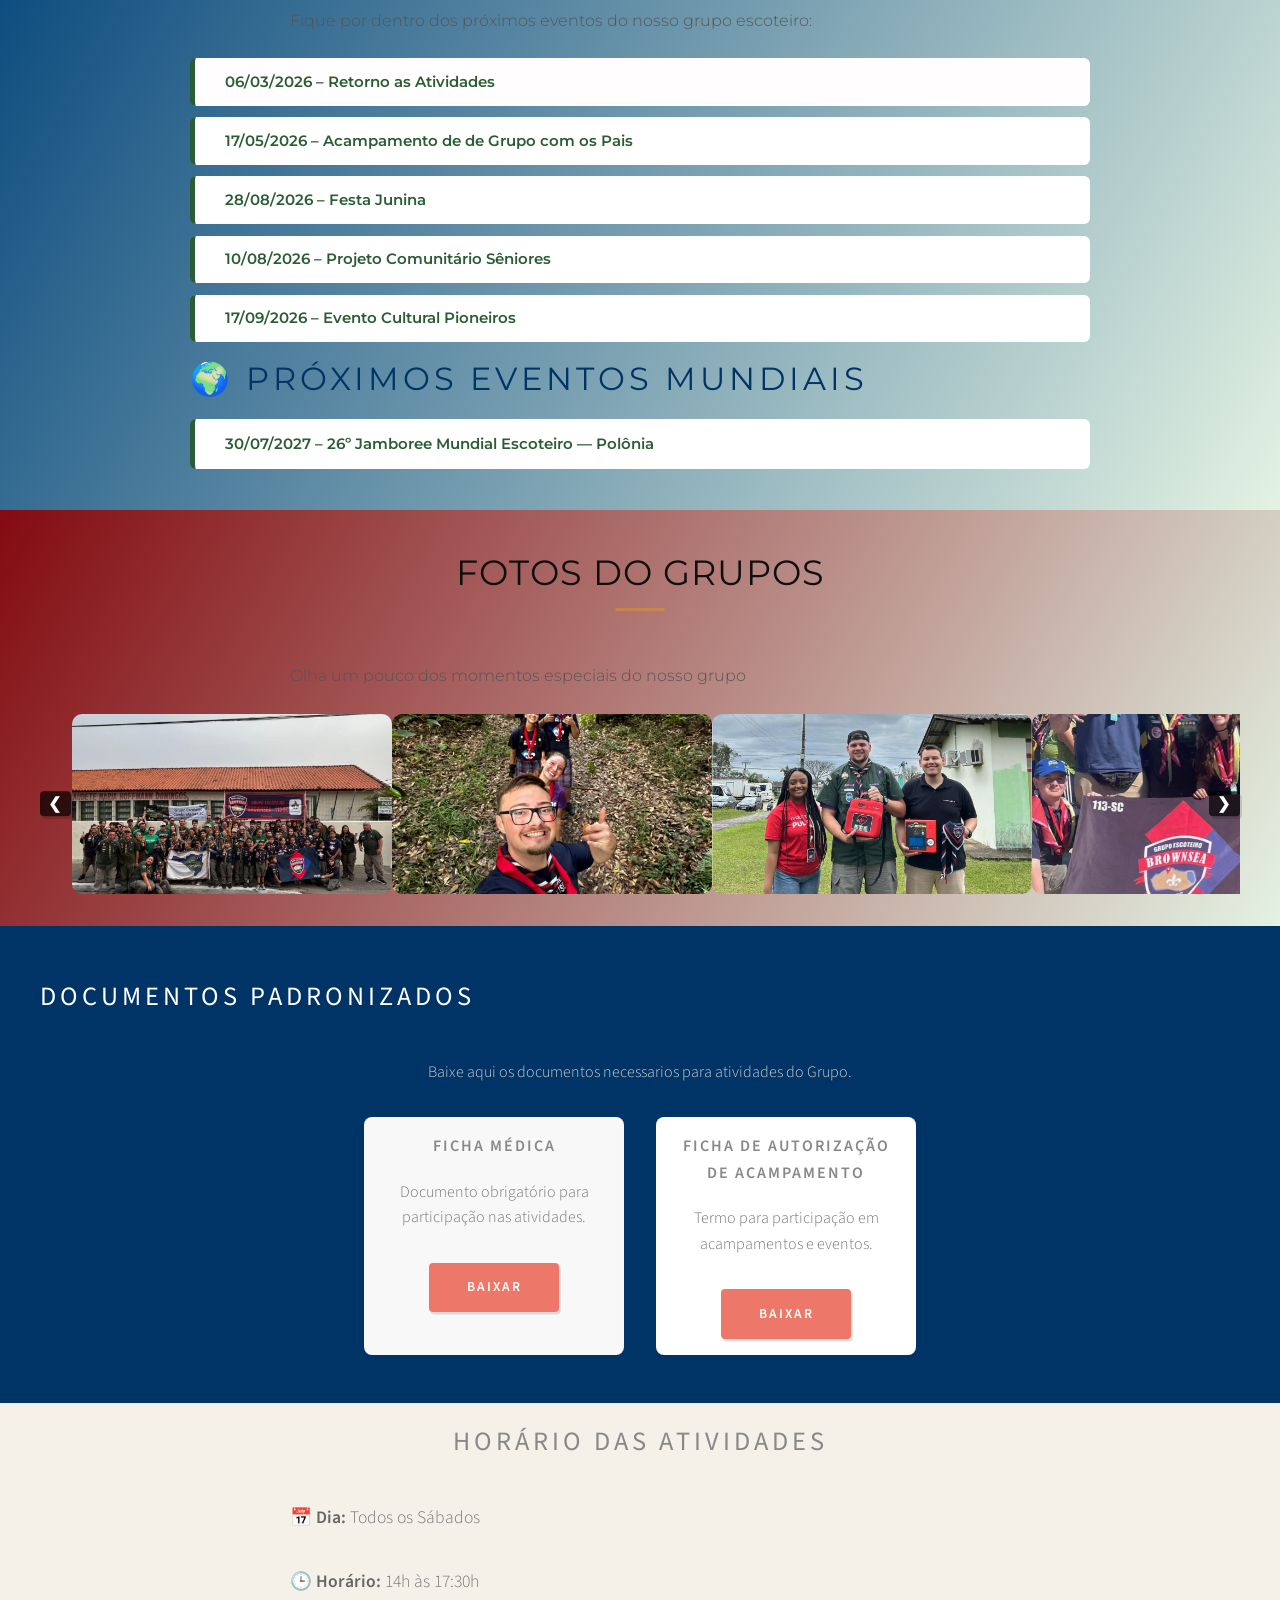
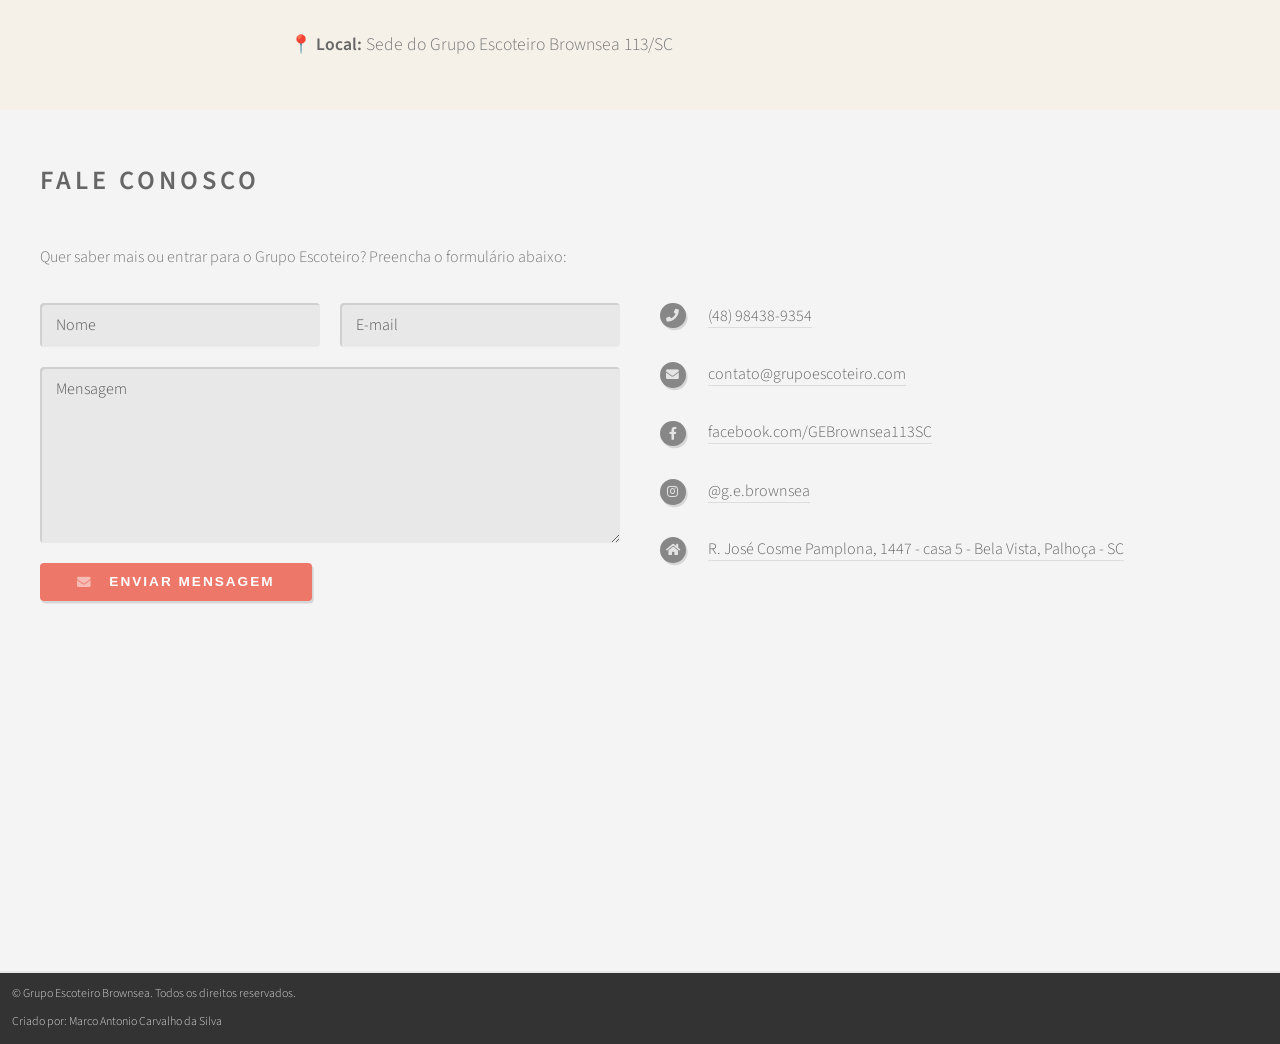
==== commit 5cef9ce6: "oi" ====
--- a/index.html
+++ b/index.html
@@ -16,14 +16,18 @@
 <!---- Imagem de Fundo Grupo ---->
 <section id="header" style="
     background:
-    linear-gradient(rgba(0, 0, 0, 0), rgba(0, 0, 0, 0.11)),
+    linear-gradient(rgba(0,0,0,0), rgba(0,0,0,0.11)),
     url('images/fundogrupo.jpg');
     background-size: cover;
     background-repeat: no-repeat;
     background-position: center;
     color: white;
     text-align: center;
-    padding: 12em 0;">
+    min-height: 60vh;
+    display: flex;
+    align-items: center;
+    justify-content: center;
+    ">
 
     <div class="container">
 
--- a/assets/css/main.css
+++ b/assets/css/main.css
@@ -2760,13 +2760,16 @@
     position: relative;
 }
 
-.fotos-scroll {
-    display: flex;
-    gap: 1em;
-    overflow-x: scroll !important;
-    scroll-behavior: smooth;
-    -webkit-overflow-scrolling: touch;
-    padding: 0 2.5em;
+.fotos-scroll img {
+    flex: 0 0 auto;
+    width: 260px;
+    height: 180px;
+    object-fit: cover;
+    border-radius: 10px;
+}
+
+.fotos-scroll img:hover {
+    transform: scale(1.05);
 }
 
 /* remove barra de scroll */
@@ -2774,7 +2777,13 @@
     display: none;
 }
 .fotos-scroll {
-    scrollbar-width: none;
+    display: flex;
+    flex-wrap: nowrap;   /* impede quebrar linha */
+    gap: 0em;
+    overflow-x: auto;
+    scroll-behavior: smooth;
+    -webkit-overflow-scrolling: touch;
+    padding: 0 2em;
 }
 
 /* imagens */
@@ -2870,3 +2879,14 @@
     }
 
 }
+#header{
+    background-attachment: fixed;
+}
+
+@media (max-width: 768px) {
+
+#header{
+    background-attachment: scroll;
+}
+
+}
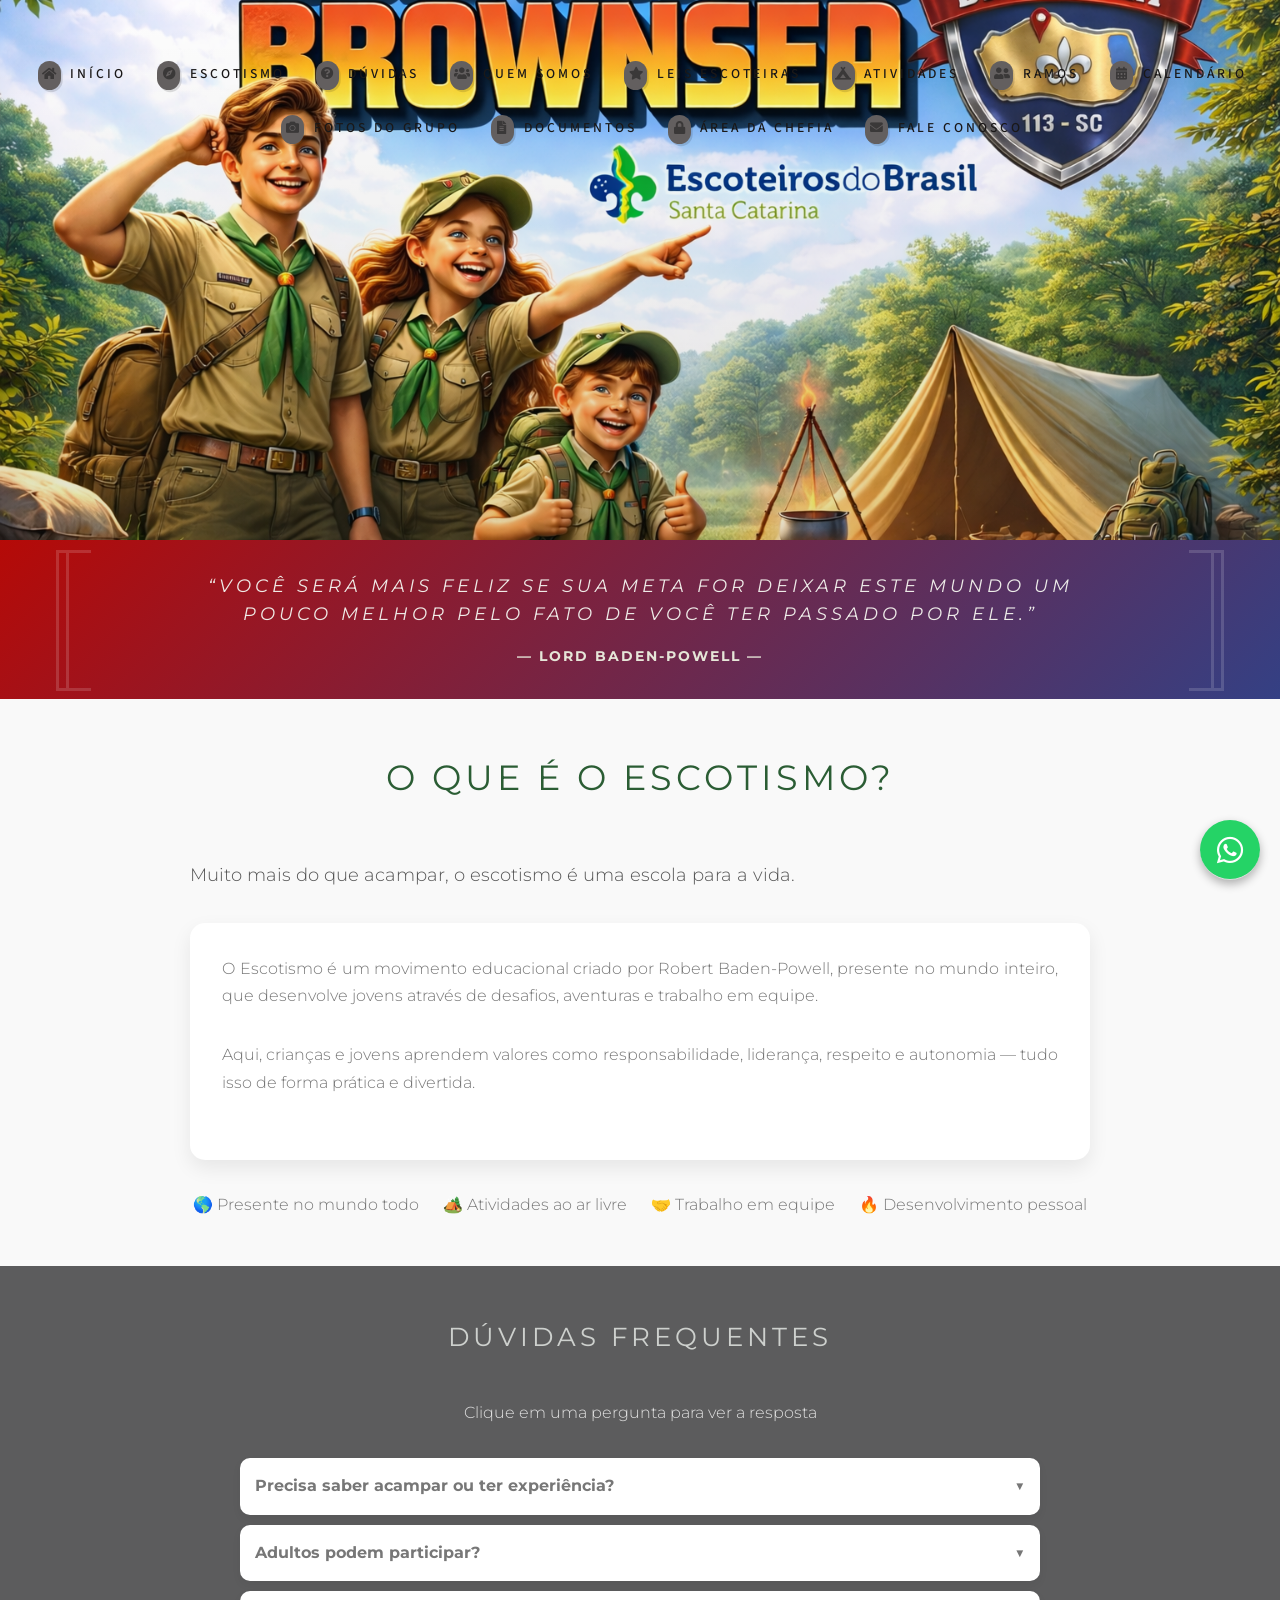
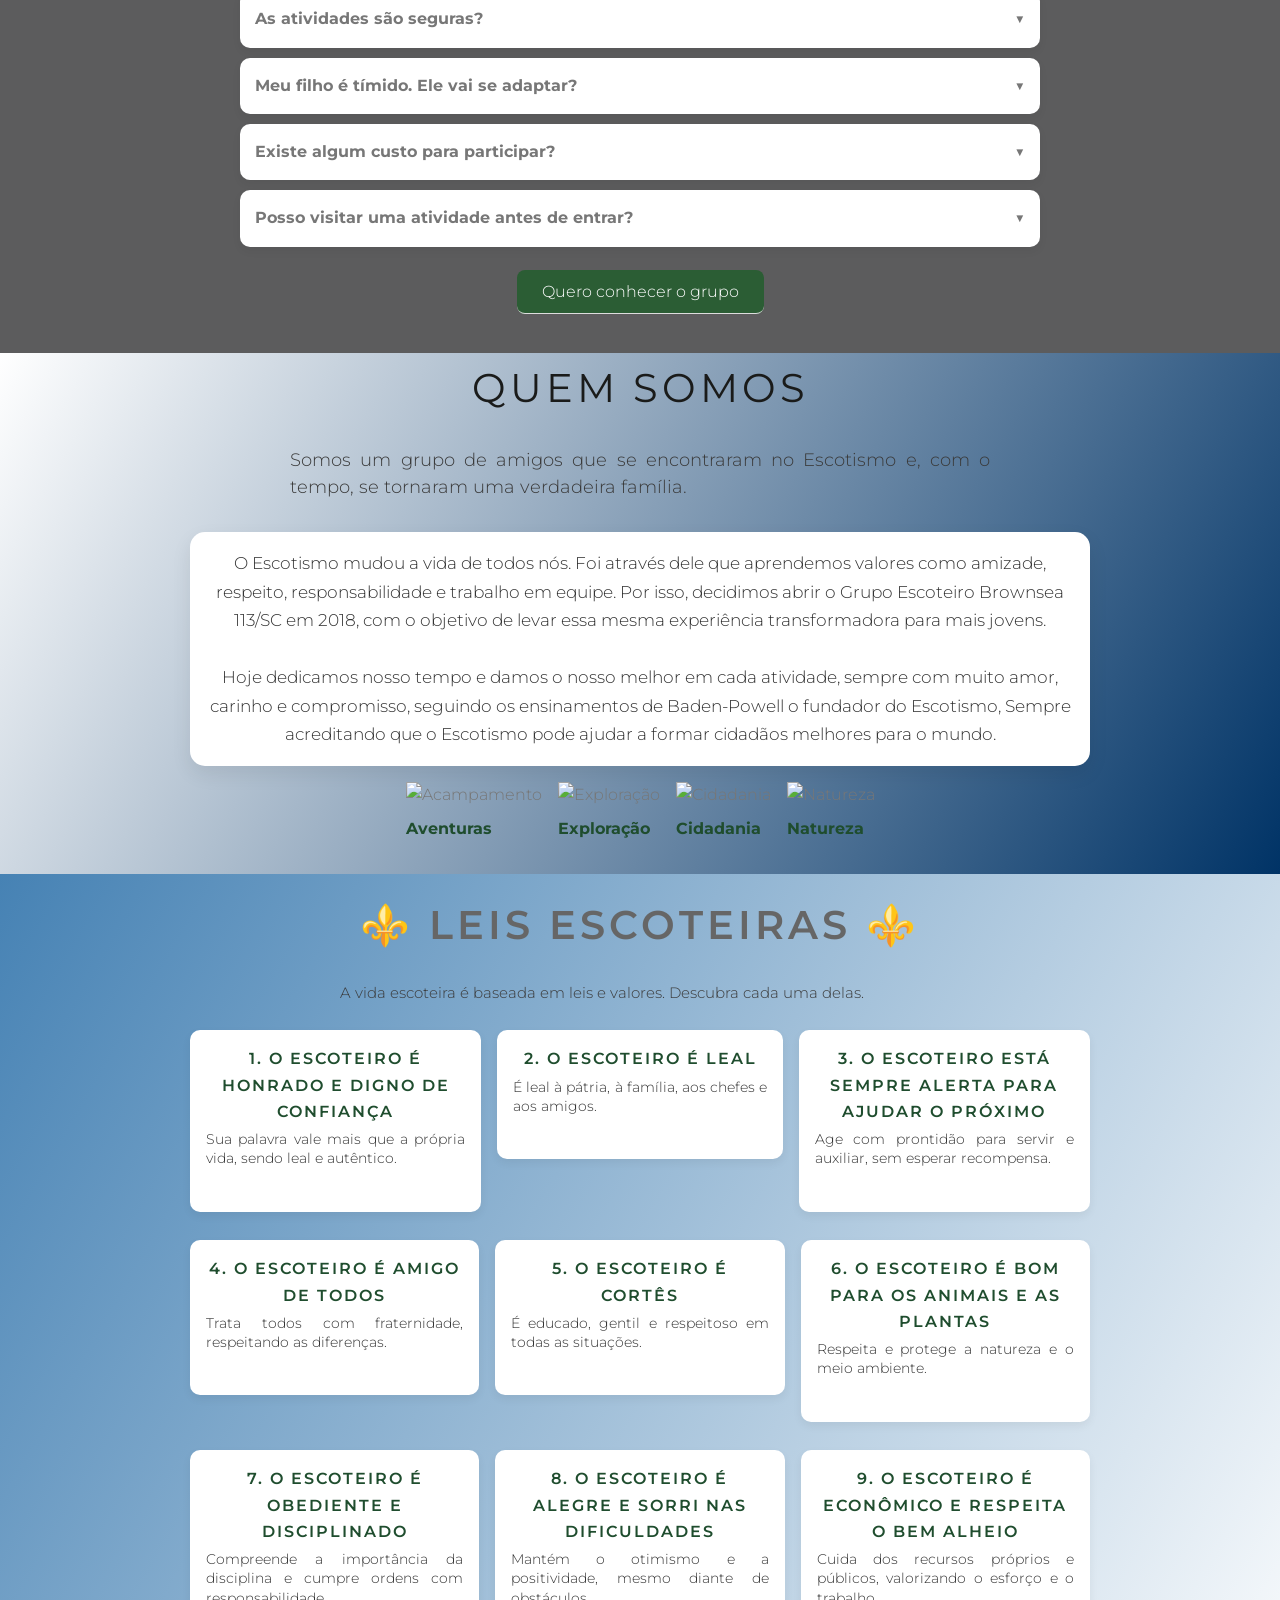
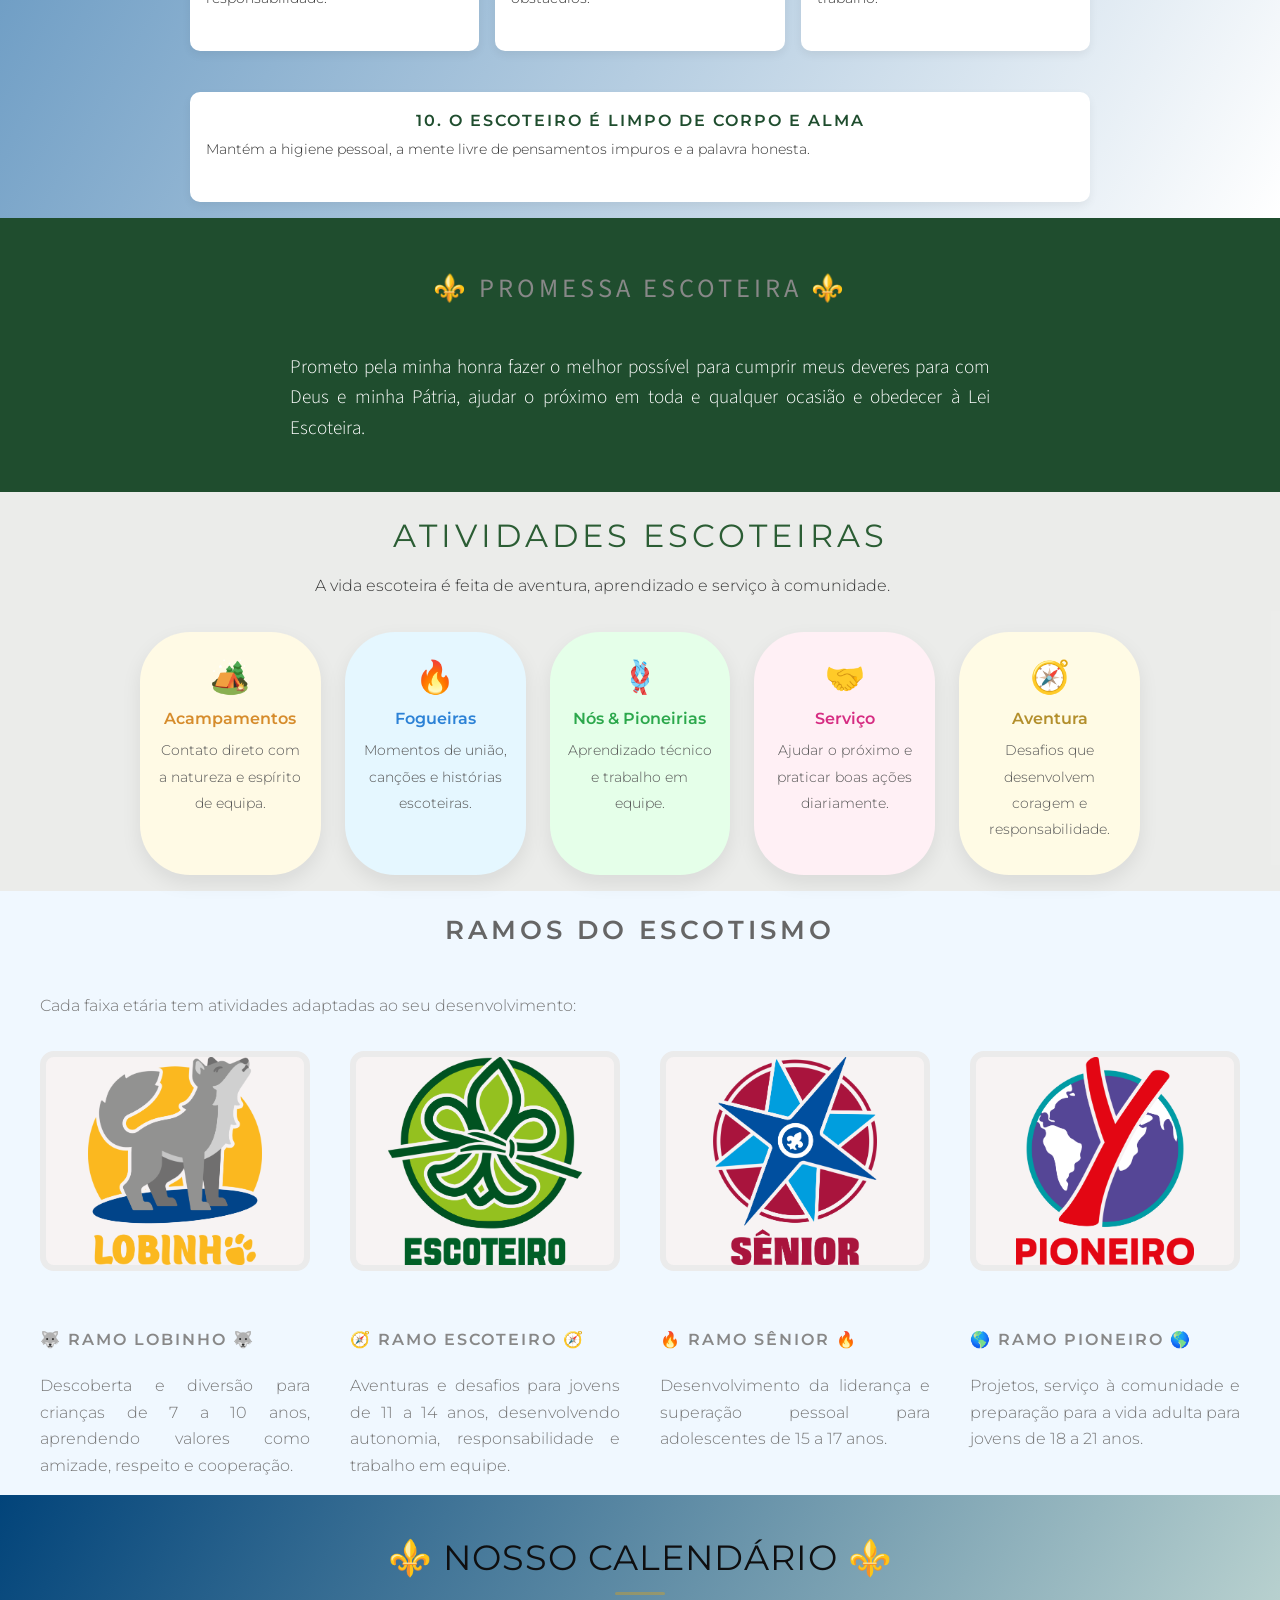
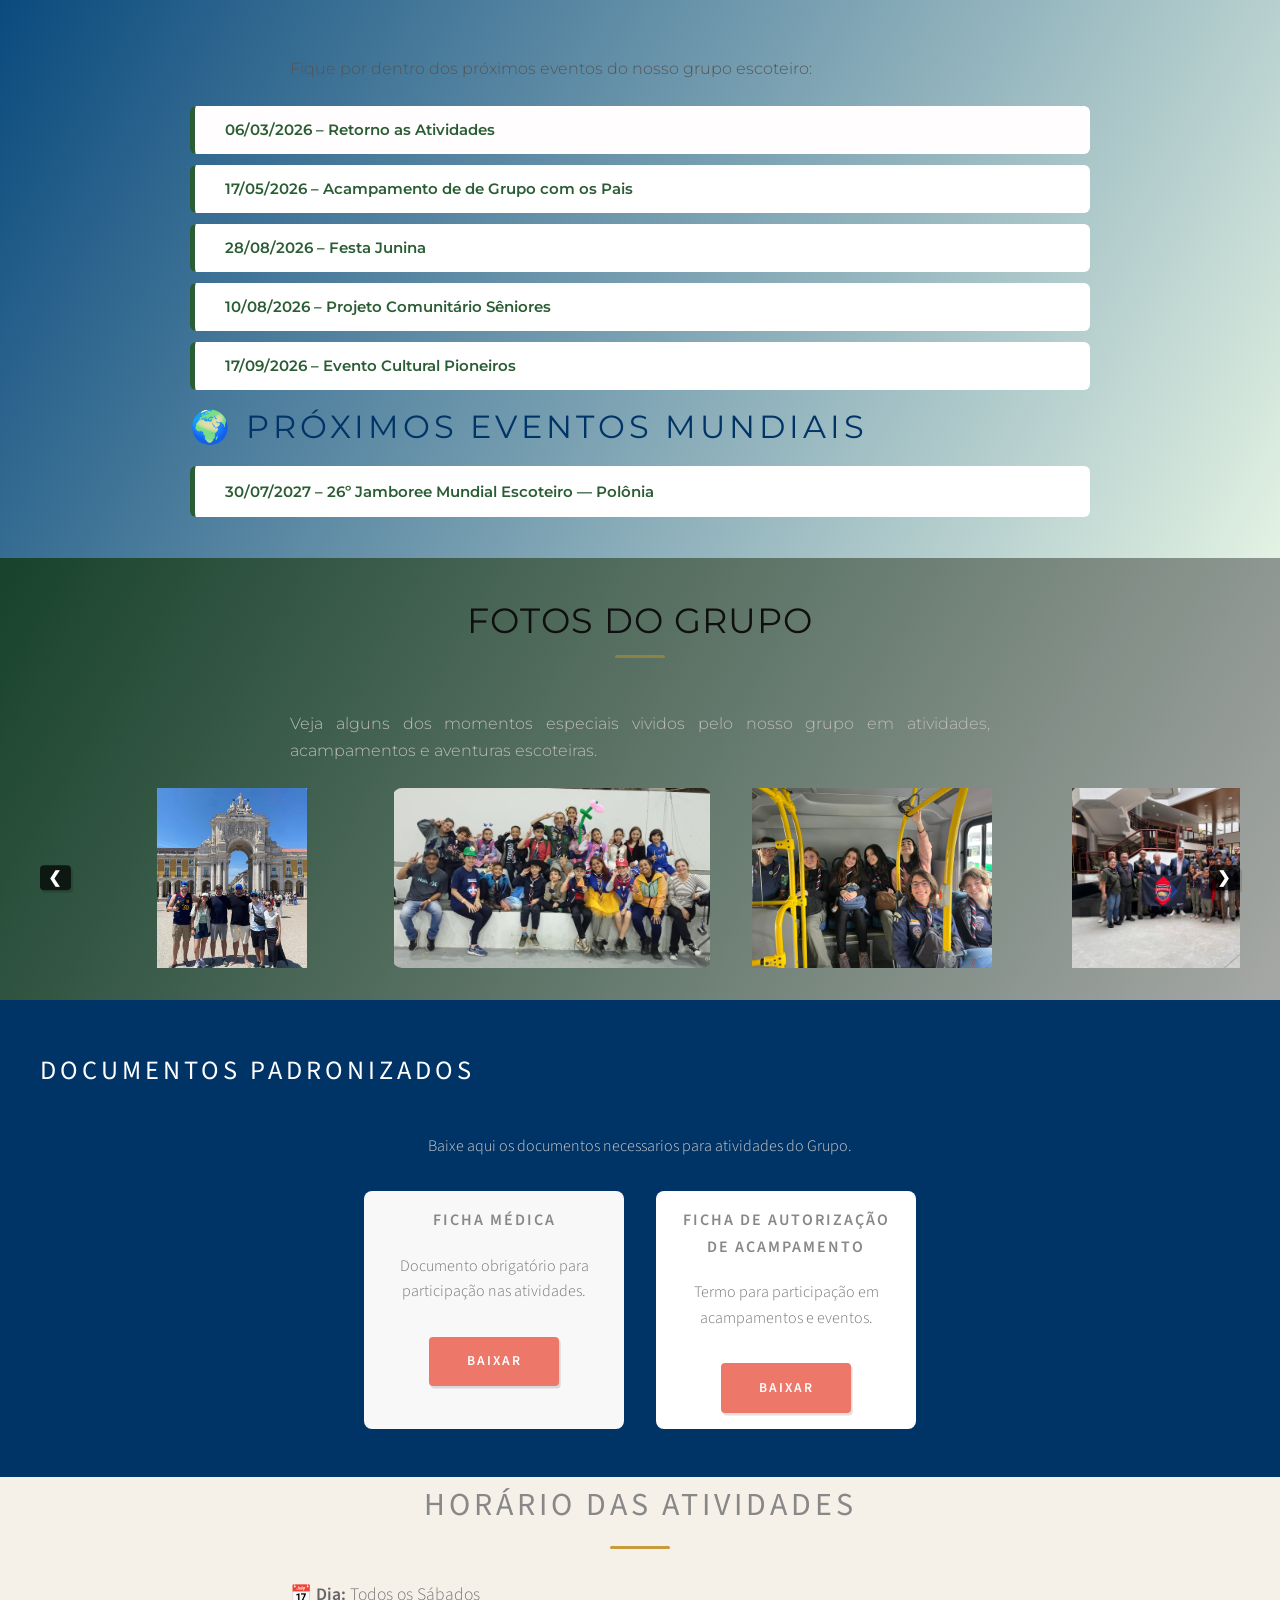
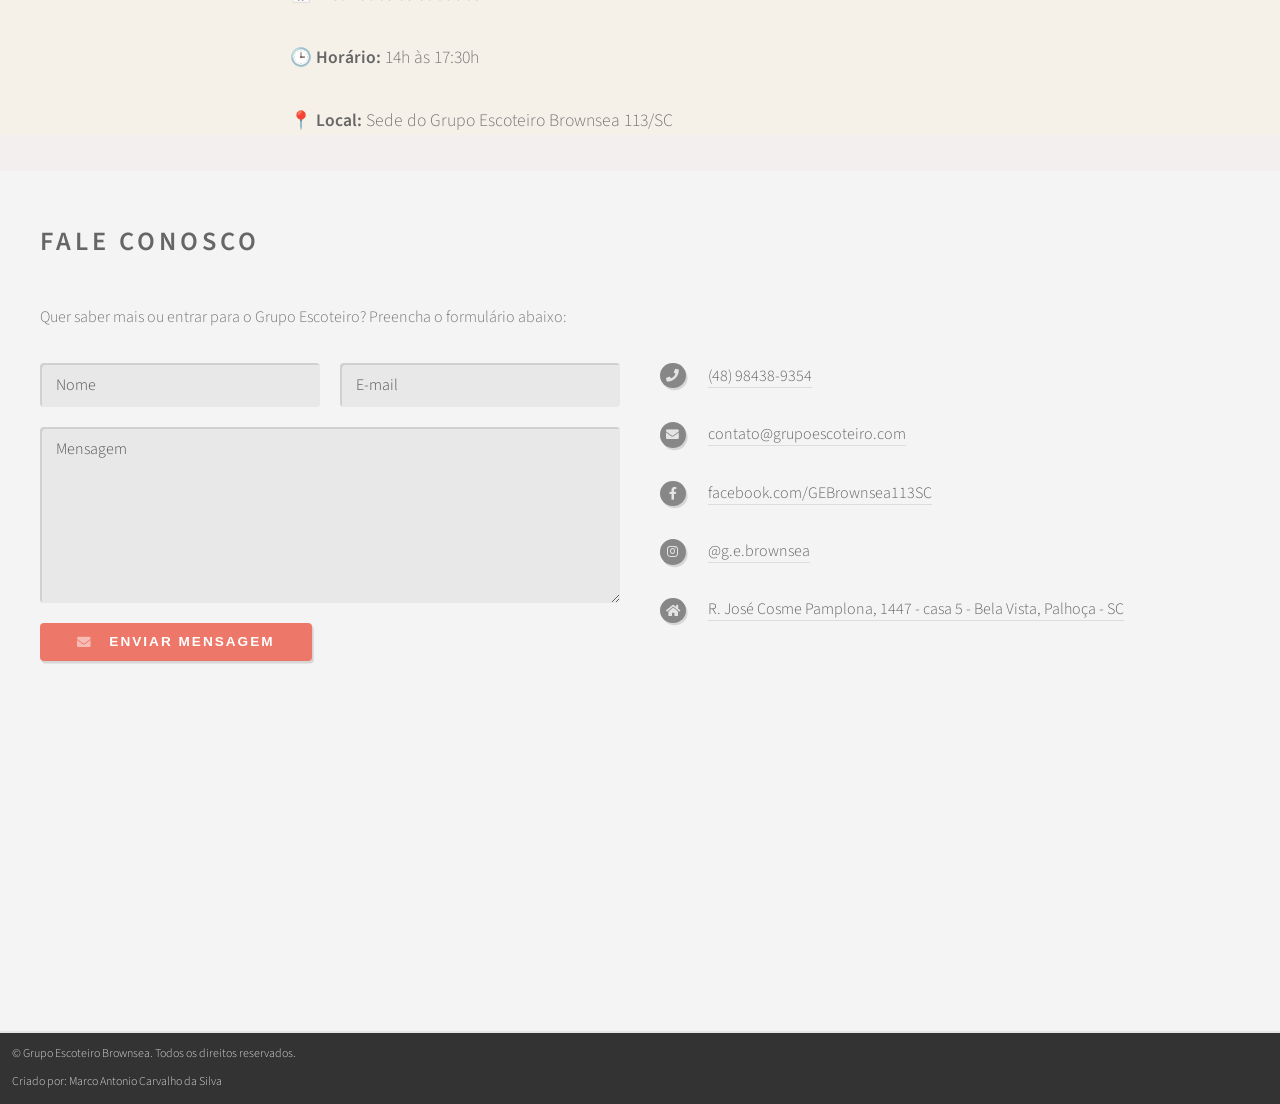
==== commit bb0f769c: "oi" ====
--- a/index.html
+++ b/index.html
@@ -17,7 +17,7 @@
 <section id="header" style="
     background:
     linear-gradient(rgba(0,0,0,0), rgba(0,0,0,0.11)),
-    url('images/fundogrupo.jpg');
+    url('images/fundogrupo.png');
     background-size: cover;
     background-repeat: no-repeat;
     background-position: center;
@@ -31,10 +31,7 @@
 
     <div class="container">
 
-    <!-- LOGO -->
-    <div style="position:absolute; top:120px; left:10px;">
-    <img src="images/logo.png" alt="Logo Grupo Escoteiro" style="width:200px;">
-</div> 
+    
 
 <!---- Navegação Inicio ---->
         <nav id="nav">
@@ -136,41 +133,37 @@
     <div style="max-width:800px; margin:0 auto;">
 
         <h2 style="text-align:center; color:#cdd0cd;">Dúvidas Frequentes</h2>
-        <p style="text-align:center; color:#0f0f0f;">Clique para ver as respostas</p>
-
+        <p style="text-align:center; color:#e0e0e0;">Clique em uma pergunta para ver a resposta</p>
+
+        
         <details style="background:white; padding:15px; border-radius:10px; margin-bottom:10px;">
-            <summary style="font-weight:bold; cursor:pointer;">O que é o Escotismo?</summary>
-            <p>É um movimento educacional que desenvolve jovens através de atividades ao ar livre e trabalho em equipe.</p>
-        </details>
-
-        <details style="background:white; padding:15px; border-radius:10px; margin-bottom:10px;">
-            <summary style="font-weight:bold; cursor:pointer;">Precisa saber acampar?</summary>
-            <p>Não! Você aprende tudo aqui.</p>
+            <summary style="font-weight:bold; cursor:pointer;">Precisa saber acampar ou ter experiência?</summary>
+            <p>Não precisa! No escotismo os jovens aprendem tudo passo a passo, desde as primeiras atividades até técnicas de acampamento, sempre com orientação dos chefes e dos colegas.</p>
         </details>
 
         <details style="background:white; padding:15px; border-radius:10px; margin-bottom:10px;">
             <summary style="font-weight:bold; cursor:pointer;">Adultos podem participar?</summary>
-            <p>Sim! Adultos podem atuar como voluntários.</p>
+            <p>Sim! O grupo conta com adultos voluntários que atuam como chefes escoteiros, ajudando na organização das atividades e na formação dos jovens.</p>
         </details>
 
         <details style="background:white; padding:15px; border-radius:10px; margin-bottom:10px;">
-            <summary style="font-weight:bold; cursor:pointer;">É seguro?</summary>
-            <p>Sim, todas as atividades são supervisionadas.</p>
+            <summary style="font-weight:bold; cursor:pointer;">As atividades são seguras?</summary>
+            <p>Sim. Todas as atividades são planejadas e acompanhadas por chefes treinados, seguindo normas de segurança e orientações da União dos Escoteiros do Brasil.</p>
         </details>
 
         <details style="background:white; padding:15px; border-radius:10px; margin-bottom:10px;">
-            <summary style="font-weight:bold; cursor:pointer;">Meu filho é tímido, ele vai se adaptar?</summary>
-            <p>Sim! O escotismo ajuda muito no desenvolvimento social.</p>
+            <summary style="font-weight:bold; cursor:pointer;">Meu filho é tímido. Ele vai se adaptar?</summary>
+            <p>Sim! O escotismo incentiva amizade, cooperação e confiança. Muitos jovens tímidos acabam desenvolvendo comunicação, autonomia e novas amizades dentro do grupo.</p>
         </details>
 
         <details style="background:white; padding:15px; border-radius:10px; margin-bottom:10px;">
-            <summary style="font-weight:bold; cursor:pointer;">Tem custo?</summary>
-            <p>Existe uma taxa, mas buscamos manter acessível.</p>
+            <summary style="font-weight:bold; cursor:pointer;">Existe algum custo para participar?</summary>
+            <p>Existe uma taxa para ajudar na manutenção das atividades e do grupo, mas buscamos sempre manter valores acessíveis para as famílias.</p>
         </details>
 
         <details style="background:white; padding:15px; border-radius:10px; margin-bottom:10px;">
-            <summary style="font-weight:bold; cursor:pointer;">Posso visitar antes?</summary>
-            <p>Claro! Entre em contato e venha conhecer.</p>
+            <summary style="font-weight:bold; cursor:pointer;">Posso visitar uma atividade antes de entrar?</summary>
+            <p>Claro! Você pode entrar em contato conosco e visitar uma atividade para conhecer o grupo, conversar com os chefes e entender melhor como funciona.</p>
         </details>
 
         <div style="text-align:center; margin-top:2em;">
@@ -187,20 +180,26 @@
     <div class="container" style="max-width:900px; margin:0 auto; text-align:center;">
 
         <!--- Cabeçalho --->
-        <header style="margin-bottom:2em;">
-            <h2 style="font-size:2.5em; color:#1a1b1a; position:relative; display:inline-block; margin-bottom:0.3em;">
-            Quem Somos
-            </h2>
-
-            <p style="font-size:1.1em; color:#3a3a3a; max-width:700px; margin:0.7em auto 0;">
-                Somos um grupo de jovens e líderes dedicados ao desenvolvimento pessoal, espírito de equipe e cidadania, sempre em contato com a natureza.
-            </p>
-        </header>
-
-        <!--- Descrição --->
-        <div style="background:#ffffff; padding:1em; border-radius:15px; box-shadow: 0 8px 20px rgba(0,0,0,0.08); color:#333; line-height:1.7em; font-size:1.05em;">
-            Fundado em 2018, o nosso Grupo Escoteiro oferece experiências únicas ao ar livre, promovendo valores como responsabilidade, amizade, respeito e trabalho em equipe, enquanto nos divertimos e exploramos o mundo ao nosso redor.
-        </div>
+<header style="margin-bottom:2em;">
+    <h2 style="font-size:2.5em; color:#1a1b1a; position:relative; display:inline-block; margin-bottom:0.3em;">
+    Quem Somos
+    </h2>
+
+    <p style="font-size:1.1em; color:#3a3a3a; max-width:700px; margin:0.7em auto 0;">
+        Somos um grupo de amigos que se encontraram no Escotismo e, com o tempo, se tornaram uma verdadeira família.
+    </p>
+</header>
+
+<!--- Descrição --->
+<div style="background:#ffffff; padding:1em; border-radius:15px; box-shadow: 0 8px 20px rgba(0,0,0,0.08); color:#333; line-height:1.7em; font-size:1.05em;">
+    O Escotismo mudou a vida de todos nós. Foi através dele que aprendemos valores como amizade, respeito, responsabilidade e trabalho em equipe. 
+    Por isso, decidimos abrir o Grupo Escoteiro Brownsea 113/SC em 2018, com o objetivo de levar essa mesma experiência transformadora para mais jovens.
+
+    <br><br>
+
+    Hoje dedicamos nosso tempo e damos o nosso melhor em cada atividade, sempre com muito amor, carinho e compromisso, seguindo os ensinamentos de 
+    Baden-Powell o fundador do Escotismo, Sempre acreditando que o Escotismo pode ajudar a formar cidadãos melhores para o mundo.
+</div>
 
         <!--- Ícones --->
         <div style="margin-top:1em; display:flex; justify-content:center; gap:1em; flex-wrap:wrap;">
@@ -482,29 +481,36 @@
 </section>
 
  <!---- Fotos do Grupo ---->
- <section id="fotos" style="background: linear-gradient(120deg, #830b11, #e3f2e3); padding:2em 0; font-family: 'Montserrat', sans-serif;">
+ <section id="fotos" style="background: linear-gradient(120deg, #17422b, #a6a8a6); padding:2em 0; font-family: 'Montserrat', sans-serif;">
     <div class="container"> 
         <!--- Cabeçalho Geral --->
-        <header style="text-align:center; margin-bottom:1.5em;">
-            <h2 style="font-size:2.2em; color:#0f0f10; letter-spacing:1px; position:relative;">
-                FOTOS DO GRUPOS
-                <span style="display:block; width:50px; height:3px; background:#f2a50056; margin:0.1em auto 0; border-radius:2px;"></span>
-            </h2>
-            <p style="font-size:1em; color:#555; max-width:700px; margin:1.0em auto 0;">
-                           Olha um pouco dos momentos especiais do nosso grupo
-            </p>
-        </header>
+<header style="text-align:center; margin-bottom:1.5em;">
+    <h2 style="font-size:2.2em; color:#0f0f10; letter-spacing:1px; position:relative;">
+        FOTOS DO GRUPO
+        <span style="display:block; width:50px; height:3px; background:#f2a50056; margin:0.1em auto 0; border-radius:2px;"></span>
+    </h2>
+
+    <p style="font-size:1em; color:#bebcbc; max-width:700px; margin:1.0em auto 0;">
+        Veja alguns dos momentos especiais vividos pelo nosso grupo em atividades, acampamentos e aventuras escoteiras.
+    </p>
+</header>
         <!--- Fotos --->
         <div class="fotos-wrapper">
             <button class="seta esquerda">&#10094;</button>
 
             <div class="fotos-scroll" id="galeria">
+                
+                <img src="images/foto5.jpg" alt="">
+                <img src="images/foto6.jpeg" alt="">
+                <img src="images/foto7.jpeg" alt="">
+                <img src="images/foto8.jpeg" alt="">
+                <img src="images/foto9.jpeg" alt="">
+                <img src="images/foto10.jpeg" alt="">
                 <img src="images/foto1.jpg" alt="">
                 <img src="images/foto2.jpg" alt="">
                 <img src="images/foto3.jpg" alt="">
                 <img src="images/foto4.jpg" alt="">
-                <img src="images/foto5.jpg" alt="">
-                <img src="images/foto6.jpg" alt="">
+                
             </div>
 
             <button class="seta direita">&#10095;</button>
@@ -540,9 +546,12 @@
     </div>
 </section>
 
-<section id="atividades" style="background:#f5f1e8; padding:1em 0em; text-align:center;">
-
-            <h2>Horário das Atividades</h2>
+<section id="atividades" style="background:#f5f1e8; padding:1em em; text-align:center;">
+
+            <h2 style="font-size:2em; margin-bottom:1em;">
+            Horário das Atividades
+            <span style="display:block; width:60px; height:3px; background:#c99b3b; margin:0.4em auto 0; border-radius:2px;"></span>
+            </h2>
 
         <div style="max-width:700px; margin:auto; font-size:1.1em; line-height:1.6;">
 
--- a/assets/css/main.css
+++ b/assets/css/main.css
@@ -2762,9 +2762,9 @@
 
 .fotos-scroll img {
     flex: 0 0 auto;
-    width: 260px;
+    width: 240px;
     height: 180px;
-    object-fit: cover;
+    object-fit: contain;
     border-radius: 10px;
 }
 
@@ -2883,10 +2883,4 @@
     background-attachment: fixed;
 }
 
-@media (max-width: 768px) {
-
-#header{
-    background-attachment: scroll;
-}
-
-}+
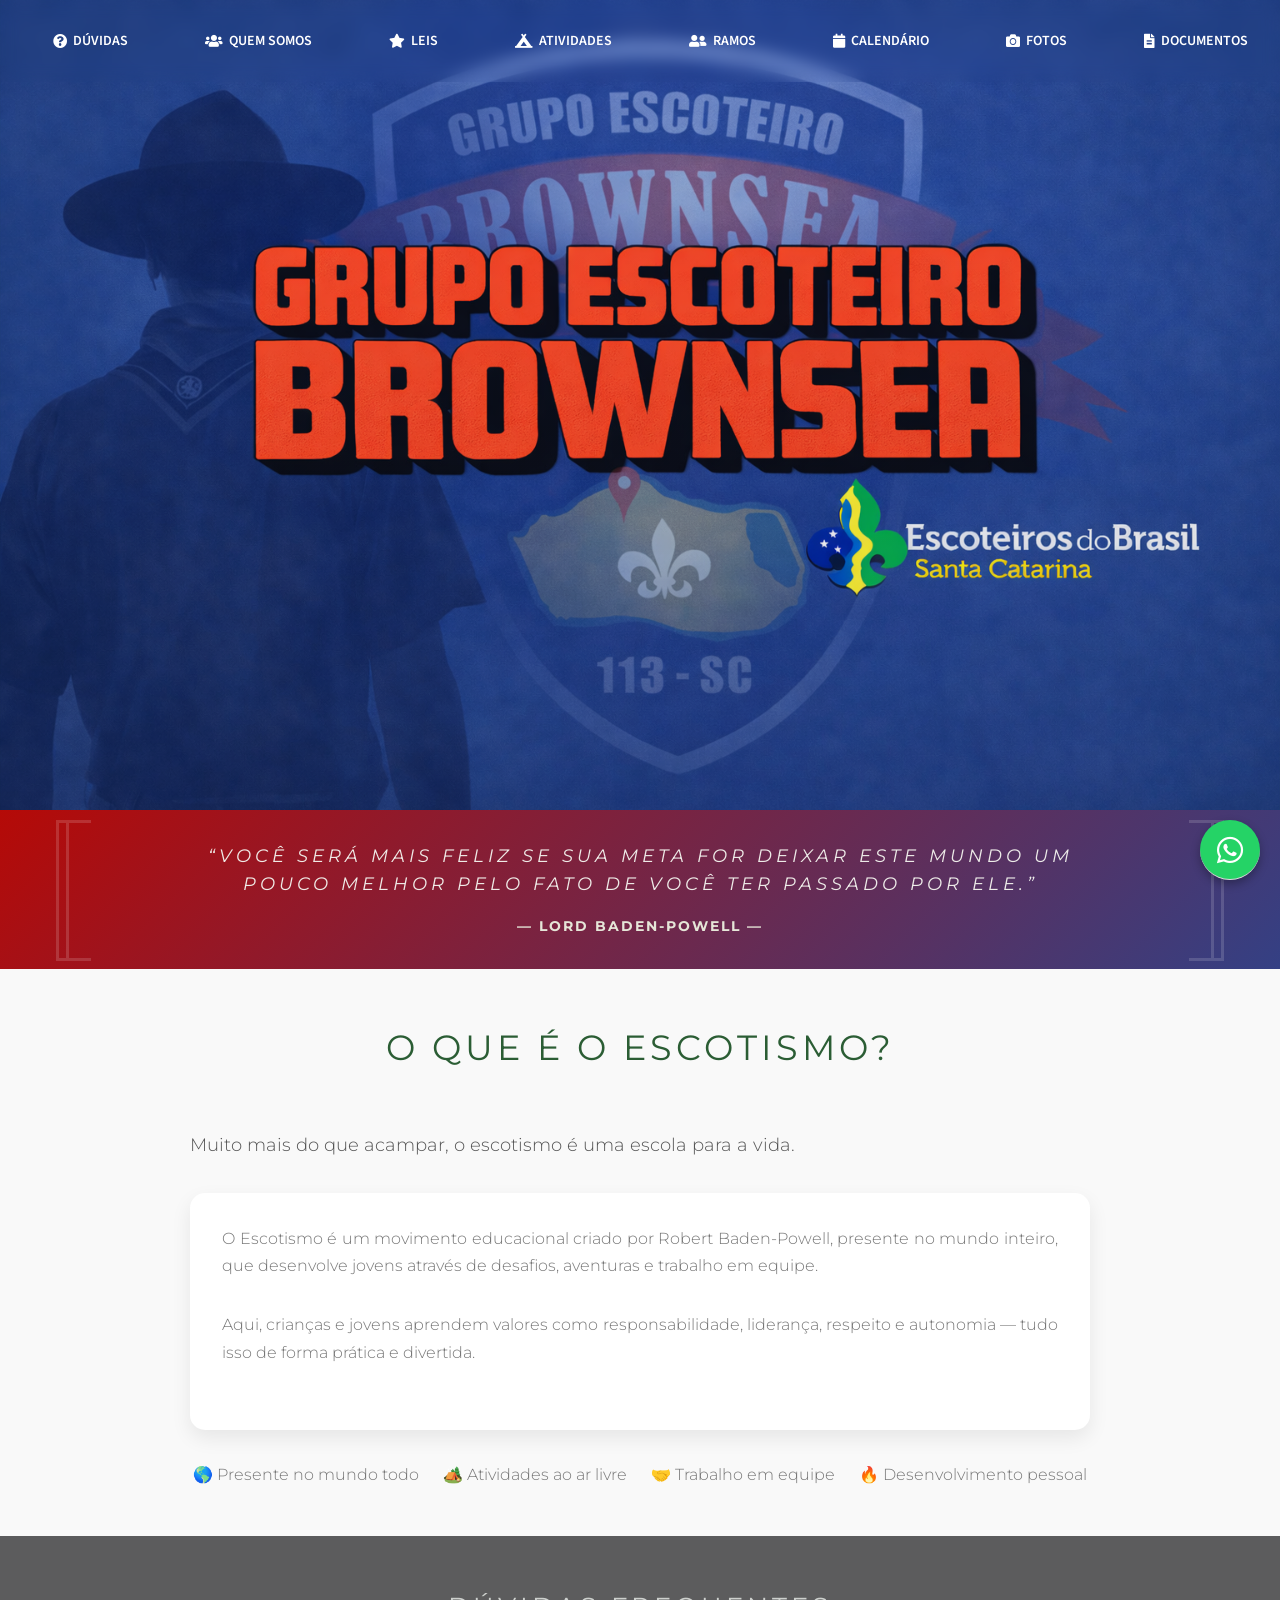
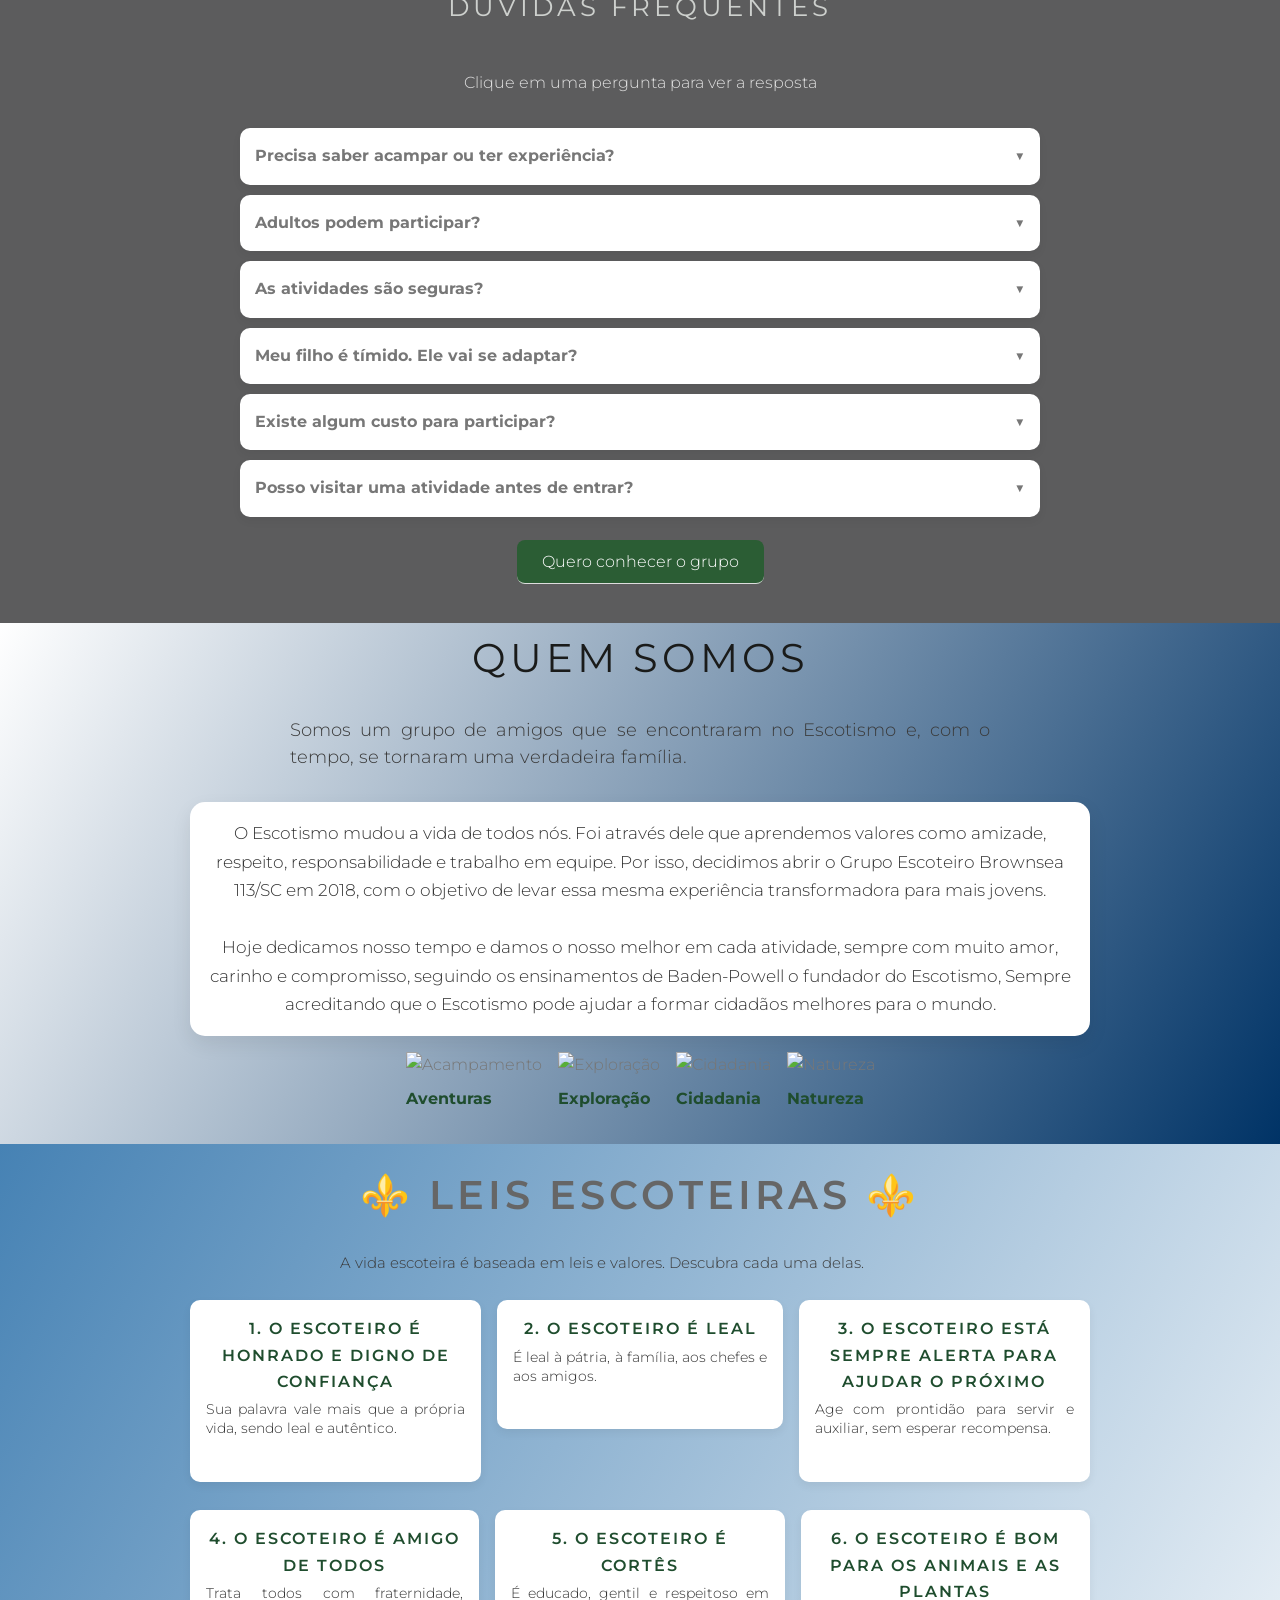
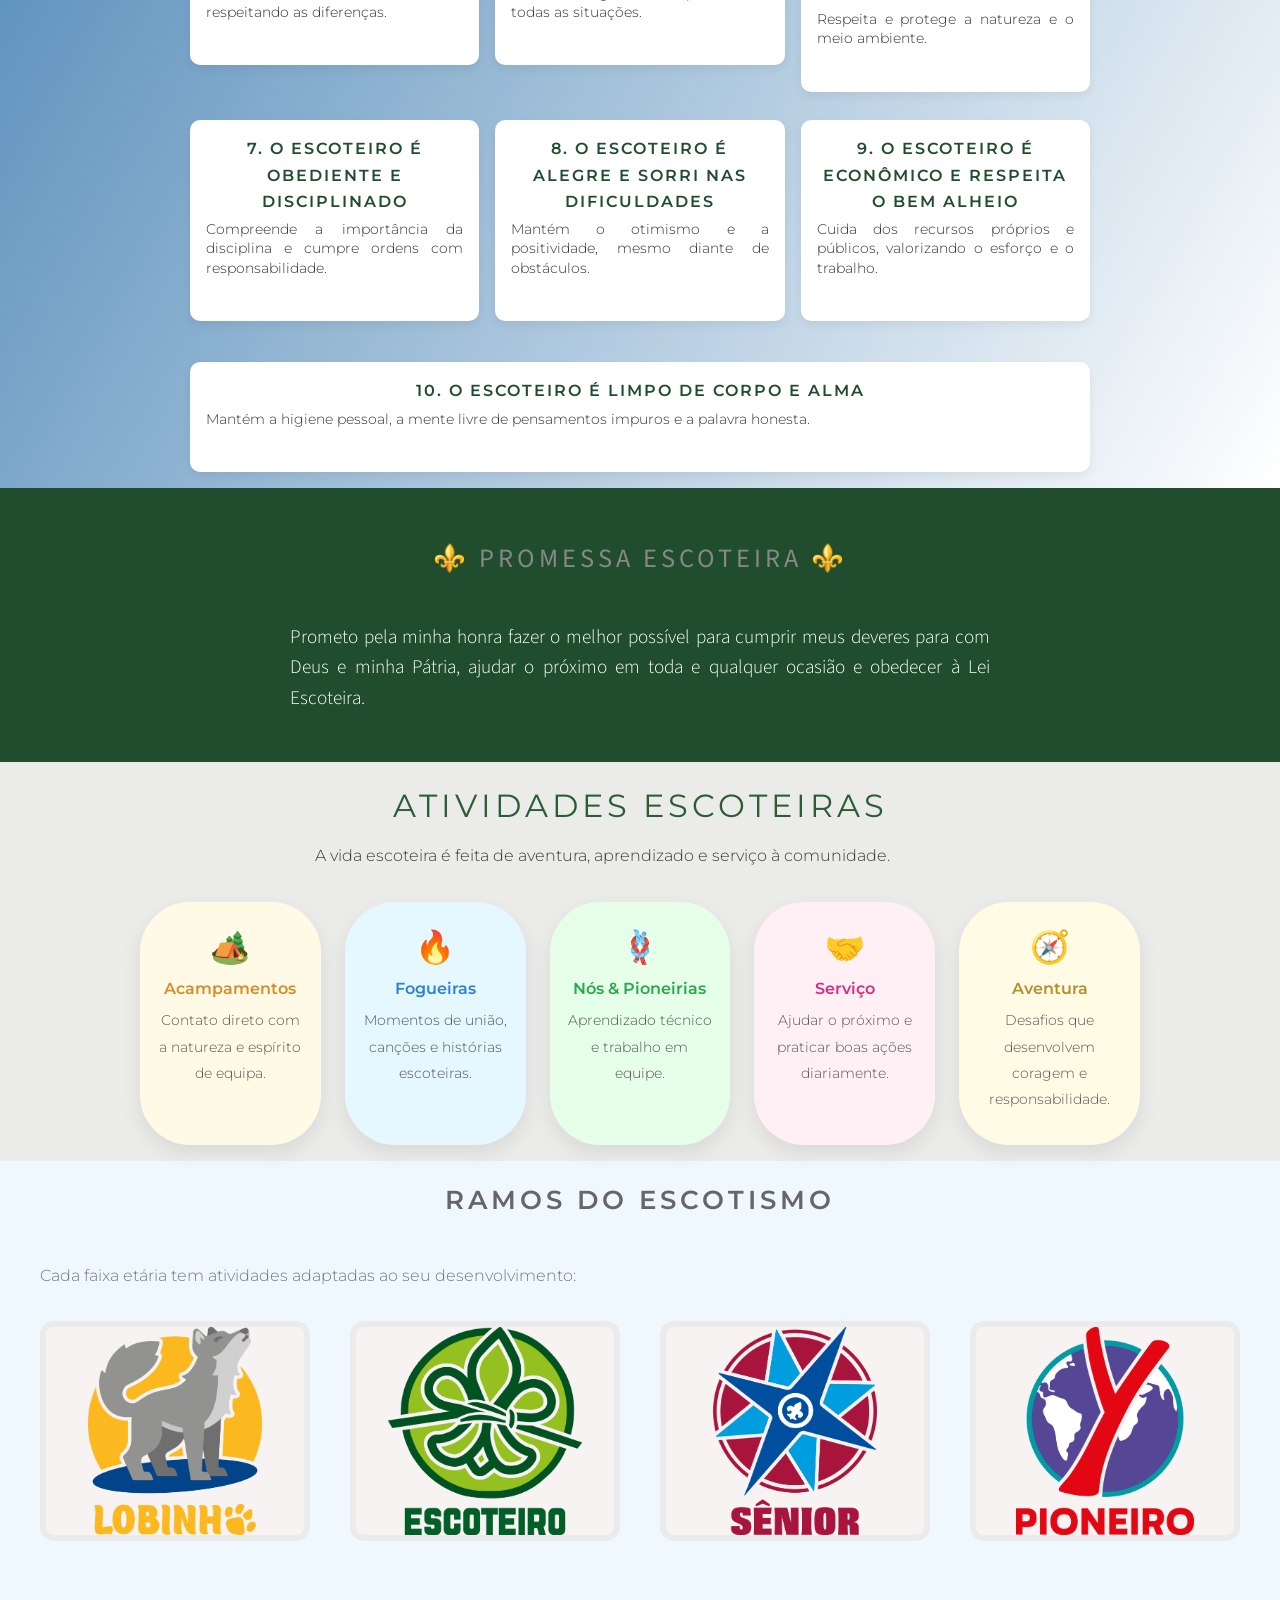
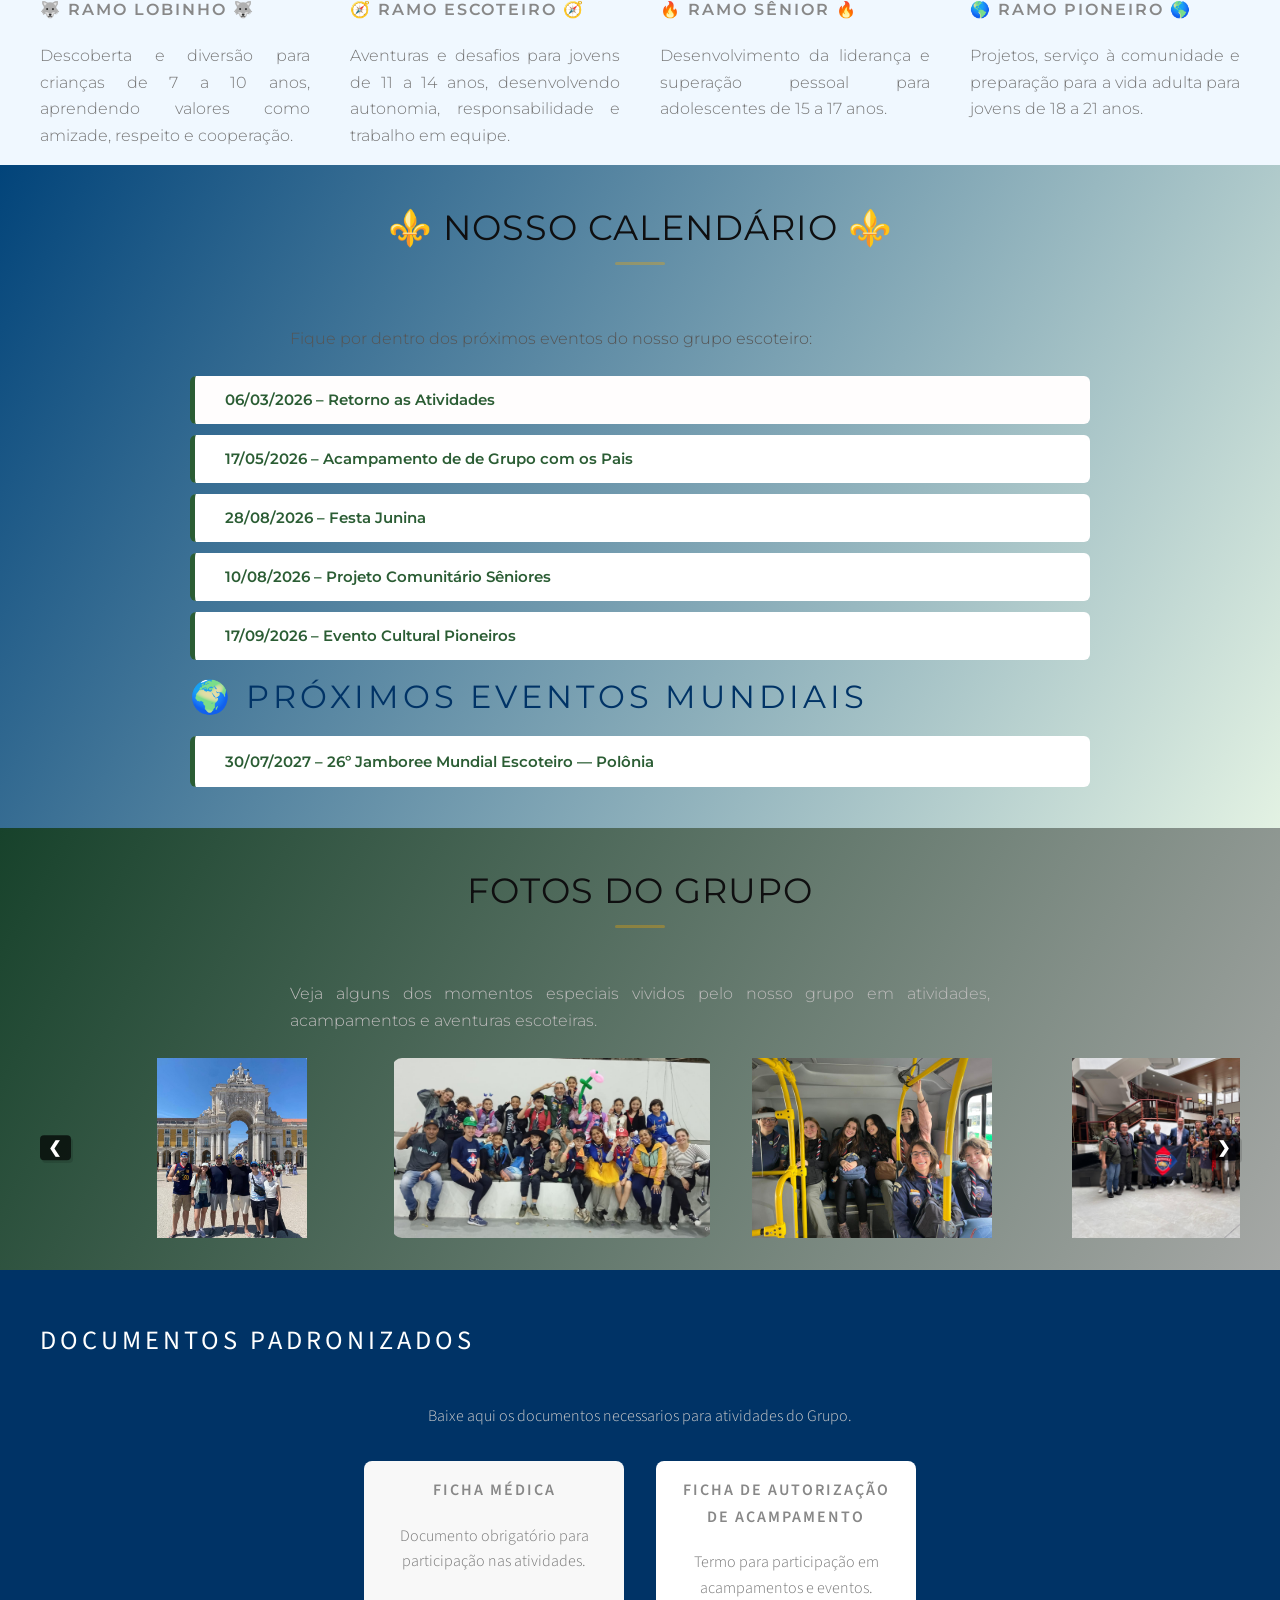
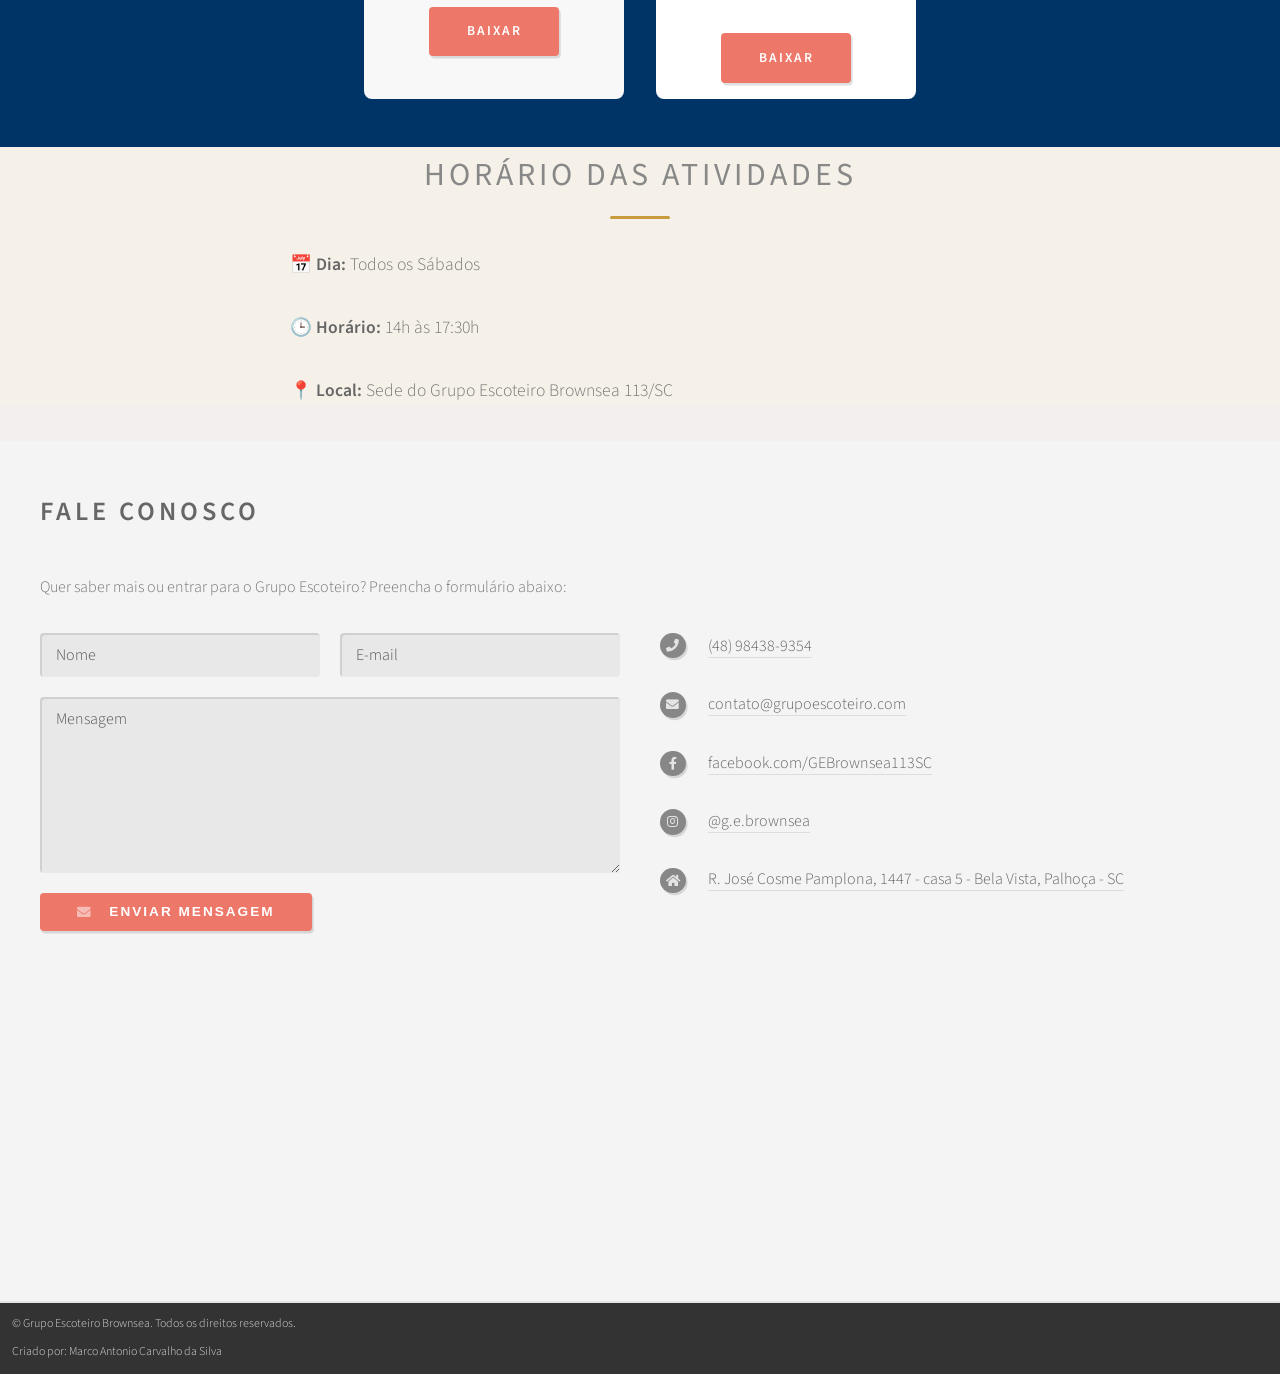
==== commit 3173910a: "Atualizando" ====
--- a/index.html
+++ b/index.html
@@ -23,11 +23,11 @@
     background-position: center;
     color: white;
     text-align: center;
-    min-height: 60vh;
+    min-height: 90vh;
     display: flex;
-    align-items: center;
+    align-items: flex-start;
     justify-content: center;
-    ">
+">
 
     <div class="container">
 
@@ -35,21 +35,34 @@
 
 <!---- Navegação Inicio ---->
         <nav id="nav">
-            <ul>
-                <li><a class="icon solid fa-home" href="#banner"><span>Início</span></a></li>
-                <li><a class="icon solid fa-compass" href="#sobre-escotismo"><span>Escotismo</span></a></li>
-                <li><a class="icon solid fa-question-circle" href="#duvidas"><span>Dúvidas</span></a></li>
-                <li><a class="icon solid fa-users" href="#quem-somos"><span>Quem Somos</span></a></li>
-                <li><a class="icon solid fa-star" href="#leis"><span>Leis Escoteiras</span></a></li>
-                <li><a class="icon solid fa-campground" href="#atividades"><span>Atividades</span></a></li>
-                <li><a class="icon solid fa-user-friends" href="#ramos-escoteiros"><span>Ramos</span></a></li>
-                <li><a class="icon solid fa-calendar-alt" href="#calendario"><span>Calendário</span></a></li>
-                <li><a class="icon solid fa-camera" href="#fotos"><span>Fotos do Grupo</span></a></li>
-                <li><a class="icon solid fa-file-alt" href="#documentos"><span>Documentos</span></a></li>
-                <li><a class="icon solid fa-lock" href="./chefes.html"><span>Área da Chefia</span></a></li>
-                <li><a class="icon solid fa-envelope" href="#fale-conosco"><span>Fale Conosco</span></a></li>
-            </ul>
-        </nav>
+    <ul>
+
+        <li><a href="#banner"><i class="fas fa-home"></i> Início</a></li>
+
+        <li><a href="#sobre-escotismo"><i class="fas fa-compass"></i> Escotismo</a></li>
+
+        <li><a href="#duvidas"><i class="fas fa-question-circle"></i> Dúvidas</a></li>
+
+        <li><a href="#quem-somos"><i class="fas fa-users"></i> Quem Somos</a></li>
+
+        <li><a href="#leis"><i class="fas fa-star"></i> Leis</a></li>
+
+        <li><a href="#atividades"><i class="fas fa-campground"></i> Atividades</a></li>
+
+        <li><a href="#ramos-escoteiros"><i class="fas fa-user-friends"></i> Ramos</a></li>
+
+        <li><a href="#calendario"><i class="fas fa-calendar"></i> Calendário</a></li>
+
+        <li><a href="#fotos"><i class="fas fa-camera"></i> Fotos</a></li>
+
+        <li><a href="#documentos"><i class="fas fa-file-alt"></i> Documentos</a></li>
+
+        <li class="chefia"><a href="./chefes.html"><i class="fas fa-lock"></i> Chefia</a></li>
+
+        <li><a href="#fale-conosco"><i class="fas fa-envelope"></i> Contato</a></li>
+
+    </ul>
+</nav>
 
     </div>
 </section>
@@ -135,37 +148,37 @@
         <h2 style="text-align:center; color:#cdd0cd;">Dúvidas Frequentes</h2>
         <p style="text-align:center; color:#e0e0e0;">Clique em uma pergunta para ver a resposta</p>
 
-        
+        <!--- Card Precisa saber acampar --->
         <details style="background:white; padding:15px; border-radius:10px; margin-bottom:10px;">
             <summary style="font-weight:bold; cursor:pointer;">Precisa saber acampar ou ter experiência?</summary>
             <p>Não precisa! No escotismo os jovens aprendem tudo passo a passo, desde as primeiras atividades até técnicas de acampamento, sempre com orientação dos chefes e dos colegas.</p>
         </details>
-
+        <!--- Card Adultos Podem Participar --->
         <details style="background:white; padding:15px; border-radius:10px; margin-bottom:10px;">
             <summary style="font-weight:bold; cursor:pointer;">Adultos podem participar?</summary>
             <p>Sim! O grupo conta com adultos voluntários que atuam como chefes escoteiros, ajudando na organização das atividades e na formação dos jovens.</p>
         </details>
-
+        <!--- Card As atividades São seguras --->
         <details style="background:white; padding:15px; border-radius:10px; margin-bottom:10px;">
             <summary style="font-weight:bold; cursor:pointer;">As atividades são seguras?</summary>
             <p>Sim. Todas as atividades são planejadas e acompanhadas por chefes treinados, seguindo normas de segurança e orientações da União dos Escoteiros do Brasil.</p>
         </details>
-
+        <!--- Card eu filho é tímido. Ele vai se adaptar --->
         <details style="background:white; padding:15px; border-radius:10px; margin-bottom:10px;">
             <summary style="font-weight:bold; cursor:pointer;">Meu filho é tímido. Ele vai se adaptar?</summary>
             <p>Sim! O escotismo incentiva amizade, cooperação e confiança. Muitos jovens tímidos acabam desenvolvendo comunicação, autonomia e novas amizades dentro do grupo.</p>
         </details>
-
+        <!--- Card Existe algum custo para participar? --->
         <details style="background:white; padding:15px; border-radius:10px; margin-bottom:10px;">
             <summary style="font-weight:bold; cursor:pointer;">Existe algum custo para participar?</summary>
             <p>Existe uma taxa para ajudar na manutenção das atividades e do grupo, mas buscamos sempre manter valores acessíveis para as famílias.</p>
         </details>
-
+        <!--- Card Posso visitar uma atividade antes de entrar --->
         <details style="background:white; padding:15px; border-radius:10px; margin-bottom:10px;">
             <summary style="font-weight:bold; cursor:pointer;">Posso visitar uma atividade antes de entrar?</summary>
             <p>Claro! Você pode entrar em contato conosco e visitar uma atividade para conhecer o grupo, conversar com os chefes e entender melhor como funciona.</p>
         </details>
-
+        <!--- Botão Quero conhecer o grupo --->
         <div style="text-align:center; margin-top:2em;">
             <a href="#fale-conosco" style="background:#2b5d34; color:white; padding:12px 25px; border-radius:8px; text-decoration:none;">
                 Quero conhecer o grupo
@@ -547,7 +560,7 @@
 </section>
 
 <section id="atividades" style="background:#f5f1e8; padding:1em em; text-align:center;">
-
+        <!--- Informaçoes de Atividades --->
             <h2 style="font-size:2em; margin-bottom:1em;">
             Horário das Atividades
             <span style="display:block; width:60px; height:3px; background:#c99b3b; margin:0.4em auto 0; border-radius:2px;"></span>
@@ -715,6 +728,20 @@
 
 </a>
 
+<script>
+window.addEventListener("scroll", function() {
+
+    let nav = document.getElementById("nav");
+
+    if (window.scrollY > 80) {
+        nav.classList.add("scrolled");
+    } else {
+        nav.classList.remove("scrolled");
+    }
+
+});
+</script>
+
 </body>
 </html>
 
--- a/assets/css/main.css
+++ b/assets/css/main.css
@@ -2883,4 +2883,71 @@
     background-attachment: fixed;
 }
 
-
+#nav {
+    position: fixed;
+    top: 0;
+    width: 100%;
+    background: rgba(0,0,0,0.35);
+    backdrop-filter: blur(8px);
+    z-index: 1000;
+}
+
+#nav ul {
+    display: flex;
+    justify-content: center;
+    align-items: center;
+    gap: 25px;
+    padding: 8px;
+    margin: 0;
+    list-style: none;
+}
+
+#nav ul li a {
+    display: flex;
+    align-items: center;
+    gap: 6px;
+    text-decoration: none;
+    color: white;
+    font-weight: 600;
+    font-size: 14px;
+    padding: 8px 12px;
+    border-radius: 6px;
+    transition: all 0.3s;
+}
+
+/* efeito hover */
+
+#nav ul li a:hover {
+    background: rgba(255,255,255,0.1);
+    color: #f2a500;
+    transform: translateY(-2px);
+}
+
+/* botão chefia */
+
+#nav ul li.chefia a {
+    background: #f2a500;
+    color: black;
+    font-weight: 700;
+}
+
+#nav ul li.chefia a:hover {
+    background: #ffcc33;
+}
+
+#nav {
+    position: fixed;
+    top: 0;
+    width: 100%;
+    background: transparent;
+    transition: all 0.4s ease;
+    z-index: 1000;
+}
+
+/* quando rolar a página */
+
+#nav.scrolled {
+    background: rgba(0,0,0,0.85);
+    backdrop-filter: blur(8px);
+    padding: 4px 0;
+}
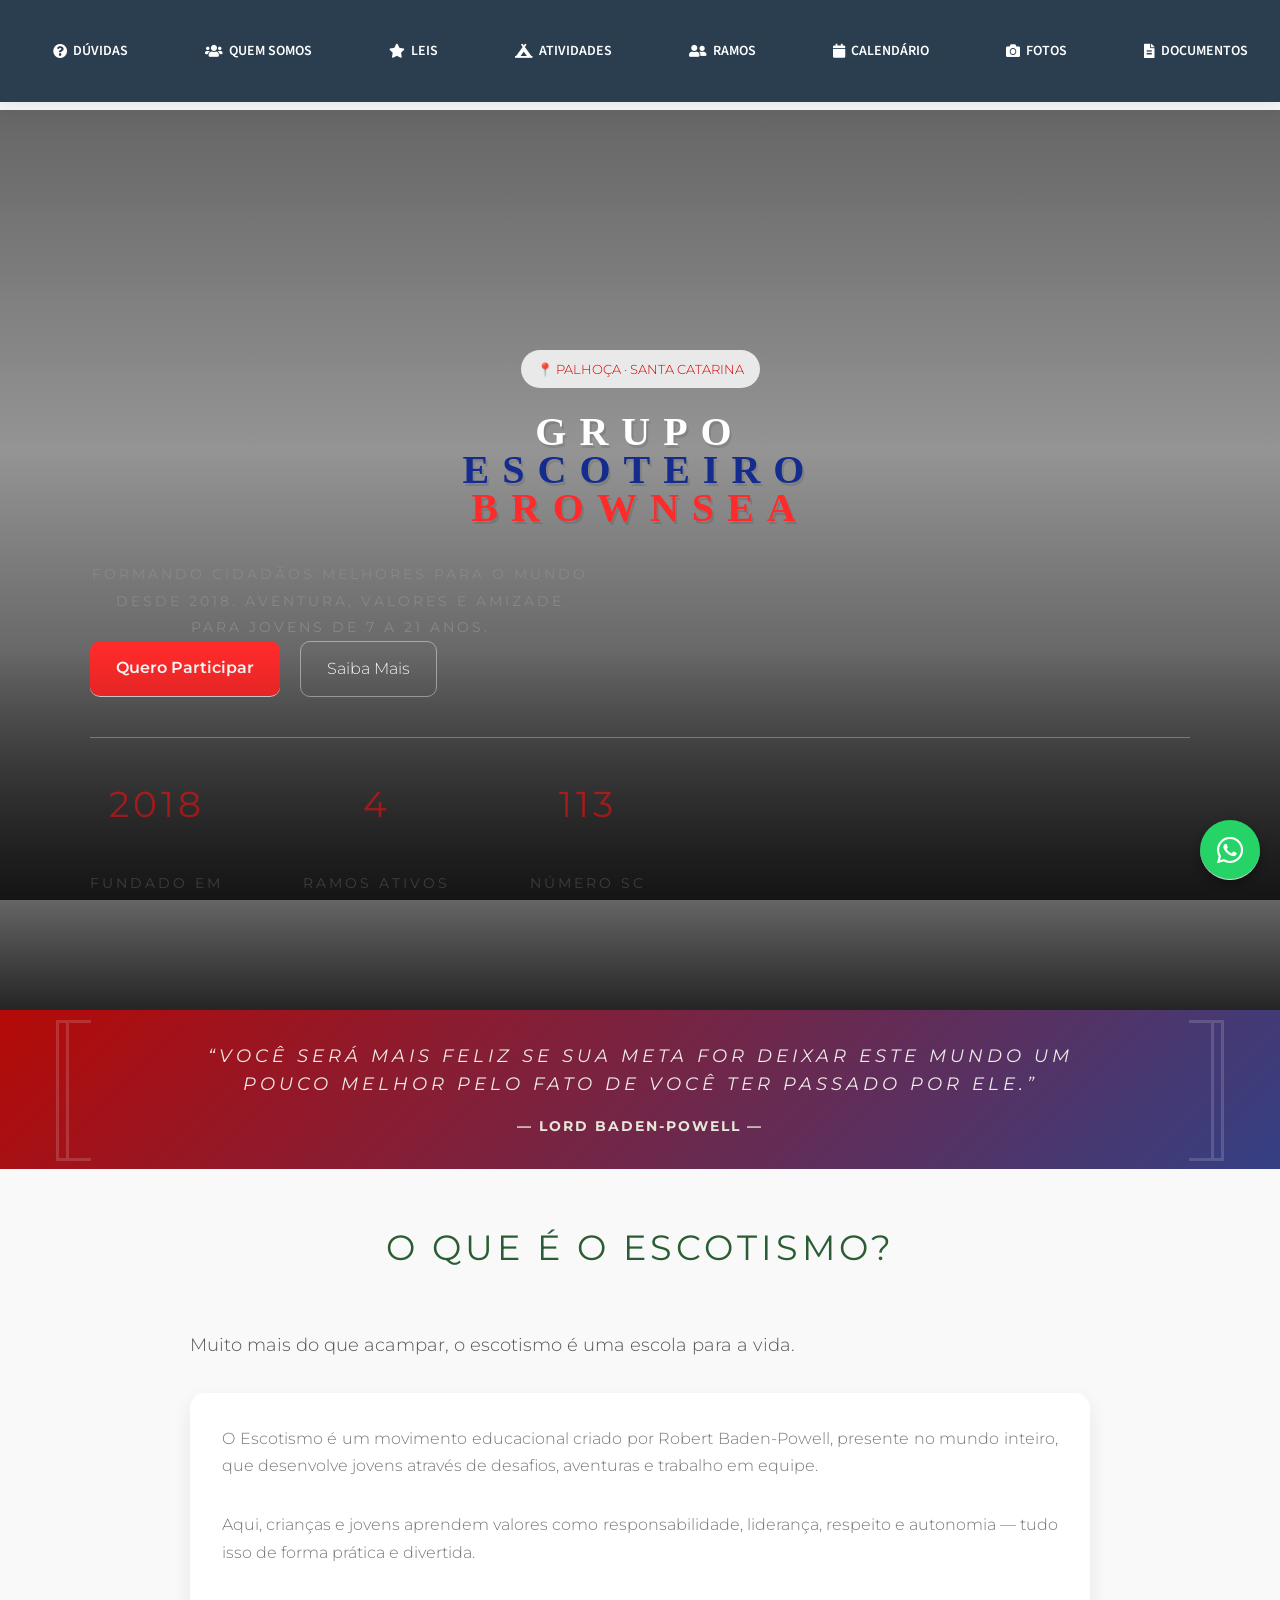
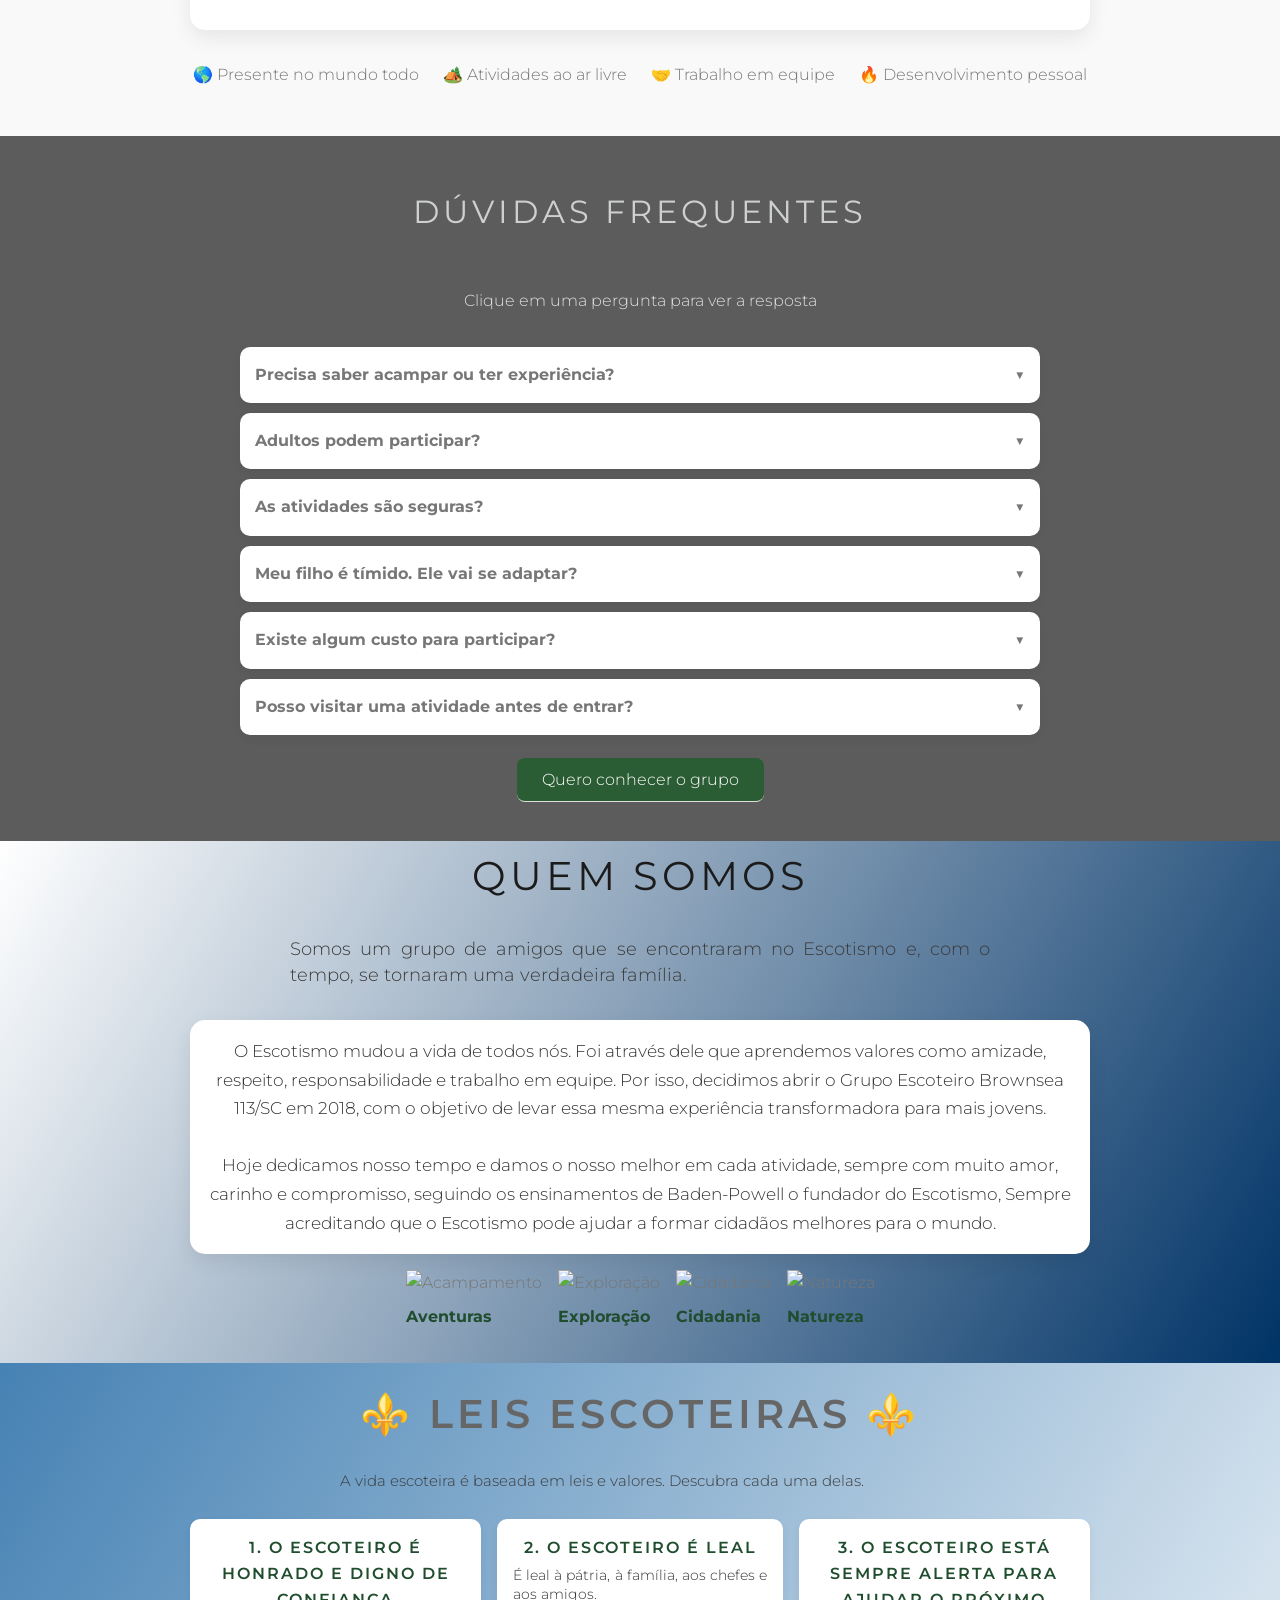
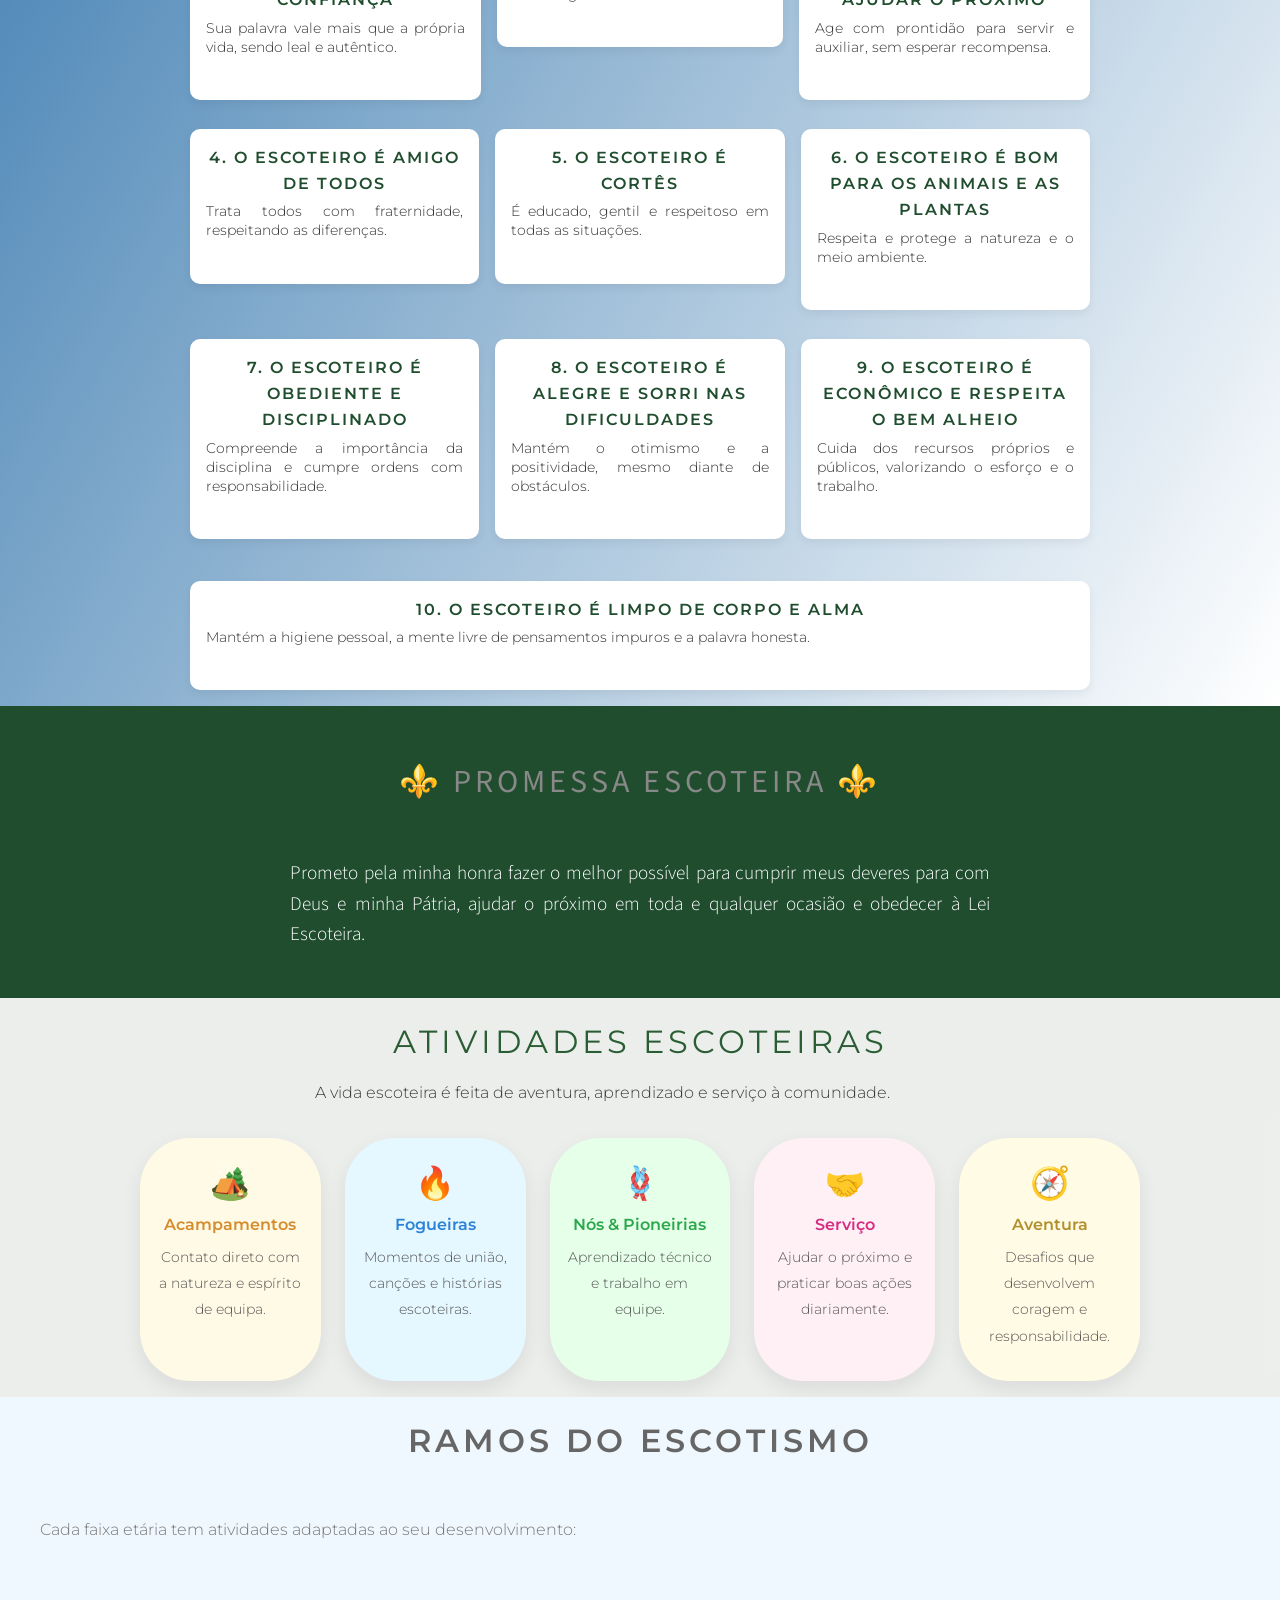
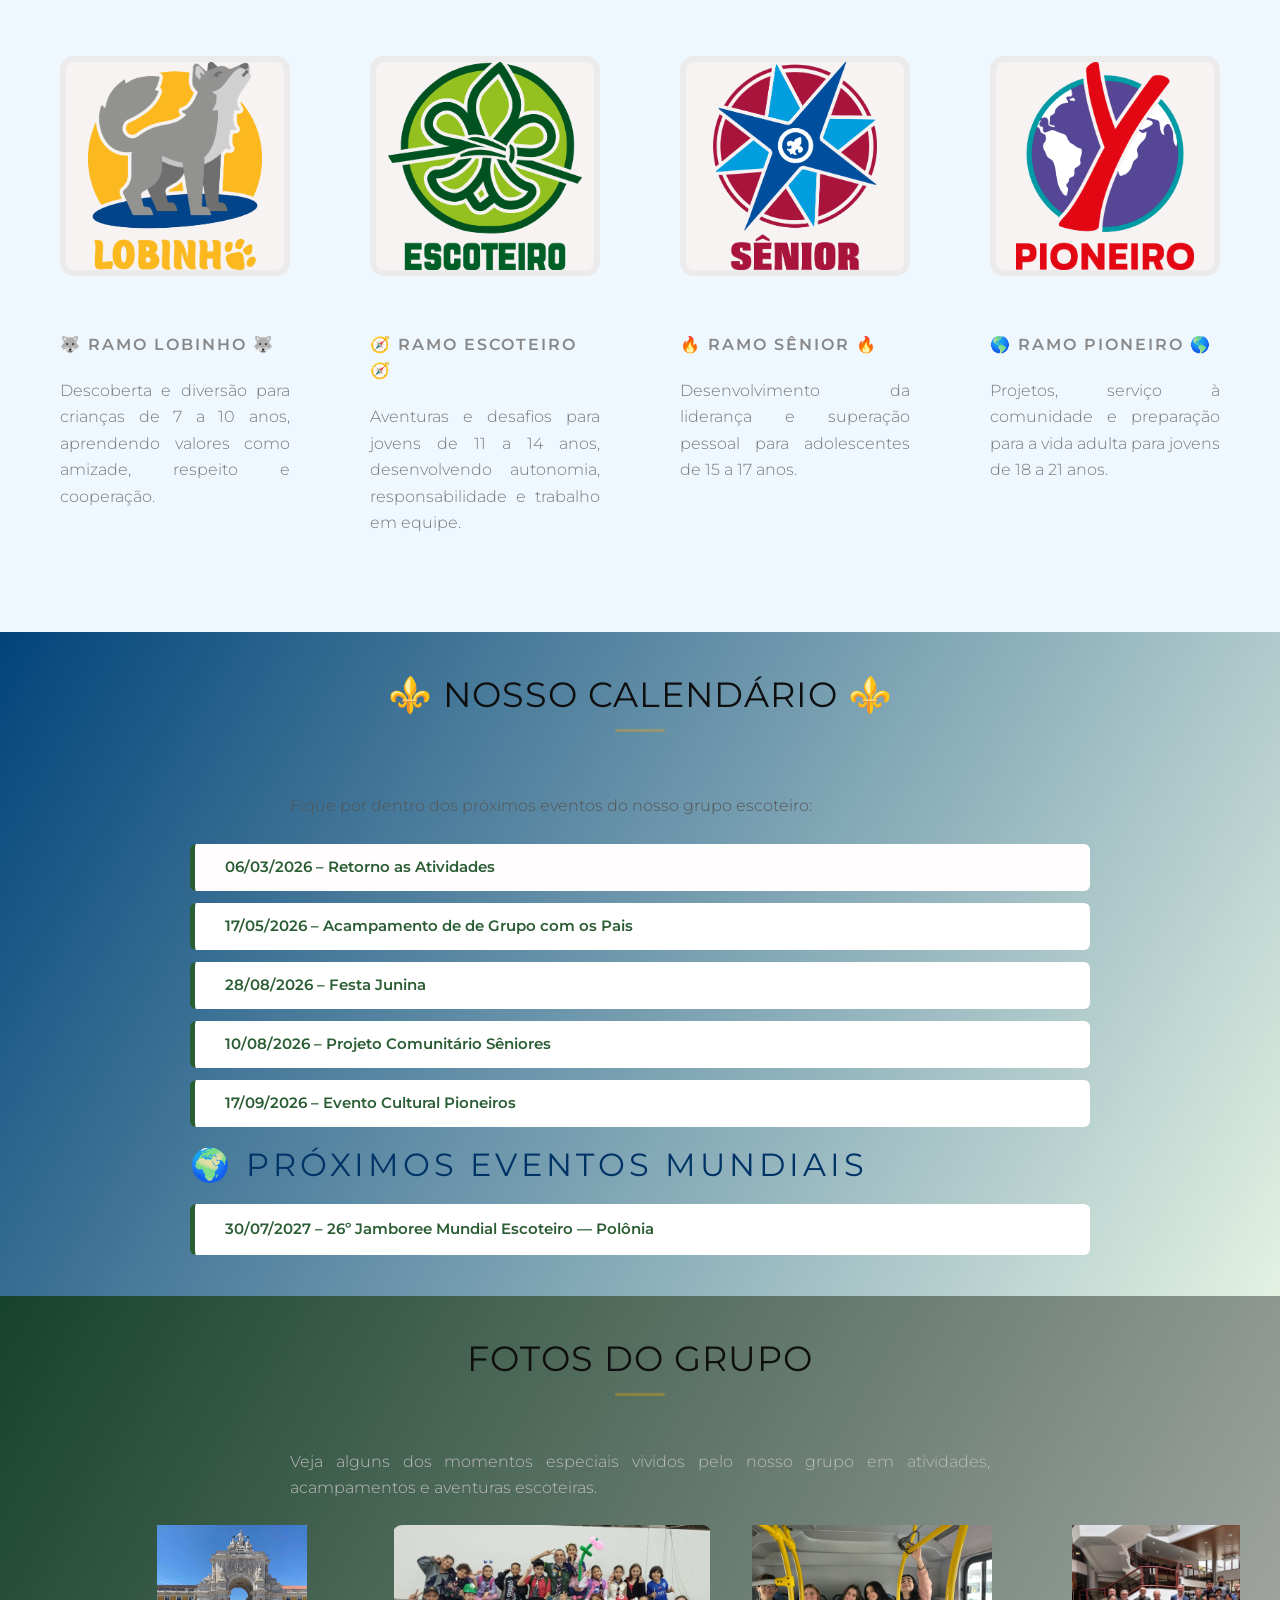
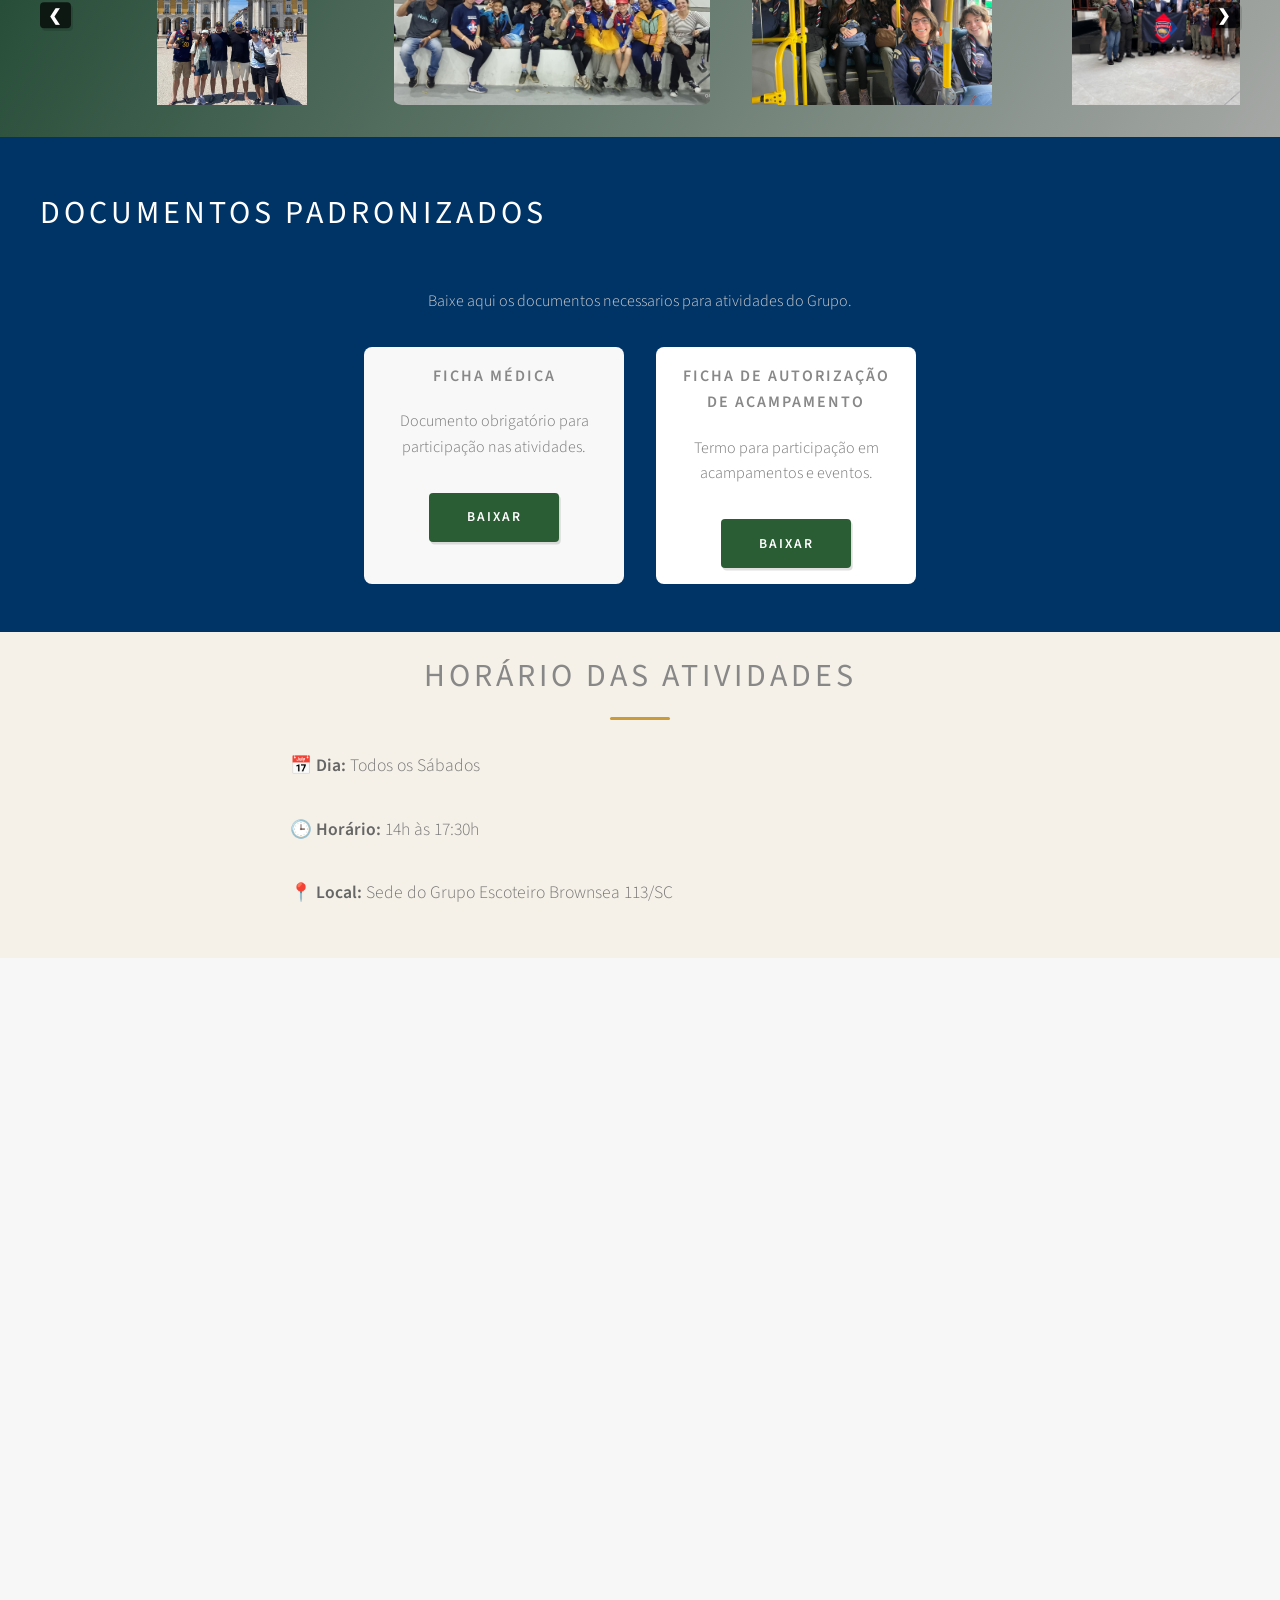
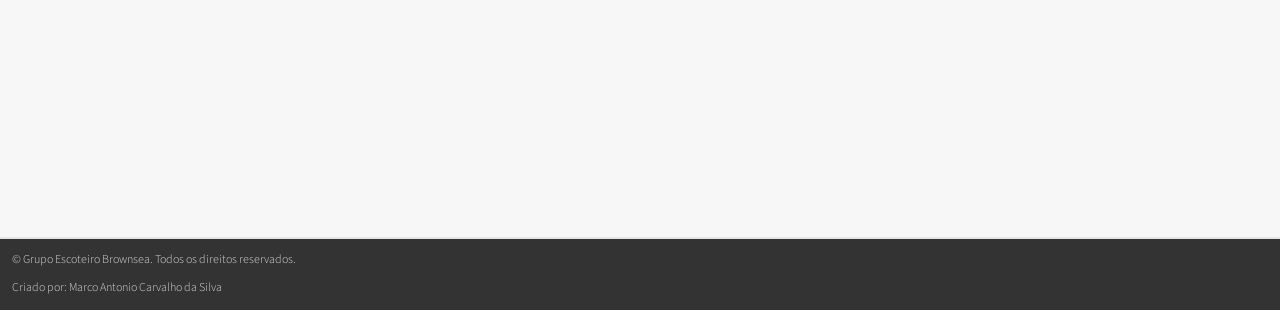
==== commit 9514db66: "Atualizando" ====
--- a/index.html
+++ b/index.html
@@ -14,22 +14,62 @@
     <div id="page-wrapper">
         
 <!---- Imagem de Fundo Grupo ---->
-<section id="header" style="
-    background:
-    linear-gradient(rgba(0,0,0,0), rgba(0,0,0,0.11)),
-    url('images/fundogrupo.png');
-    background-size: cover;
-    background-repeat: no-repeat;
-    background-position: center;
-    color: white;
-    text-align: center;
-    min-height: 90vh;
-    display: flex;
-    align-items: flex-start;
-    justify-content: center;
-">
-
-    <div class="container">
+<section id="header">
+
+    <div class="hero-container">
+
+<div class="hero-local">
+📍 PALHOÇA · SANTA CATARINA
+</div>
+
+<h1 class="hero-titulo">
+<span class="branco">GRUPO</span><br>
+<span class="azul">ESCOTEIRO</span><br>
+<span class="vermelho">BROWNSEA</span>
+</h1>
+
+<p class="hero-texto">
+Formando cidadãos melhores para o mundo desde 2018.
+Aventura, valores e amizade para jovens de 7 a 21 anos.
+</p>
+
+<div class="hero-botoes">
+
+<a href="#contato" class="btn-vermelho">
+Quero Participar
+</a>
+
+<a href="#sobre-escotismo" class="btn-borda">
+Saiba Mais
+</a>
+
+</div>
+
+<div class="hero-linha"></div>
+
+<div class="hero-numeros">
+
+<div>
+<h2>2018</h2>
+<p>Fundado em</p>
+</div>
+
+<div>
+<h2>4</h2>
+<p>Ramos Ativos</p>
+</div>
+
+<div>
+<h2>113</h2>
+<p>Número SC</p>
+</div>
+
+</div>
+
+</div>
+
+</section>
+
 
     
 
@@ -108,8 +148,10 @@
     </div>
 </section>
 
+
+
 <!---- O que é o Escotismo ---->
-<section id="sobre-escotismo" style="background:#f9f9f9; padding:3em 1em; font-family:'Montserrat', sans-serif;">
+<section id="sobre-escotismo" class="animar" style="background:#f9f9f9; padding:3em 1em; font-family:'Montserrat', sans-serif;">
     <div class="container" style="max-width:900px; margin:0 auto; text-align:center;">
 
         <header style="margin-bottom:2em;">
@@ -142,7 +184,7 @@
 </section>
 
 <!---- Duvidas Frequentes ---->
-<section id="duvidas" style="background:#5c5c5d; padding:3em 1em; font-family:'Montserrat', sans-serif;">
+<section id="duvidas" class="animar" style="background:#5c5c5d; padding:3em 1em; font-family:'Montserrat', sans-serif;">
     <div style="max-width:800px; margin:0 auto;">
 
         <h2 style="text-align:center; color:#cdd0cd;">Dúvidas Frequentes</h2>
@@ -189,7 +231,7 @@
 </section>
 
 <!---- Quem Somos ---->
- <section id="quem-somos" style="background: linear-gradient(120deg, #ffffff, #003366); padding:0em 0; font-family: 'Montserrat', sans-serif;">
+ <section id="quem-somos" class="animar" style="background: linear-gradient(120deg, #ffffff, #003366); padding:0em 0; font-family: 'Montserrat', sans-serif;">
     <div class="container" style="max-width:900px; margin:0 auto; text-align:center;">
 
         <!--- Cabeçalho --->
@@ -236,7 +278,7 @@
 </section>
 
  <!---- Leis Escoteiras ---->
-<section id="leis" style="background: linear-gradient(120deg, #4682B4, #ffffff); padding:1em 0; font-family: 'Montserrat', sans-serif;">
+<section id="leis" class="animar"  style="background: linear-gradient(120deg, #4682B4, #ffffff); padding:1em 0; font-family: 'Montserrat', sans-serif;">
     <div class="container" style="max-width:900px; margin:0 auto; text-align:center;">
 
         <!--- Cabeçalho --->
@@ -341,7 +383,7 @@
 </section>
 
 <!---- Atividades Escoteiras ---->
-<section id=atividades style="background:#eaedead7; padding:1em 0; font-family:'Montserrat', sans-serif;">
+<section id="atividades" class="animar" style="background:#eaedead7; padding:1em 0; font-family:'Montserrat', sans-serif;">
     <div class="container" style="max-width:1000px; margin:0 auto; text-align:center;">
 
         <!--- Cabeçalho --->
@@ -397,7 +439,7 @@
 </section>
 
 <!---- Ramos Escoteiros ---->
-<section id=ramos-escoteiros style="background:#f0f8ff; padding:1em 0; font-family:'Montserrat', sans-serif;">
+<section id=ramos-escoteiros  class="animar" style="background:#f0f8ff; padding:1em 0; font-family:'Montserrat', sans-serif;">
     <div class="container">
         <header style="text-align:center;">
             <h2><strong>Ramos do Escotismo</strong></h2>
@@ -449,7 +491,7 @@
 </section>
 
 <!----- Calendário Escoteiro ---->
-<section id="calendario" style="background: linear-gradient(120deg, #02447a, #e3f2e3); padding:2em 0; font-family: 'Montserrat', sans-serif;">
+<section id="calendario" class="animar" style="background: linear-gradient(120deg, #02447a, #e3f2e3); padding:2em 0; font-family: 'Montserrat', sans-serif;">
     <div class="container" style="max-width:900px; margin:0 auto;">
 
         <!-- Cabeçalho Geral -->
@@ -494,7 +536,7 @@
 </section>
 
  <!---- Fotos do Grupo ---->
- <section id="fotos" style="background: linear-gradient(120deg, #17422b, #a6a8a6); padding:2em 0; font-family: 'Montserrat', sans-serif;">
+ <section id="fotos" class="animar" style="background: linear-gradient(120deg, #17422b, #a6a8a6); padding:2em 0; font-family: 'Montserrat', sans-serif;">
     <div class="container"> 
         <!--- Cabeçalho Geral --->
 <header style="text-align:center; margin-bottom:1.5em;">
@@ -532,7 +574,7 @@
 </section>
 
 <!---- Documentos Padronizados ---->
-<section id="documentos" style="background:#003366; padding:3em 0;">
+<section id="documentos"  class="animar" style="background:#003366; padding:3em 0;">
     <div class="container">
 
         <header class="major">
@@ -558,9 +600,10 @@
 
     </div>
 </section>
-
-<section id="atividades" style="background:#f5f1e8; padding:1em em; text-align:center;">
-        <!--- Informaçoes de Atividades --->
+<!---- Horarios de Atividades ---->
+<section id="atividades" class="animar" style="background:#f5f1e8; padding:1em 0em; text-align:center;">
+
+            <!--- Informaçoes de Atividades --->
             <h2 style="font-size:2em; margin-bottom:1em;">
             Horário das Atividades
             <span style="display:block; width:60px; height:3px; background:#c99b3b; margin:0.4em auto 0; border-radius:2px;"></span>
@@ -579,7 +622,7 @@
 </section>
 
 <!---- Fale Conosco ---->
-<section id="fale-conosco" style="background-color:#f4f4f4; padding:3em 0;">
+<section id="fale-conosco" class="animar" style="background-color:#f4f4f4; padding:3em 0;">
 <div class="container">
 
 <header>
@@ -703,8 +746,6 @@
 
 });
 </script>
-
-</section>
 
 <a href="https://wa.me/5548984389354" target="_blank"
 style="
@@ -742,6 +783,30 @@
 });
 </script>
 
+<script>
+
+const elementos = document.querySelectorAll(".animar");
+
+function mostrar(){
+
+const topo = window.innerHeight;
+
+elementos.forEach(el => {
+
+const pos = el.getBoundingClientRect().top;
+
+if(pos < topo - 100){
+el.classList.add("show");
+}
+
+});
+
+}
+
+window.addEventListener("scroll", mostrar);
+
+</script>
+
 </body>
 </html>
 
--- a/assets/css/main.css
+++ b/assets/css/main.css
@@ -83,7 +83,7 @@
 	}
 
 	body {
-		background: #f4efef;
+		background: #f7f7f7;
 	}
 
 		body.is-preload *, body.is-preload *:before, body.is-preload *:after {
@@ -118,7 +118,7 @@
 	}
 
 	h2 {
-		font-size: 1.65em;
+		font-size: 2em;
 		font-weight: 400;
 		letter-spacing: 4px;
 		margin: 0 0 1.5em 0;
@@ -149,12 +149,12 @@
 		}
 
 		a:hover {
-			color: #ed786a;
+			color: #2b5d34
 			border-bottom-color: rgba(255, 255, 255, 0);
 		}
 
 			a:hover strong {
-				color: #ed786a;
+				color: #2b5d34
 			}
 
 	strong, b {
@@ -1769,7 +1769,7 @@
 		-webkit-appearance: none;
 		position: relative;
 		display: inline-block;
-		background: #ed786a;
+		background: #2b5d34;
 		color: #fff !important;
 		text-transform: uppercase;
 		border-radius: 4px;
@@ -1800,7 +1800,7 @@
 		input[type="reset"]:hover,
 		button:hover,
 		.button:hover {
-			background: #fd887a;
+			background: #3f7d47;
 		}
 
 		input[type="button"]:active,
@@ -1808,7 +1808,7 @@
 		input[type="reset"]:active,
 		button:active,
 		.button:active {
-			background: #ed786a;
+			background: #2b5d34;
 		}
 
 		input[type="button"].alt,
@@ -1917,7 +1917,7 @@
 		#header h1 {
 			font-family: 'Arvo';
 			font-weight: 700;
-			color: #ed786a;
+			color: #2b5d34;
 			text-shadow: 0.05em 0.075em 0 rgba(0, 0, 0, 0.1);
 			font-size: 3em;
 			letter-spacing: 13px;
@@ -1939,13 +1939,16 @@
 
 /* Nav */
 
-	#nav {
-		position: absolute;
-		top: 3em;
-		left: 0;
-		width: 100%;
-		cursor: default;
-	}
+#nav {
+position: fixed;
+top: 0;
+left: 0;
+width: 100%;
+z-index: 1000;
+background: white;
+box-shadow: 0 3px 15px rgba(0,0,0,0.08);
+padding: 10px 0;
+}
 
 		#nav > ul > li {
 			display: inline-block;
@@ -2001,13 +2004,13 @@
 
 			#nav > ul > li.active > a:before,
 			#nav > ul > li:hover > a:before {
-				background: #ED786A;
+				background: #2b5d34
 				color: #fff;
 			}
 
 			#nav > ul > li.active > a > span,
 			#nav > ul > li:hover > a > span {
-				color: #ED786A;
+				color: #2b5d34
 			}
 
 	.dropotron {
@@ -2074,7 +2077,7 @@
 				-webkit-transition: color 0.25s ease-in-out, border-bottom-color 0.25s ease-in-out;
 				-ms-transition: color 0.25s ease-in-out, border-bottom-color 0.25s ease-in-out;
 				transition: color 0.25s ease-in-out, border-bottom-color 0.25s ease-in-out;
-				color: #ed786a;
+				color: #2b5d34
 			}
 
 /* Features */
@@ -2585,11 +2588,17 @@
 			input[type="reset"],
 			button,
 			.button {
-				letter-spacing: 2px;
-				display: block;
-				padding: 1em 0 1em 0;
-				width: 100%;
-			}
+            background: #2b5d34;
+            border-radius: 8px;
+            padding: 12px 30px;
+            font-weight: 700;
+            transition: 0.3s;
+ }
+
+.button:hover {
+background: #3f7d47;
+transform: translateY(-2px);
+}
 
 		/* Actions */
 
@@ -2615,7 +2624,7 @@
 			}
 
 			#header h1 {
-				font-size: 2em;
+				font-size: 3.5em;
 				letter-spacing: 8px;
 				line-height: 1.325em;
 			}
@@ -2950,4 +2959,338 @@
     background: rgba(0,0,0,0.85);
     backdrop-filter: blur(8px);
     padding: 4px 0;
+}
+.hero-text{
+margin-top:120px;
+text-align:center;
+}
+
+.hero-text h1{
+font-size:60px;
+font-weight:800;
+letter-spacing:3px;
+}
+
+.hero-text h2{
+font-size:35px;
+color:#f2c94c;
+margin-top:10px;
+}
+
+.hero-text p{
+margin-top:15px;
+font-size:18px;
+}
+
+.btn-hero{
+display:inline-block;
+margin-top:25px;
+padding:12px 30px;
+background:#f2c94c;
+color:#000;
+font-weight:600;
+border-radius:30px;
+text-decoration:none;
+transition:0.3s;
+}
+
+.btn-hero:hover{
+transform:scale(1.05);
+}
+
+.numeros{
+display:flex;
+justify-content:center;
+gap:60px;
+padding:60px 20px;
+background:#1f4d2e;
+color:white;
+text-align:center;
+}
+
+.numero h2{
+font-size:40px;
+color:#f2c94c;
+}
+
+.numero p{
+font-size:18px;
+}
+
+.animar{
+opacity:0;
+transform:translateY(40px);
+transition:1s;
+}
+
+.animar.show{
+opacity:1;
+transform:translateY(0);
+}
+
+:root{
+
+--verde-escuro:#1f4d2e;
+--verde:#2b5d34;
+--amarelo:#f2c94c;
+--cinza:#f4f4f4;
+--texto:#333;
+
+}
+
+section{
+padding:80px 20px;
+}
+.card{
+
+background:white;
+padding:30px;
+
+border-radius:16px;
+
+box-shadow:0 10px 25px rgba(0,0,0,0.08);
+
+transition:0.3s;
+
+}
+
+.card-modern {
+
+background:white;
+
+padding:30px;
+
+border-radius:16px;
+
+box-shadow:0 10px 30px rgba(0,0,0,0.08);
+
+transition:0.3s;
+
+}
+
+.card-modern:hover{
+
+transform:translateY(-5px);
+
+box-shadow:0 20px 40px rgba(0,0,0,0.12);
+
+}
+
+.animar{
+opacity:0;
+transform:translateY(40px);
+transition:0.6s;
+}
+
+.animar.show{
+opacity:1;
+transform:translateY(0);
+}
+/* HEADER */
+
+#header{
+height:100vh;
+background:url("images/fundogrupo.png") center/cover no-repeat;
+position:relative;
+color:white;
+font-family:'Montserrat', sans-serif;
+}
+
+/* gradiente escuro */
+
+#header::after{
+content:"";
+position:absolute;
+bottom:0;
+left:0;
+width:100%;
+height:45%;
+background:linear-gradient(transparent, rgba(0,0,0,0.8));
+}
+
+/* logo */
+
+.topo-logo{
+position:absolute;
+top:30px;
+left:40px;
+z-index:2;
+}
+
+.topo-logo h1{
+margin:0;
+font-size:20px;
+letter-spacing:2px;
+}
+
+.topo-logo span{
+color:#ff3b3b;
+font-size:14px;
+letter-spacing:3px;
+}
+
+/* parte de baixo */
+
+.header-bottom{
+position:absolute;
+bottom:60px;
+left:40px;
+z-index:2;
+width:80%;
+}
+
+/* linha */
+
+.linha{
+width:100%;
+height:1px;
+background:rgba(255,255,255,0.5);
+margin-bottom:30px;
+}
+
+/* números */
+
+.numeros{
+display:flex;
+gap:80px;
+}
+
+.item h2{
+color:#ff3b3b;
+font-size:32px;
+margin:0;
+}
+
+.item p{
+margin:5px 0 0 0;
+color:#ddd;
+font-size:14px;
+}
+body{
+padding-top:110px;
+}
+#nav{
+background:#2b3e50;
+}
+.hero-container{
+max-width:1100px;
+margin:auto;
+padding-top:160px;
+color:white;
+}
+
+.hero-local{
+display:inline-block;
+background:#e9e9e9;
+color:#d40000;
+padding:6px 16px;
+border-radius:20px;
+font-size:13px;
+margin-bottom:25px;
+}
+
+.hero-titulo{
+font-size:85px;
+line-height:0.95;
+font-weight:800;
+margin-bottom:20px;
+}
+
+.branco{
+color:white;
+}
+
+.azul{
+color:#142c8e;
+}
+
+.vermelho{
+color:#ff2a2a;
+}
+
+.hero-texto{
+font-size:18px;
+color:#ddd;
+margin-bottom:35px;
+max-width:500px;
+}
+
+.hero-botoes{
+display:flex;
+gap:20px;
+margin-bottom:40px;
+}
+
+.btn-vermelho{
+background:#ff2a2a;
+padding:14px 26px;
+border-radius:10px;
+color:white;
+text-decoration:none;
+font-weight:600;
+}
+
+.btn-borda{
+border:1px solid #aaa;
+padding:14px 26px;
+border-radius:10px;
+color:white;
+text-decoration:none;
+}
+
+.hero-linha{
+width:100%;
+height:1px;
+background:rgba(255,255,255,0.4);
+margin-bottom:35px;
+}
+
+.hero-numeros{
+display:flex;
+gap:80px;
+}
+
+.hero-numeros h2{
+color:#ff2a2a;
+font-size:36px;
+margin:0;
+}
+
+.hero-numeros p{
+margin:0;
+color:#bbb;
+font-size:14px;
+}
+
+#header{
+height:100vh;
+
+background:
+linear-gradient(
+rgba(0,0,0,0.65),
+rgba(0,0,0,0.4),
+rgba(0,0,0,0.8)
+),
+url("images/fundogrupo.png");
+
+background-size:cover;
+background-position:center;
+background-repeat:no-repeat;
+background-attachment:fixed;
+
+position:relative;
+}
+
+#header::after{
+content:"";
+position:absolute;
+bottom:0;
+left:0;
+width:100%;
+height:40%;
+
+background:linear-gradient(
+transparent,
+rgba(0,0,0,0.85)
+);
 }
